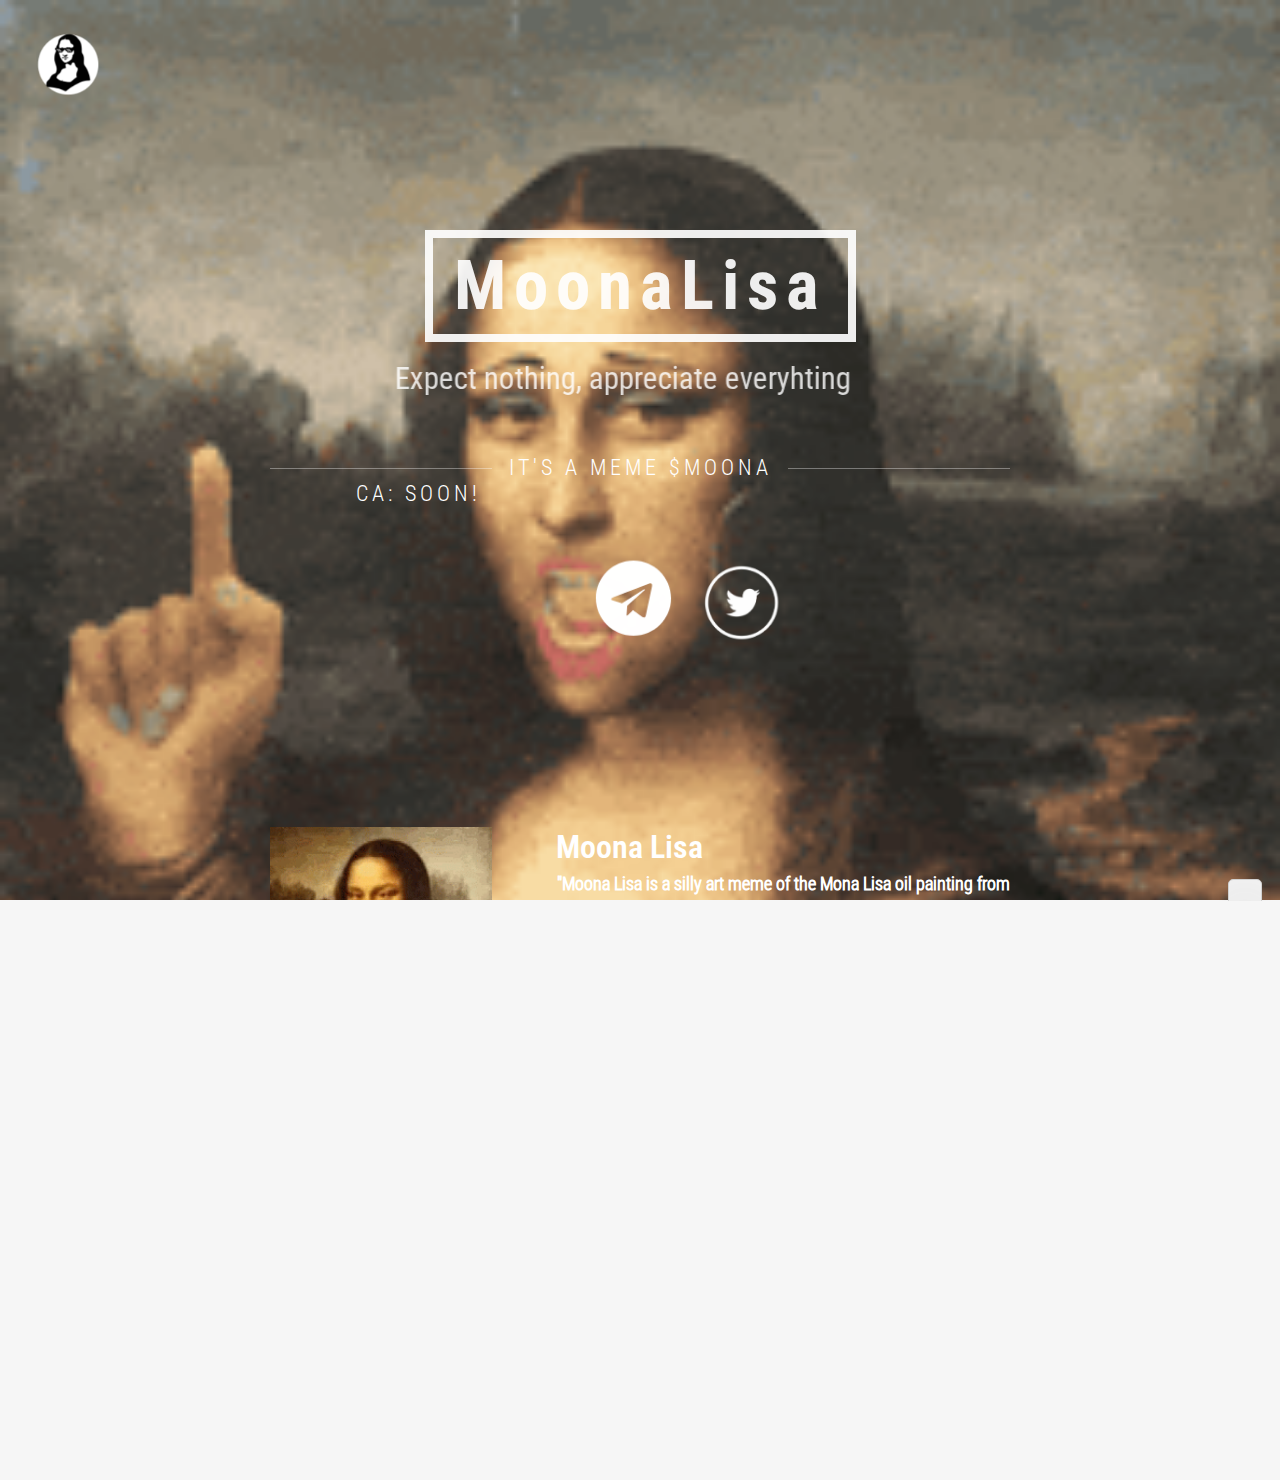
==== index.html @ 5926c215 "ggg" ====
<!DOCTYPE html>
<html
  data-wf-domain="alis-amazing-site-3a3f61.webflow.io"
  data-wf-page="66044930750574b4af69abfa"
  data-wf-site="6604492f750574b4af69ab96"
  class="w-mod-js w-mod-ix wf-robotocondensed-n7-active wf-robotocondensed-n4-active wf-active"
>
  <head>
    <meta http-equiv="Content-Type" content="text/html; charset=UTF-8" />
    <style>
      .wf-force-outline-none[tabindex="-1"]:focus {
        outline: none;
      }
    </style>
    <link rel="icon" type="image/x-icon" href="/favicon.ico" />
    <title>Moona Lisa Meme Token</title>
    <meta content="width=device-width, initial-scale=1" name="viewport" />
    <meta content="Webflow" name="generator" />
    <link
      href="Moona%20Lisa%20Meme%20Token_files/alis-amazing-site-3a3f61.webflow.4578fef8c.css"
      rel="stylesheet"
      type="text/css"
    />
    <style></style>
    <style></style>
    <link href="https://fonts.googleapis.com/" rel="preconnect" />
    <link
      href="https://fonts.gstatic.com/"
      rel="preconnect"
      crossorigin="anonymous"
    />
    <script
      src="Moona%20Lisa%20Meme%20Token_files/webfont.js"
      type="text/javascript"
    ></script>
    <link
      rel="stylesheet"
      href="Moona%20Lisa%20Meme%20Token_files/css"
      media="all"
    />
    <script type="text/javascript">
      WebFont.load({ google: { families: ["Roboto Condensed:regular,700"] } });
    </script>
    <script type="text/javascript">
      !(function (o, c) {
        var n = c.documentElement,
          t = " w-mod-";
        (n.className += t + "js"),
          ("ontouchstart" in o ||
            (o.DocumentTouch && c instanceof DocumentTouch)) &&
            (n.className += t + "touch");
      })(window, document);
    </script>
    <link
      href="../assets-global.website-files.com/6604492f750574b4af69ab96/661024d2a218e4e66d6963ef_favicon-32x32.png"
      rel="shortcut icon"
      type="image/x-icon"
    />
    <link
      href="../assets-global.website-files.com/img/webclip.png"
      rel="apple-touch-icon"
    />
    <style>
      @import url(../d3e54v103j8qbb.cloudfront.net/fonts/inter/inter.s3.3a4044b2f3.css);
    </style>
    <style>
      .w-reset,
      .w-editor-bem-RichTextInput_Content *:not(rteselectionmarker, sub, sup),
      .w-editor-rich-text-container * {
        position: static;
        left: auto;
        top: auto;
        right: auto;
        bottom: auto;
        z-index: auto;
        display: block;
        visibility: visible;
        overflow: visible;
        overflow-x: visible;
        overflow-y: visible;
        box-sizing: border-box;
        width: auto;
        height: auto;
        max-height: none;
        max-width: none;
        min-height: 0;
        margin: 0;
        padding: 0;
        float: none;
        clear: none;
        border: 0 none transparent;
        border-radius: 0;
        background: none;
        background-image: none;
        background-position: 0% 0%;
        background-size: auto auto;
        background-repeat: repeat;
        background-origin: padding-box;
        background-clip: border-box;
        background-attachment: scroll;
        background-color: transparent;
        box-shadow: none;
        opacity: 1;
        transform: none;
        transition: none;
        direction: ltr;
        font-family: inherit;
        font-weight: inherit;
        color: inherit;
        font-size: inherit;
        line-height: inherit;
        font-style: inherit;
        font-variant: inherit;
        text-align: inherit;
        letter-spacing: inherit;
        text-decoration: inherit;
        text-indent: 0;
        text-transform: inherit;
        list-style-type: disc;
        text-shadow: none;
        font-smoothing: auto;
        vertical-align: baseline;
        cursor: inherit;
        white-space: inherit;
        word-break: normal;
        word-spacing: normal;
        word-wrap: normal;
      }
      span.w-reset,
      span.w-editor-bem-RichTextInput_Content
        *:not(rteselectionmarker, sub, sup),
      span.w-editor-rich-text-container *,
      .w-reset span,
      .w-editor-bem-RichTextInput_Content
        *:not(rteselectionmarker, sub, sup)
        span,
      .w-editor-rich-text-container * span {
        display: inline;
      }
      .w-reset .w-ExpressionEditor-fieldWrapper span,
      .w-editor-bem-RichTextInput_Content
        *:not(rteselectionmarker, sub, sup)
        .w-ExpressionEditor-fieldWrapper
        span,
      .w-editor-rich-text-container * .w-ExpressionEditor-fieldWrapper span {
        display: inherit;
      }
      .w-editor-ghost-span {
        font-size: 0px;
        line-height: 0px;
        display: inline;
        width: 0px;
        height: 0px;
        pointer-events: none;
        position: relative;
        direction: ltr !important;
      }
      .w-editor-ghost-span:after {
        content: "";
        position: absolute;
        width: 6px;
        height: 6px;
        left: -3px;
        top: -3px;
      }
      .w-editor-ghost-span.w-editor-top {
        vertical-align: top;
      }
      .w-editor-ghost-span.w-editor-bottom {
        vertical-align: bottom;
      }
      .w-editor-ghost-span.w-editor-wide {
        width: 20%;
      }
      .w-editor-ghost-span.w-editor-mode-block {
        display: block;
        clear: both;
      }
      .w-editor-ghost-span.w-editor-mode-float-right {
        float: right;
      }
      .w-editor-ghost-span.w-editor-mode-float-left {
        float: left;
      }
      @keyframes wf-bounce-in {
        0% {
          opacity: 0;
          transform: scale(1);
        }
        0.5% {
          opacity: 0;
          transform: scale(0.94);
        }
        50% {
          opacity: 1;
          transform: scale(1.005);
        }
        75% {
          transform: scale(0.997);
        }
        100% {
          transform: scale(1);
        }
      }
      @keyframes wf-move-progress {
        from {
          background-position: 40px 0;
        }
        to {
          background-position: 0 0;
        }
      }
      @keyframes wf-blink {
        0%,
        100% {
          background: #808080;
          box-shadow: -8px 0 #1f1f1f;
        }
        50% {
          background: #1f1f1f;
          box-shadow: -8px 0 #808080;
        }
      }
      @keyframes wf-blink-in {
        40% {
          opacity: 1;
        }
      }
      @keyframes wf-spin {
        0% {
          transform: rotate(0deg);
        }
        100% {
          transform: rotate(360deg);
        }
      }
      @keyframes wf-move-right {
        0% {
          transform: translateX(-10px);
        }
        100% {
          transform: translateX(10px);
        }
      }
      @keyframes wf-animate-right-arrow {
        0% {
          transform: translateX(5px);
          opacity: 1;
        }
        100% {
          transform: translateX(16px);
          opacity: 0;
        }
      }
      @keyframes wf-pulse {
        0% {
          transform: scale(1);
          opacity: 1;
        }
        100% {
          transform: scale(3.3);
          opacity: 0;
        }
      }
      @keyframes wf-pulse-appear {
        0% {
          transform: scale(0);
          opacity: 0;
        }
        70% {
          transform: scale(1.5);
          opacity: 1;
        }
        100% {
          transform: scale(1);
          opacity: 1;
        }
      }
      @keyframes wf-exclaim-front-icon {
        0% {
          opacity: 0;
          transform: scale(1);
        }
        25% {
          opacity: 1;
          transform: scale(1.2);
        }
        50% {
          opacity: 0;
          transform: scale(1);
        }
        75% {
          opacity: 1;
          transform: scale(1.2);
        }
        100% {
          transform: scale(1);
        }
      }
      @keyframes wf-exclaim-back-icon {
        0% {
          opacity: 1;
          transform: scale(1);
        }
        25% {
          opacity: 0;
          transform: scale(1.2);
        }
        50% {
          opacity: 1;
          transform: scale(1);
        }
        75% {
          opacity: 0;
          transform: scale(1.2);
        }
        100% {
          transform: scale(1);
        }
      }
      @keyframes wf-distractor-blink {
        40% {
          opacity: 1;
        }
      }
      @keyframes wf-preview-panel {
        from {
          opacity: 0;
        }
        to {
          opacity: 1;
        }
      }
      html {
        --wf-designer--textColorLight: #ebebeb;
        --wf-designer--textColor: #d9d9d9;
        --wf-designer--textColorPreloader: #ababab;
        --wf-designer--textColorDim: #ababab;
        --wf-designer--textColorDimmer: #757575;
        --wf-designer--notificationTextColor: #d9d9d9;
        --wf-designer--panelColor: #404040;
        --wf-designer--panelColorLight: #4d4d4d;
        --wf-designer--panelColorLighter: #5e5e5e;
        --wf-designer--panelColorDark: #2b2b2b;
        --wf-designer--panelColorDarker: #212121;
        --wf-designer--panelBorder: #212121;
        --wf-designer--panelHeadDividerBorder: 1px solid
          var(--wf-designer--borderColorDark);
        --wf-designer--panelActiveShadow: inset -1px 0px 0 0 #212121,
          -1px -1px 0 0 #212121, 0 2px 0 0 #404040;
        --wf-designer--panelActiveShadowLast: none;
        --wf-designer--panelTabBackground: var(--wf-designer--panelColorDark);
        --wf-designer--panelShadow: inset -1px -1px 0 0
          var(--wf-designer--borderColorDark);
        --wf-designer--panelShadowLast: inset 0px -1px 0 0 var(--wf-designer--borderColorDark);
        --wf-designer--panelTabsShadow: none;
        --wf-designer--panelTabBarShadow: 0 -1px 0 0 var(--wf-designer--borderColorDark);
        --wf-designer--token-input-background-disabled: #4d4d4d;
        --wf-designer--token-input-text-disabled: var(
          --wf-designer--textColorDim
        );
        --wf-designer--borderColor: #363636;
        --wf-designer--borderColorDark: #212121;
        --wf-designer--borderColorDarker: #212121;
        --wf-designer--insetColor: #363636;
        --wf-designer--insetBorderColor: #2b2b2b;
        --wf-designer--listColor: #363636;
        --wf-designer--listColorHover: #2b2b2b;
        --wf-designer--listBorderColor: #2b2b2b;
        --wf-designer--listSourceBorderColor: #757575;
        --wf-designer--listRowBackgroundHover: var(
          --wf-designer--panelColorLight
        );
        --wf-designer--listRowSelectedBackground: var(
          --wf-designer--panelColorLight
        );
        --wf-designer--listRowBorder: 1px solid
          var(--wf-designer--borderColorDark);
        --wf-designer--listRowBigHeight: 45px;
        --wf-designer--listRowColorHover: revert;
        --wf-designer--listGridBorder: 1px solid var(--wf-designer--borderColor);
        --wf-designer--paneBorderColor: var(--wf-designer--borderColorDark);
        --wf-designer--paneHeadHeight: 45px;
        --wf-designer--paneCardColor: var(--wf-designer--panelColorLight);
        --wf-designer--paneCardBorder: 1px solid var(--wf-designer--borderColor);
        --wf-designer--tooltipColor: #ebebeb;
        --wf-designer--tooltipColorText: #212121;
        --wf-designer--tooltipColorBlue: #2496ff;
        --wf-designer--tooltipColorBlueText: white;
        --wf-designer--canvasColor: #5e5e5e;
        --wf-designer--canvasColorDark: #2b2b2b;
        --wf-designer--canvasColorDarker: #212121;
        --wf-designer--breadcrumbColor: #ebebeb;
        --wf-designer--breadcrumbTextColor: #4d4d4d;
        --wf-designer--breadcrumbRulerColor: var(
          --wf-designer--breadcrumbTextColor
        );
        --wf-designer--popoverBackground: var(--wf-designer--panelColor);
        --wf-designer--popoverHeaderBackground: var(
          --wf--designer--panelColorLight
        );
        --wf-designer--popoverShadow: 0px 1px 15px rgba(0, 0, 0, 0.2);
        --wf-designer--popoverBorder: 1px solid var(--wf-designer--borderColor);
        --wf-designer--popoverShadowHard: 0 0 0 1px
            var(--wf-designer--borderColor),
          var(--wf-designer--popoverShadow);
        --wf-designer--menuBackground: var(--wf-designer--panelColorLight);
        --wf-designer--menuBorder: var(--wf-designer--popoverBorder);
        --wf-designer--menuCardOffset: -1px;
        --wf-designer--menuCardTopBorderRadius: 0px;
        --wf-designer--menuDividerColor: var(--wf-designer--borderColorDark);
        --wf-designer--menuItemPadding: 4px 15px;
        --wf-designer--menuItemLineHeight: 19px;
        --wf-designer--menuItemHoverBackground: var(
          --wf-designer--panelColorLighter
        );
        --wf-designer--menuItemHoverColor: white;
        --wf-designer--menuItemCaretOffset: 0px;
        --wf-designer--modalBackground: var(--wf-designer--panelColor);
        --wf-designer--modalHeaderBackground: var(
          --wf-designer--panelColorLight
        );
        --wf-designer--modalHeaderHeight: 42px;
        --wf-designer--modalPadding: 16px;
        --wf-designer--modalShadow: 0 0 0 1px rgba(0, 0, 0, 0.3),
          0 4px 24px rgba(0, 0, 0, 0.2);
        --wf-designer--miniSettingsModalBackground: var(
          --wf-designer--modalBackground
        );
        --wf-designer--maskCanvas: rgba(0, 0, 0, 0.75);
        --wf-designer--maskPanel: rgba(33, 33, 33, 0.85);
        --wf-designer--maskLoading: rgba(33, 33, 33, 0.95);
        --wf-designer--notificationColor: rgba(33, 33, 33, 0.95);
        --wf-designer--pillBackground: var(--wf-designer--panelColorLight);
        --wf-designer--buttonText: white;
        --wf-designer--buttonGroupBackground: transparent;
        --wf-designer--buttonColor: #5e5e5e;
        --wf-designer--buttonColorHover: #757575;
        --wf-designer--buttonColorActive: #5e5e5e;
        --wf-designer--buttonBorder: 1px solid #363636;
        --wf-designer--buttonBoxShadow: none;
        --wf-designer--buttonBlue: #2496ff;
        --wf-designer--buttonBlueHover: #0084ff;
        --wf-designer--buttonGreen: #008547;
        --wf-designer--buttonGreenHover: #00944f;
        --wf-designer--buttonRed: #cf313b;
        --wf-designer--buttonRedHover: #db434c;
        --wf-designer--buttonOrange: #c75300;
        --wf-designer--buttonOrangeHover: #dd7124;
        --wf-designer--buttonPurple: #7f5ae9;
        --wf-designer--buttonPurpleHover: #8a61ff;
        --wf-designer--buttonHeadHeight: 29px;
        --wf-designer--buttonHeadLineHeight: 26px;
        --wf-designer--classShadow: 0 0 0 1px rgba(0, 0, 0, 0.15);
        --wf-designer--inputColor: #2b2b2b;
        --wf-designer--inputColorHover: #212121;
        --wf-designer--inputBorderColor: #212121;
        --wf-designer--inputBorderColorHover: #212121;
        --wf-designer--inputBoxShadow: 0 0 0 rgba(0, 0, 0, 0);
        --wf-designer--inputPreviewColor: #ababab;
        --wf-designer--inputPreviewBorderColor: #5e5e5e;
        --wf-designer--inputPreviewBg: #4d4d4d;
        --wf-designer--inputHeighlightColor: white;
        --wf-designer--inputHeighlightBorderColor: rgba(138, 194, 255, 0.8);
        --wf-designer--inputHeighlightBg: rgba(138, 194, 255, 0.35);
        --wf-designer--inputTickWidth: 24px;
        --wf-designer--inputPaddingX: 9px;
        --wf-designer--inputPaddingY: 8px;
        --wf-designer--inputPlaceholderColor: var(
          --wf-designer--textColorDimmer
        );
        --wf-designer--switchColor: var(--wf-designer--panelColorDark);
        --wf-designer--switchKnobColor: var(--wf-designer--buttonColor);
        --wf-designer--switchKnobColorHover: var(
          --wf-designer--buttonColorHover
        );
        --wf-designer--switchBorderColor: var(--wf-designer--borderColorDark);
        --wf-designer--switchActiveColor: #2496ff;
        --wf-designer--switchActiveBorderColor: #212121;
        --wf-designer--switchWidth: 40px;
        --wf-designer--inputNoticeColor: #b99f76;
        --wf-designer--inputNoticeBorderColor: #9e8863;
        --wf-designer--inputNoticeBg: #6f6452;
        --wf-designer--checkboxBorderColor: var(
          --wf-designer--inputBorderColor
        );
        --wf-designer--checkboxCheckedBackgroundColor: var(
          --wf-designer--inputColor
        );
        --wf-designer--checkboxCheckedBorderColor: var(
          --wf-designer--inputBorderColor
        );
        --wf-designer--checkboxLabelColor: currentColor;
        --wf-designer--checkboxSize: 14px;
        --wf-designer--checkboxVerticalAlign: baseline;
        --wf-designer--checkboxTopOffset: 0;
        --wf-designer--checkboxMarginRight: 8px;
        --wf-designer--inputOutlineFocus: var(--wf-designer--inputBoxShadow),
          0 0 0 1px #2496ff;
        --wf-designer--inputOutlineFocusPurple: var(
            --wf-designer--inputBoxShadow
          ),
          0 0 0 1px #a484ff;
        --wf-designer--inputOutlineFocusError: var(
            --wf-designer--inputBoxShadow
          ),
          0 0 0 1px #ed273e;
        --wf-designer--inputOutlineFocusErrorLight: var(
            --wf-designer--inputBoxShadow
          ),
          0 0 0 1px #ff424d;
        --wf-designer--fontDefault: Inter, -apple-system, BlinkMacSystemFont,
          "Segoe UI", Roboto, Oxygen-Sans, Ubuntu, Cantarell, "Helvetica Neue",
          Helvetica, Arial, "Apple Color Emoji", "Segoe UI Emoji",
          "Segoe UI Symbol", sans-serif;
        --wf-designer--fontHeading: var(--wf-designer--fontDefault);
        --wf-designer--fontHeadingWeight: 400;
        --wf-designer--fontCode: "SF Mono", "Liberation Mono", Inconsolata,
          Consolas, Monaco, Menlo, monospace;
        --wf-designer--modalTitleSize: 26px;
        --wf-designer--modalTitleWeight: 400;
        --wf-designer--inputHeight: 24px;
        --wf-designer--buttonHeight: 22px;
        --wf-designer--buttonLineHeight: 30px;
        --wf-designer--buttonGroupHeight: 25px;
        --wf-designer--controlFontSize: 11.5px;
        --wf-designer--inputFontSize: 11.5px;
        --wf-designer--controlBigHeight: 32px;
        --wf-designer--controlBigFontSize: 11.5px;
        --wf-designer--radius: 2px;
        --wf-designer--radiusSmall: 2px;
        --wf-designer--radiusMedium: 3px;
        --wf-designer--radiusRound: 100px;
        --wf-designer--radiusButtonGroup: 0px;
        --wf-designer--disabledOpacity: 0.5;
        --wf-designer--datePickerWidth: 254px;
        --wf-designer--scrollbarBaseColor: #4d4d4d #2b2b2b;
        --wf-designer--scrollbarTrackColor: var(--wf-designer--panelColorDark);
        --wf-designer--scrollbarTrackBorderColor: var(
          --wf-designer--borderColorDark
        );
        --wf-designer--scrollbarThumbColor: var(--wf-designer--panelColorLight);
        --wf-designer--scrollbarThumbColorHover: var(
          --wf-designer--buttonColor
        );
        --wf-designer--scrollbarThumbColorDisabled: var(
          --wf-designer--panelColor
        );
        --wf-designer--webkitScrollBarWidth: 9px;
        --wf-designer--cssTokenHeight: 23px;
        --wf-designer--rightSidebarBorderWidth: 1px;
        --wf-designer--rightSidebarWidthInner: 240px;
        --wf-designer--rightSidebarWidth: calc(240px + 1px);
        --wf-designer--rightSidebarWidthPlusScrollbar: calc(240px + 1px + 10px);
        --wf-designer--rightSidebarPanelWidth: 224px;
        --wf-designer--bottomBarHeight: 29px;
        --wf-designer--leftSidebarSpacerDisplay: block;
        --wf-designer--leftSidebarSpacerOffsetLeft: 0px;
        --wf-designer--leftSidebarWidth: 35px;
        --wf-designer--leftSidebarBorderColor: #212121;
        --wf-designer--leftSidebarBorderDisplay: block;
        --wf-designer--leftSidebarButtonBorderColor: #363636;
        --wf-designer--leftSidebarButtonActiveBackground: var(
          --wf-designer--panelColorLight
        );
        --wf-designer--leftSidebarButtonActiveBorder: var(
          --wf-designer--borderColorDark
        );
        --wf-designer--leftSidebarButtonActiveLeftBorder: 1px solid transparent;
        --wf-designer--leftSidebarButtonPadding: 11px;
        --wf-designer--leftSidebarBottomButtonPadding: 7px;
        --wf-designer--leftSidebarButtonBackgroundHover: transparent;
        --wf-designer--leftSidebarHelpTriggerPadding: 4px;
        --wf-designer--leftSidebarDividerOffset: -4px;
        --wf-designer--leftSidebarDividerMargin: 0px;
        --wf-designer--leftSidebarFirstButtonTopMargin: 0px;
        --wf-designer--topBarHeight: var(--wf-designer--leftSidebarWidth);
        --wf-designer--topBarIconActiveBackground: #212121;
        --wf-designer--topBarIconActiveColor: currentColor;
        --wf-designer--topBarBorderColor: var(--wf-designer--borderColor);
        --wf-designer--tabHeight: var(--wf-designer--topBarHeight);
        --wf-designer--leftSidebarSpacerWidth: 6px;
        --wf-designer--slateHeaderHeight: 44px;
        --wf-designer--firstSlatePanelWidth: 250px;
        --wf-designer--secondSlatePanelWidth: 400px;
        --wf-designer--sectionPadding: 0 10px 0 4px;
        --wf-designer--sectionHeaderPaddingLeft: 5px;
        --wf-designer--sectionClosedBorderBottom: none;
        --wf-designer--sectionOpenedBorderBottom: 1px solid
          var(--wf-designer--borderColorDark);
        --wf-designer--sectionTitleHeight: 28px;
        --wf-designer--sectionTitleBorderBottom: 1px solid
          var(--wf-designer--borderColorDark);
        --wf-designer--fontSize0: 10px;
        --wf-designer--fontSize1: 11px;
        --wf-designer--fontSize2: 12px;
        --wf-designer--fontSize3: 13px;
        --wf-designer--fontSize4: 14px;
        --wf-designer--fontSize5: 15px;
        --wf-designer--fontSize6: 16px;
        --wf-designer--fontSize8: 18px;
        --wf-designer--fontSize10: 20px;
        --wf-designer--fontWeightMedium: 500;
      }
      /**
 * IMPORTANT: Do not change the values in this file without updating them in zindex.js
 *
 * ISSUE #7308 (https://github.com/webflow/webflow/issues/7308) will remove the need for this synchronization
 *
 * NOTE: For new components, use ui/Layer, not these zIndex: https://github.com/webflow/webflow/blob/dev/docs/app/designer-overlay-system/overlay-system.md
 */
      /* Note: external less veriables used in this file must exist in both designer and editor
and variables defined here must not conflict with those defined in the designer or editor
also rich-text.less has its own sprite-sheet */
      .w-editor-bem-RichText {
        pointer-events: auto;
      }
      .w-editor-bem-RichText * {
        pointer-events: auto;
      }
      [class*="w-editor-edit"] .w-richtext .w-embed,
      [class*="w-editor-edit"] .w-rte-editable .w-embed {
        color: transparent;
      }
      [class*="w-editor-edit"] .w-richtext .w-embed:after,
      [class*="w-editor-edit"] .w-rte-editable .w-embed:after {
        display: block;
        line-height: 0;
      }
      .w-spinner {
        width: 36px;
        height: 36px;
        overflow: hidden;
      }
      .w-spinner i {
        display: none;
        position: absolute;
      }
      .w-spinner .w-spinner-uploading-thin {
        display: block;
        top: 13px;
        left: 13px;
        opacity: 0.8;
      }
      .w-spinner .w-spinner-success {
        top: 13px;
        left: 12px;
      }
      .w-spinner .w-spinner-success-thin {
        top: 13px;
        left: 12px;
      }
      .w-spinner .w-spinner-cancel {
        top: 13px;
        left: 13px;
      }
      .w-spinner .w-common-loading-dots {
        top: -21px !important;
        left: 12px !important;
      }
      .w-spinner.w-queued .w-common-loading-dots {
        display: block;
      }
      .w-spinner.w-queued .w-spinner-uploading-thin {
        display: none;
      }
      .w-spinner.w-complete .w-spinner-uploading-thin {
        display: none;
      }
      .w-spinner.w-complete .w-spinner-success {
        display: block;
      }
      .w-spinner.w-medium.w-queued .w-common-loading-dots {
        top: -25px !important;
        left: 8px !important;
      }
      .w-spinner.w-medium .w-spinner-uploading-thin {
        top: 10px;
        left: 10px;
      }
      .w-spinner.w-medium .w-spinner-success {
        top: 11px;
        left: 9px;
      }
      .w-spinner.w-medium .w-spinner-cancel {
        top: 10px;
        left: 10px;
      }
      .w-spinner.w-small.w-queued .w-common-loading-dots {
        display: none;
      }
      .w-spinner.w-small .w-spinner-uploading-thin,
      .w-spinner.w-small .w-spinner-success {
        display: none;
      }
      .w-spinner.w-small.w-complete .w-spinner-percent,
      .w-spinner.w-small.w-complete .w-spinner-border {
        opacity: 0;
      }
      .w-spinner.w-small.w-complete .w-spinner-success-thin {
        display: block;
        top: 8px;
        left: 6px;
      }
      .w-spinner.w-small.w-error .w-spinner-percent,
      .w-spinner.w-small.w-error .w-spinner-border {
        opacity: 0;
      }
      .w-spinner.w-small.w-error .w-spinner-cancel {
        display: none;
      }
      .w-spinner.w-small.w-error .w-spinner-success-thin {
        display: block;
        top: 6px;
        left: 7px;
      }
      .w-spinner svg {
        width: 100%;
        height: 100%;
      }
      .w-spinner .w-spinner-overlay {
        fill: rgba(0, 0, 0, 0.8);
      }
      .w-spinner .w-spinner-border {
        stroke-width: 1px;
        stroke: rgba(255, 255, 255, 0.35);
      }
      .w-spinner .w-spinner-percent {
        stroke: #fff;
        stroke-width: 2px;
      }
      .w-spinner .w-spinner-percent.w-hide {
        opacity: 0;
      }
      .w-spinner.w-complete .w-spinner-percent {
        stroke: #50bf5d;
      }
      .w-spinner.w-error .w-spinner-uploading-thin {
        display: none;
      }
      .w-spinner.w-error .w-spinner-percent {
        stroke: #f35353;
      }
      .w-spinner.w-error .w-spinner-cancel {
        display: block;
      }
      .w-editor-selectize-control.w-editor-plugin-drag_drop.w-editor-multi
        > .w-editor-selectize-input
        > div.w-editor-ui-sortable-placeholder {
        visibility: visible !important;
        background: #f2f2f2 !important;
        background: rgba(0, 0, 0, 0.06) !important;
        border: 0 none !important;
        box-shadow: inset 0 0 12px 4px #fff;
      }
      .w-editor-selectize-control.w-editor-plugin-drag_drop
        .w-editor-ui-sortable-placeholder::after {
        content: "!";
        visibility: hidden;
      }
      .w-editor-selectize-control.w-editor-plugin-drag_drop
        .w-editor-ui-sortable-helper {
        box-shadow: 0 2px 5px rgba(0, 0, 0, 0.2);
      }
      .w-editor-selectize-dropdown-header {
        position: relative;
        padding: 5px 8px;
        border-bottom: 1px solid #d0d0d0;
        background: #f8f8f8;
        border-radius: 3px 3px 0 0;
      }
      .w-editor-selectize-dropdown-header-close {
        position: absolute;
        right: 8px;
        top: 50%;
        color: #303030;
        opacity: 0.4;
        margin-top: -12px;
        line-height: 20px;
        font-size: 20px !important;
      }
      .w-editor-selectize-dropdown-header-close:hover {
        color: #000000;
      }
      .w-editor-selectize-dropdown.w-editor-plugin-optgroup_columns
        .w-editor-optgroup {
        border-right: 1px solid #f2f2f2;
        border-top: 0 none;
        float: left;
        box-sizing: border-box;
      }
      .w-editor-selectize-dropdown.w-editor-plugin-optgroup_columns
        .w-editor-optgroup:last-child {
        border-right: 0 none;
      }
      .w-editor-selectize-dropdown.w-editor-plugin-optgroup_columns
        .w-editor-optgroup:before {
        display: none;
      }
      .w-editor-selectize-dropdown.w-editor-plugin-optgroup_columns
        .w-editor-optgroup-header {
        border-top: 0 none;
      }
      .w-editor-selectize-control.w-editor-plugin-remove_button [data-value] {
        position: relative;
        padding-right: 18px !important;
      }
      .w-editor-selectize-control.w-editor-plugin-remove_button
        [data-value]
        .w-editor-remove {
        position: absolute;
        top: 0;
        right: 0;
        bottom: 0;
        width: 17px;
        text-align: center;
        font-weight: bold;
        font-size: var(--wf-designer--fontSize2);
        color: inherit;
        text-decoration: none;
        vertical-align: middle;
        display: inline-block;
        padding: 2px 0 0 0;
        border-radius: 0 2px 2px 0;
        box-sizing: border-box;
      }
      .w-editor-selectize-control.w-editor-plugin-remove_button
        [data-value]
        .w-editor-remove
        > i {
        position: absolute;
        background-position: 0;
        width: 5px;
        height: 6px;
        opacity: 0.5;
        top: 0;
        bottom: 0;
        left: 0;
        right: 0;
        margin: auto;
        transition: opacity 200ms;
      }
      .w-editor-selectize-control.w-editor-plugin-remove_button
        [data-value]
        .w-editor-remove:hover
        > i {
        opacity: 1;
      }
      .w-editor-selectize-control.w-editor-plugin-remove_button
        [data-value].w-editor-active
        .w-editor-remove {
        border-left-color: #cacaca;
      }
      .w-editor-selectize-control.w-editor-plugin-remove_button
        .w-editor-disabled
        [data-value]
        .w-editor-remove:hover {
        background: none;
      }
      .w-editor-selectize-control.w-editor-plugin-remove_button
        .w-editor-disabled
        [data-value]
        .w-editor-remove {
        border-left-color: #ffffff;
      }
      .w-editor-selectize-control {
        position: relative;
      }
      .w-editor-selectize-dropdown,
      .w-editor-selectize-input,
      .w-editor-selectize-input input {
        color: #303030;
        font-family: inherit;
        font-size: 13px;
        line-height: 18px;
        -webkit-font-smoothing: inherit;
      }
      .w-editor-selectize-input,
      .w-editor-selectize-control.w-editor-single
        .w-editor-selectize-input.w-editor-input-active {
        background: #fff;
        cursor: text;
        display: inline-block;
      }
      .w-editor-selectize-input {
        border: 1px solid #d0d0d0;
        padding: 8px 8px;
        display: inline-block;
        width: 100%;
        overflow: hidden;
        position: relative;
        z-index: 1;
        box-sizing: border-box;
        box-shadow: inset 0 1px 1px rgba(0, 0, 0, 0.1);
        border-radius: 3px;
      }
      .w-editor-selectize-control.w-editor-multi
        .w-editor-selectize-input.w-editor-has-items {
        padding: 6px 8px 3px;
      }
      .w-editor-selectize-input.w-editor-full {
        background-color: #fff;
      }
      .w-editor-selectize-input.w-editor-disabled,
      .w-editor-selectize-input.w-editor-disabled * {
        cursor: not-allowed !important;
        pointer-events: none !important;
      }
      .w-editor-selectize-input.w-editor-focus {
        box-shadow: inset 0 1px 2px rgba(0, 0, 0, 0.15);
      }
      .w-editor-selectize-input.w-editor-dropdown-active {
        border-radius: 3px 3px 0 0;
      }
      .w-editor-selectize-input > * {
        vertical-align: baseline;
        display: -moz-inline-stack;
        display: inline-block;
        zoom: 1;
        *display: inline;
      }
      .w-editor-selectize-control.w-editor-multi
        .w-editor-selectize-input
        > div {
        cursor: default;
        margin: 0 3px 3px 0;
        padding: 2px 6px;
        background: #f2f2f2;
        color: #303030;
        border: 0 solid #d0d0d0;
      }
      .w-editor-selectize-control.w-editor-multi
        .w-editor-selectize-input
        > div.w-editor-active {
        background: #e8e8e8;
        color: #303030;
        border: 0 solid #cacaca;
      }
      .w-editor-selectize-control.w-editor-multi
        .w-editor-selectize-input.w-editor-disabled
        > div,
      .w-editor-selectize-control.w-editor-multi
        .w-editor-selectize-input.w-editor-disabled
        > div.w-editor-active {
        color: #7d7d7d;
        background: #f2f2f2;
        border: 0 solid #ffffff;
      }
      .w-editor-selectize-input > input {
        padding: 0 !important;
        min-height: 0 !important;
        max-height: none !important;
        color: white;
        max-width: 100% !important;
        margin: 0 2px 0 0 !important;
        text-indent: 0 !important;
        border: 0 none !important;
        background: none !important;
        line-height: inherit !important;
        -webkit-user-select: auto !important;
        box-shadow: none !important;
      }
      .w-editor-selectize-input > input::-ms-clear {
        display: none;
      }
      .w-editor-selectize-input > input:focus {
        outline: none !important;
      }
      .w-editor-selectize-input::after {
        content: " ";
        display: block;
        clear: left;
      }
      .w-editor-selectize-dropdown {
        position: absolute;
        z-index: 10;
        margin: -1px 0 0 0;
        border-top: 0 none;
        box-sizing: border-box;
      }
      .w-editor-selectize-dropdown [data-selectable] {
        cursor: default;
        overflow: hidden;
      }
      .w-editor-selectize-dropdown [data-selectable] .w-editor-highlight {
        background: rgba(125, 168, 208, 0.2);
        font-weight: 800;
        text-decoration: underline;
        border-radius: 1px;
      }
      .w-editor-selectize-dropdown [data-selectable],
      .w-editor-selectize-dropdown .w-editor-optgroup-header {
        padding: 5px 8px;
      }
      .w-editor-selectize-dropdown
        .w-editor-optgroup:first-child
        .w-editor-optgroup-header {
        border-top: 0 none;
      }
      .w-editor-selectize-dropdown .w-editor-optgroup-header {
        color: #303030;
        background: #fff;
        cursor: default;
      }
      .w-editor-selectize-dropdown .w-editor-active {
        background-color: #f5fafd;
        color: #495c68;
      }
      .w-editor-selectize-dropdown .w-editor-active.w-editor-create {
        color: #495c68;
      }
      .w-editor-selectize-dropdown .w-editor-create {
        color: rgba(48, 48, 48, 0.5);
      }
      .w-editor-selectize-dropdown-content {
        overflow-y: auto;
        overflow-x: hidden;
        max-height: 200px;
      }
      .w-editor-selectize-control.w-editor-single .w-editor-selectize-input,
      .w-editor-selectize-control.w-editor-single
        .w-editor-selectize-input
        input {
        cursor: default;
      }
      .w-editor-selectize-control.w-editor-single
        .w-editor-selectize-input.w-editor-input-active,
      .w-editor-selectize-control.w-editor-single
        .w-editor-selectize-input.w-editor-input-active
        input {
        cursor: text;
      }
      .w-editor-selectize-control.w-editor-rtl.w-editor-single
        .w-editor-selectize-input:after {
        left: 15px;
        right: auto;
      }
      .w-editor-selectize-control.w-editor-rtl
        .w-editor-selectize-input
        > input {
        margin: 0 4px 0 -2px !important;
      }
      .w-editor-selectize-control .w-editor-selectize-input.w-editor-disabled {
        opacity: 0.5;
        background-color: #fafafa;
        cursor: not-allowed;
        pointer-events: none;
      }
      .w-editor-selectize-control.w-editor-plugin-drag_drop.w-editor-multi
        > .w-editor-selectize-input
        > div.w-editor-ui-sortable-placeholder {
        visibility: visible !important;
        background: #f2f2f2 !important;
        background: rgba(0, 0, 0, 0.06) !important;
        border: 0 none !important;
        box-shadow: inset 0 0 12px 4px #fff;
      }
      .w-editor-selectize-control.w-editor-plugin-drag_drop
        .w-editor-ui-sortable-placeholder::after {
        content: "!";
        visibility: hidden;
      }
      .w-editor-selectize-control.w-editor-plugin-drag_drop
        .w-editor-ui-sortable-helper {
        box-shadow: 0 2px 5px rgba(0, 0, 0, 0.2);
      }
      .w-editor-selectize-dropdown-header {
        position: relative;
        padding: 5px 8px;
        border-bottom: 1px solid #d0d0d0;
        background: #f8f8f8;
        border-radius: 3px 3px 0 0;
      }
      .w-editor-selectize-dropdown-header-close {
        position: absolute;
        right: 8px;
        top: 50%;
        color: #303030;
        opacity: 0.4;
        margin-top: -12px;
        line-height: 20px;
        font-size: 20px !important;
      }
      .w-editor-selectize-dropdown-header-close:hover {
        color: #000000;
      }
      .w-editor-selectize-dropdown.w-editor-plugin-optgroup_columns
        .w-editor-optgroup {
        border-right: 1px solid #f2f2f2;
        border-top: 0 none;
        float: left;
        box-sizing: border-box;
      }
      .w-editor-selectize-dropdown.w-editor-plugin-optgroup_columns
        .w-editor-optgroup:last-child {
        border-right: 0 none;
      }
      .w-editor-selectize-dropdown.w-editor-plugin-optgroup_columns
        .w-editor-optgroup:before {
        display: none;
      }
      .w-editor-selectize-dropdown.w-editor-plugin-optgroup_columns
        .w-editor-optgroup-header {
        border-top: 0 none;
      }
      .w-editor-selectize-control.w-editor-plugin-remove_button [data-value] {
        position: relative;
        padding-right: 24px !important;
      }
      .w-editor-selectize-control.w-editor-plugin-remove_button
        [data-value]
        .w-editor-remove {
        z-index: 1;
        /* fixes ie bug (see #392) */
        position: absolute;
        top: 0;
        right: 0;
        bottom: 0;
        width: 17px;
        text-align: center;
        font-weight: bold;
        font-size: 12px;
        color: inherit;
        text-decoration: none;
        vertical-align: middle;
        display: inline-block;
        padding: 2px 0 0 0;
        border-left: 1px solid #d0d0d0;
        border-radius: 0 2px 2px 0;
        box-sizing: border-box;
      }
      .w-editor-selectize-control.w-editor-plugin-remove_button
        [data-value]
        .w-editor-remove:hover {
        background: rgba(0, 0, 0, 0.05);
      }
      .w-editor-selectize-control.w-editor-plugin-remove_button
        [data-value].w-editor-active
        .w-editor-remove {
        border-left-color: #cacaca;
      }
      .w-editor-selectize-control.w-editor-plugin-remove_button
        .w-editor-disabled
        [data-value]
        .w-editor-remove:hover {
        background: none;
      }
      .w-editor-selectize-control.w-editor-plugin-remove_button
        .w-editor-disabled
        [data-value]
        .w-editor-remove {
        border-left-color: #ffffff;
      }
      .w-editor-selectize-control {
        position: relative;
      }
      .w-editor-selectize-dropdown,
      .w-editor-selectize-input,
      .w-editor-selectize-input input {
        color: #303030;
        font-family: inherit;
        font-size: 13px;
        line-height: 18px;
        -webkit-font-smoothing: inherit;
      }
      .w-editor-selectize-input,
      .w-editor-selectize-control.w-editor-single
        .w-editor-selectize-input.w-editor-input-active {
        background: #fff;
        cursor: text;
        display: inline-block;
      }
      .w-editor-selectize-input {
        border: 1px solid #d0d0d0;
        padding: 8px 8px;
        display: inline-block;
        width: 100%;
        overflow: hidden;
        position: relative;
        z-index: 1;
        box-sizing: border-box;
        box-shadow: inset 0 1px 1px rgba(0, 0, 0, 0.1);
        border-radius: 3px;
      }
      .w-editor-selectize-control.w-editor-multi
        .w-editor-selectize-input.w-editor-has-items {
        padding: 6px 8px 3px;
      }
      .w-editor-selectize-input.w-editor-full {
        background-color: #fff;
      }
      .w-editor-selectize-input.w-editor-disabled,
      .w-editor-selectize-input.w-editor-disabled * {
        cursor: default !important;
      }
      .w-editor-selectize-input.w-editor-focus {
        box-shadow: inset 0 1px 2px rgba(0, 0, 0, 0.15);
      }
      .w-editor-selectize-input.w-editor-dropdown-active {
        border-radius: 3px 3px 0 0;
      }
      .w-editor-selectize-input > * {
        vertical-align: baseline;
        display: -moz-inline-stack;
        display: inline-block;
        zoom: 1;
        *display: inline;
      }
      .w-editor-selectize-control.w-editor-multi
        .w-editor-selectize-input
        > div {
        cursor: pointer;
        margin: 0 3px 3px 0;
        padding: 2px 6px;
        background: #f2f2f2;
        color: #303030;
        border: 0 solid #d0d0d0;
      }
      .w-editor-selectize-control.w-editor-multi
        .w-editor-selectize-input
        > div.w-editor-active {
        background: #e8e8e8;
        color: #303030;
        border: 0 solid #cacaca;
      }
      .w-editor-selectize-control.w-editor-multi
        .w-editor-selectize-input.w-editor-disabled
        > div,
      .w-editor-selectize-control.w-editor-multi
        .w-editor-selectize-input.w-editor-disabled
        > div.w-editor-active {
        color: #7d7d7d;
        background: #ffffff;
        border: 0 solid #ffffff;
      }
      .w-editor-selectize-input > input {
        display: inline-block !important;
        padding: 0 !important;
        min-height: 0 !important;
        max-height: none !important;
        max-width: 100% !important;
        margin: 0 2px 0 0 !important;
        text-indent: 0 !important;
        border: 0 none !important;
        background: none !important;
        line-height: inherit !important;
        -webkit-user-select: auto !important;
        box-shadow: none !important;
      }
      .w-editor-selectize-input > input::-ms-clear {
        display: none;
      }
      .w-editor-selectize-input > input:focus {
        outline: none !important;
      }
      .w-editor-selectize-input::after {
        content: " ";
        display: block;
        clear: left;
      }
      .w-editor-selectize-input.w-editor-dropdown-active::before {
        content: " ";
        display: block;
        position: absolute;
        background: #f0f0f0;
        height: 1px;
        bottom: 0;
        left: 0;
        right: 0;
      }
      .w-editor-selectize-dropdown {
        position: absolute;
        z-index: 10;
        border: 1px solid #d0d0d0;
        background: #fff;
        margin: -1px 0 0 0;
        border-top: 0 none;
        box-sizing: border-box;
        box-shadow: 0 1px 3px rgba(0, 0, 0, 0.1);
        border-radius: 0 0 3px 3px;
      }
      .w-editor-selectize-dropdown [data-selectable] {
        cursor: pointer;
        overflow: hidden;
      }
      .w-editor-selectize-dropdown [data-selectable] .w-editor-highlight {
        background: rgba(125, 168, 208, 0.2);
        border-radius: 1px;
      }
      .w-editor-selectize-dropdown [data-selectable],
      .w-editor-selectize-dropdown .w-editor-optgroup-header {
        padding: 5px 8px;
      }
      .w-editor-selectize-dropdown
        .w-editor-optgroup:first-child
        .w-editor-optgroup-header {
        border-top: 0 none;
      }
      .w-editor-selectize-dropdown .w-editor-optgroup-header {
        color: #303030;
        background: #fff;
        cursor: default;
      }
      .w-editor-selectize-dropdown .w-editor-active {
        background-color: #f5fafd;
        color: #495c68;
      }
      .w-editor-selectize-dropdown .w-editor-active.w-editor-create {
        color: #495c68;
      }
      .w-editor-selectize-dropdown .w-editor-create {
        color: rgba(48, 48, 48, 0.5);
      }
      .w-editor-selectize-dropdown-content {
        overflow-y: auto;
        overflow-x: hidden;
        max-height: 200px;
      }
      .w-editor-selectize-control.w-editor-single .w-editor-selectize-input,
      .w-editor-selectize-control.w-editor-single
        .w-editor-selectize-input
        input {
        cursor: pointer;
      }
      .w-editor-selectize-control.w-editor-single
        .w-editor-selectize-input.w-editor-input-active,
      .w-editor-selectize-control.w-editor-single
        .w-editor-selectize-input.w-editor-input-active
        input {
        cursor: text;
      }
      .w-editor-selectize-control.w-editor-single
        .w-editor-selectize-input:after {
        content: " ";
        display: block;
        position: absolute;
        top: 50%;
        right: 15px;
        margin-top: -3px;
        width: 0;
        height: 0;
        border-style: solid;
        border-width: 5px 5px 0 5px;
        border-color: #808080 transparent transparent transparent;
      }
      .w-editor-selectize-control.w-editor-single
        .w-editor-selectize-input.w-editor-dropdown-active:after {
        margin-top: -4px;
        border-width: 0 5px 5px 5px;
        border-color: transparent transparent #808080 transparent;
      }
      .w-editor-selectize-control.w-editor-rtl.w-editor-single
        .w-editor-selectize-input:after {
        left: 15px;
        right: auto;
      }
      .w-editor-selectize-control.w-editor-rtl
        .w-editor-selectize-input
        > input {
        margin: 0 4px 0 -2px !important;
      }
      .w-editor-selectize-control .w-editor-selectize-input.w-editor-disabled {
        opacity: 0.5;
        background-color: #fafafa;
      }
      .w-codemirror {
        /**
  Copied from CodeMirror v5.40.0
  https://github.com/codemirror/CodeMirror/blob/ed8dfeb5e2ed25b5dd1f1eccc7b757ca6dbd118d/lib/codemirror.css

  Not modified. Customizations go in
  - public/css/designer-flux/codemirror-custom.less
*/
        /* BASICS */
        /* PADDING */
        /* GUTTER */
        /* CURSOR */
        /* Shown when moving in bi-directional text */
        /* Can style cursor different in overwrite (non-insert) mode */
        /* DEFAULT THEME */
        /* Default styles for common addons */
        /* STOP */
        /* The rest of this file contains styles related to the mechanics of
   the editor. You probably shouldn't touch them. */
        /* The fake, visible scrollbars. Used to force redraw during scrolling
   before actual scrolling happens, thus preventing shaking and
   flickering artifacts. */
        /* Force content-box sizing for the elements where we expect it */
        /* Used to force a border model for a node */
        /* See issue #2901 */
        /* Help users use markselection to safely style text background */
        /**
  Modified from CodeMirror v5.40.0
  https://github.com/codemirror/CodeMirror/blob/ed8dfeb5e2ed25b5dd1f1eccc7b757ca6dbd118d/theme/material.css
*/
        /*

    Name:       material
    Author:     Michael Kaminsky (http://github.com/mkaminsky11)

    Original material color scheme by Mattia Astorino (https://github.com/equinusocio/material-theme)

*/
        /* webflow added */
        /* end webflow added */
        /* webflow removed
  .cm-s-webflow-material .cm-tag { color: rgba(255, 83, 112, 1); }
*/
      }
      .w-codemirror .CodeMirror {
        /* Set height, width, borders, and global font properties here */
        font-family: monospace;
        height: 300px;
        color: black;
        direction: ltr;
      }
      .w-codemirror .CodeMirror-lines {
        padding: 4px 0;
        /* Vertical padding around content */
      }
      .w-codemirror .CodeMirror pre {
        padding: 0 4px;
        /* Horizontal padding of content */
      }
      .w-codemirror .CodeMirror-scrollbar-filler,
      .w-codemirror .CodeMirror-gutter-filler {
        background-color: white;
        /* The little square between H and V scrollbars */
      }
      .w-codemirror .CodeMirror-gutters {
        border-right: 1px solid #ddd;
        background-color: #f6f6f6;
        white-space: nowrap;
      }
      .w-codemirror .CodeMirror-linenumber {
        padding: 0 3px 0 5px;
        min-width: 20px;
        text-align: right;
        color: #999;
        white-space: nowrap;
      }
      .w-codemirror .CodeMirror-guttermarker {
        color: black;
      }
      .w-codemirror .CodeMirror-guttermarker-subtle {
        color: #999;
      }
      .w-codemirror .CodeMirror-cursor {
        border-left: 1px solid black;
        border-right: none;
        width: 0;
      }
      .w-codemirror .CodeMirror div.CodeMirror-secondarycursor {
        border-left: 1px solid silver;
      }
      .w-codemirror .cm-fat-cursor .CodeMirror-cursor {
        width: auto;
        border: 0 !important;
        background: #7e7;
      }
      .w-codemirror .cm-fat-cursor div.CodeMirror-cursors {
        z-index: 1;
      }
      .w-codemirror .cm-fat-cursor-mark {
        background-color: rgba(20, 255, 20, 0.5);
        animation: blink 1.06s steps(1) infinite;
      }
      .w-codemirror .cm-animate-fat-cursor {
        width: auto;
        border: 0;
        animation: blink 1.06s steps(1) infinite;
        background-color: #7e7;
      }
      @keyframes blink {
        50% {
          background-color: transparent;
        }
      }
      .w-codemirror .cm-tab {
        display: inline-block;
        text-decoration: inherit;
      }
      .w-codemirror .CodeMirror-rulers {
        position: absolute;
        left: 0;
        right: 0;
        top: -50px;
        bottom: -20px;
        overflow: hidden;
      }
      .w-codemirror .CodeMirror-ruler {
        border-left: 1px solid #ccc;
        top: 0;
        bottom: 0;
        position: absolute;
      }
      .w-codemirror .cm-s-default .CodeMirror-selected {
        background: #c3dbf8 !important;
      }
      .w-codemirror .cm-s-default .cm-header {
        color: blue;
      }
      .w-codemirror .cm-s-default .cm-quote {
        color: #090;
      }
      .w-codemirror .cm-negative {
        color: #d44;
      }
      .w-codemirror .cm-positive {
        color: #292;
      }
      .w-codemirror .cm-header,
      .w-codemirror .cm-strong {
        font-weight: bold;
      }
      .w-codemirror .cm-em {
        font-style: italic;
      }
      .w-codemirror .cm-link {
        text-decoration: underline;
      }
      .w-codemirror .cm-strikethrough {
        text-decoration: line-through;
      }
      .w-codemirror .cm-s-default .cm-keyword {
        color: #708;
      }
      .w-codemirror .cm-s-default .cm-atom {
        color: #219;
      }
      .w-codemirror .cm-s-default .cm-number {
        color: #164;
      }
      .w-codemirror .cm-s-default .cm-def {
        color: #00f;
      }
      .w-codemirror .cm-s-default .cm-variable-2 {
        color: #05a;
      }
      .w-codemirror .cm-s-default .cm-variable-3,
      .w-codemirror .cm-s-default .cm-type {
        color: #085;
      }
      .w-codemirror .cm-s-default .cm-comment {
        color: #a50;
      }
      .w-codemirror .cm-s-default .cm-string {
        color: #a11;
      }
      .w-codemirror .cm-s-default .cm-string-2 {
        color: #f50;
      }
      .w-codemirror .cm-s-default .cm-meta {
        color: #555;
      }
      .w-codemirror .cm-s-default .cm-qualifier {
        color: #555;
      }
      .w-codemirror .cm-s-default .cm-builtin {
        color: #30a;
      }
      .w-codemirror .cm-s-default .cm-bracket {
        color: #997;
      }
      .w-codemirror .cm-s-default .cm-tag {
        color: #170;
      }
      .w-codemirror .cm-s-default .cm-attribute {
        color: #00c;
      }
      .w-codemirror .cm-s-default .cm-hr {
        color: #999;
      }
      .w-codemirror .cm-s-default .cm-link {
        color: #00c;
      }
      .w-codemirror .cm-s-default .cm-error {
        color: #f00;
      }
      .w-codemirror .cm-invalidchar {
        color: #f00;
      }
      .w-codemirror .CodeMirror-composing {
        border-bottom: 2px solid;
      }
      .w-codemirror div.CodeMirror span.CodeMirror-matchingbracket {
        color: #0b0;
      }
      .w-codemirror div.CodeMirror span.CodeMirror-nonmatchingbracket {
        color: #a22;
      }
      .w-codemirror .CodeMirror-matchingtag {
        background: rgba(255, 150, 0, 0.3);
      }
      .w-codemirror .CodeMirror-activeline-background {
        background: #e8f2ff;
      }
      .w-codemirror .CodeMirror {
        position: relative;
        overflow: hidden;
        background: white;
      }
      .w-codemirror .CodeMirror-scroll {
        overflow: scroll !important;
        /* Things will break if this is overridden */
        /* 30px is the magic margin used to hide the element's real scrollbars */
        /* See overflow: hidden in .CodeMirror */
        margin-bottom: -30px;
        margin-right: -30px;
        padding-bottom: 30px;
        height: 100%;
        outline: none;
        /* Prevent dragging from highlighting the element */
        position: relative;
      }
      .w-codemirror .CodeMirror-sizer {
        position: relative;
        border-right: 30px solid transparent;
      }
      .w-codemirror .CodeMirror-vscrollbar,
      .w-codemirror .CodeMirror-hscrollbar,
      .w-codemirror .CodeMirror-scrollbar-filler,
      .w-codemirror .CodeMirror-gutter-filler {
        position: absolute;
        z-index: 6;
        display: none;
      }
      .w-codemirror .CodeMirror-vscrollbar {
        right: 0;
        top: 0;
        overflow-x: hidden;
        overflow-y: scroll;
      }
      .w-codemirror .CodeMirror-hscrollbar {
        bottom: 0;
        left: 0;
        overflow-y: hidden;
        overflow-x: scroll;
      }
      .w-codemirror .CodeMirror-scrollbar-filler {
        right: 0;
        bottom: 0;
      }
      .w-codemirror .CodeMirror-gutter-filler {
        left: 0;
        bottom: 0;
      }
      .w-codemirror .CodeMirror-gutters {
        position: absolute;
        left: 0;
        top: 0;
        min-height: 100%;
        z-index: 3;
      }
      .w-codemirror .CodeMirror-gutter {
        white-space: normal;
        height: 100%;
        display: inline-block;
        vertical-align: top;
        margin-bottom: -30px;
      }
      .w-codemirror .CodeMirror-gutter-wrapper {
        position: absolute;
        z-index: 4;
        background: none !important;
        border: none !important;
      }
      .w-codemirror .CodeMirror-gutter-background {
        position: absolute;
        top: 0;
        bottom: 0;
        z-index: 4;
      }
      .w-codemirror .CodeMirror-gutter-elt {
        position: absolute;
        cursor: default;
        z-index: 4;
      }
      .w-codemirror .CodeMirror-gutter-wrapper ::-moz-selection {
        background-color: transparent;
      }
      .w-codemirror .CodeMirror-gutter-wrapper ::selection {
        background-color: transparent;
      }
      .w-codemirror .CodeMirror-gutter-wrapper ::-moz-selection {
        background-color: transparent;
      }
      .w-codemirror .CodeMirror-lines {
        cursor: text;
        min-height: 1px;
        /* prevents collapsing before first draw */
      }
      .w-codemirror .CodeMirror pre {
        /* Reset some styles that the rest of the page might have set */
        border-radius: 0;
        border-width: 0;
        background: transparent;
        font-family: inherit;
        font-size: inherit;
        margin: 0;
        white-space: pre;
        word-wrap: normal;
        line-height: inherit;
        color: inherit;
        z-index: 2;
        position: relative;
        overflow: visible;
        -webkit-tap-highlight-color: transparent;
        font-variant-ligatures: contextual;
      }
      .w-codemirror .CodeMirror-wrap pre {
        word-wrap: break-word;
        white-space: pre-wrap;
        word-break: normal;
      }
      .w-codemirror .CodeMirror-linebackground {
        position: absolute;
        left: 0;
        right: 0;
        top: 0;
        bottom: 0;
        z-index: 0;
      }
      .w-codemirror .CodeMirror-linewidget {
        position: relative;
        z-index: 2;
        padding: 0.1px;
        /* Force widget margins to stay inside of the container */
      }
      .w-codemirror .CodeMirror-rtl pre {
        direction: rtl;
      }
      .w-codemirror .CodeMirror-code {
        outline: none;
      }
      .w-codemirror .CodeMirror-scroll,
      .w-codemirror .CodeMirror-sizer,
      .w-codemirror .CodeMirror-gutter,
      .w-codemirror .CodeMirror-gutters,
      .w-codemirror .CodeMirror-linenumber {
        box-sizing: content-box;
      }
      .w-codemirror .CodeMirror-measure {
        position: absolute;
        width: 100%;
        height: 0;
        overflow: hidden;
        visibility: hidden;
      }
      .w-codemirror .CodeMirror-cursor {
        position: absolute;
        pointer-events: none;
      }
      .w-codemirror .CodeMirror-measure pre {
        position: static;
      }
      .w-codemirror div.CodeMirror-cursors {
        visibility: hidden;
        position: relative;
        z-index: 3;
      }
      .w-codemirror div.CodeMirror-dragcursors {
        visibility: visible;
      }
      .w-codemirror .CodeMirror-focused div.CodeMirror-cursors {
        visibility: visible;
      }
      .w-codemirror .CodeMirror-selected {
        background: #d9d9d9;
      }
      .w-codemirror .CodeMirror-focused .CodeMirror-selected {
        background: #d7d4f0;
      }
      .w-codemirror .CodeMirror-crosshair {
        cursor: crosshair;
      }
      .w-codemirror .CodeMirror-line::-moz-selection,
      .w-codemirror .CodeMirror-line > span::-moz-selection,
      .w-codemirror .CodeMirror-line > span > span::-moz-selection {
        background: #d7d4f0;
      }
      .w-codemirror .CodeMirror-line::selection,
      .w-codemirror .CodeMirror-line > span::selection,
      .w-codemirror .CodeMirror-line > span > span::selection {
        background: #d7d4f0;
      }
      .w-codemirror .CodeMirror-line::-moz-selection,
      .w-codemirror .CodeMirror-line > span::-moz-selection,
      .w-codemirror .CodeMirror-line > span > span::-moz-selection {
        background: #d7d4f0;
      }
      .w-codemirror .cm-searching {
        background-color: #ffa;
        background-color: rgba(255, 255, 0, 0.4);
      }
      .w-codemirror .cm-force-border {
        padding-right: 0.1px;
      }
      @media print {
        .w-codemirror {
          /* Hide the cursor when printing */
        }
        .w-codemirror .CodeMirror div.CodeMirror-cursors {
          visibility: hidden;
        }
      }
      .w-codemirror .cm-tab-wrap-hack:after {
        content: "";
      }
      .w-codemirror span.CodeMirror-selectedtext {
        background: none;
      }
      .w-codemirror .cm-s-webflow-material.CodeMirror {
        background-color: white;
        color: #404040;
      }
      .w-codemirror .cm-s-webflow-material .CodeMirror-gutters {
        background: var(--wf-designer--panelColor);
        color: #404040;
        border-right: none;
        border-top-left-radius: var(--wf-designer--radius);
        border-bottom-left-radius: var(--wf-designer--radius);
      }
      .w-codemirror .cm-s-webflow-material .CodeMirror-gutter {
        border-right: 1px solid #d9d9d9;
      }
      .w-codemirror
        .cm-s-webflow-material.CodeMirror-focused
        .CodeMirror-gutters {
        background: var(--wf-designer--panelColor);
      }
      .w-codemirror
        .cm-s-webflow-material.CodeMirror-focused
        .CodeMirror-gutter {
        border-right-color: var(--wf-designer--borderColorDarker);
      }
      .w-codemirror .cm-s-webflow-material.CodeMirror-focused {
        outline: none;
        box-shadow: var(--wf-designer--inputOutlineFocus);
        background: white;
        border-radius: var(--wf-designer--radius);
      }
      .w-codemirror .cm-s-webflow-material.CodeMirror-focused:hover {
        outline: none;
        box-shadow: var(--wf-designer--inputOutlineFocus);
      }
      .w-codemirror .cm-s-webflow-material .CodeMirror-linenumber {
        color: var(--wf-designer--textColorDimmer);
        text-align: center;
      }
      .w-codemirror .cm-s-webflow-material .CodeMirror-guttermarker,
      .w-codemirror .cm-s-webflow-material .CodeMirror-guttermarker-subtle,
      .w-codemirror .cm-s-webflow-material .CodeMirror-linenumber {
        color: #537f7e;
      }
      .w-codemirror .cm-s-webflow-material .CodeMirror-cursor {
        border-left: 1px solid #d6d6d6;
      }
      .w-codemirror .cm-s-webflow-material div.CodeMirror-selected {
        background: none;
      }
      .w-codemirror
        .cm-s-webflow-material.CodeMirror-focused
        div.CodeMirror-selected {
        background: rgba(36, 150, 255, 0.35);
      }
      .w-codemirror .cm-s-webflow-material .CodeMirror-line::-moz-selection,
      .w-codemirror
        .cm-s-webflow-material
        .CodeMirror-line
        > span::-moz-selection,
      .w-codemirror
        .cm-s-webflow-material
        .CodeMirror-line
        > span
        > span::-moz-selection {
        background: rgba(255, 255, 255, 0.1);
      }
      .w-codemirror .cm-s-webflow-material .CodeMirror-line::selection,
      .w-codemirror .cm-s-webflow-material .CodeMirror-line > span::selection,
      .w-codemirror
        .cm-s-webflow-material
        .CodeMirror-line
        > span
        > span::selection {
        background: rgba(255, 255, 255, 0.1);
      }
      .w-codemirror .cm-s-webflow-material .CodeMirror-line::-moz-selection,
      .w-codemirror
        .cm-s-webflow-material
        .CodeMirror-line
        > span::-moz-selection,
      .w-codemirror
        .cm-s-webflow-material
        .CodeMirror-line
        > span
        > span::-moz-selection {
        background: rgba(255, 255, 255, 0.1);
      }
      .w-codemirror .cm-s-webflow-material .CodeMirror-activeline-background {
        background: rgba(0, 0, 0, 0);
      }
      .w-codemirror .cm-s-webflow-material .cm-keyword {
        color: #c792ea;
      }
      .w-codemirror .cm-s-webflow-material .cm-operator {
        color: #e9eded;
      }
      .w-codemirror .cm-s-webflow-material .cm-variable-2 {
        color: #80cbc4;
      }
      .w-codemirror .cm-s-webflow-material .cm-variable-3,
      .w-codemirror .cm-s-webflow-material .cm-type {
        color: #82b1ff;
      }
      .w-codemirror .cm-s-webflow-material .cm-builtin {
        color: #decb6b;
      }
      .w-codemirror .cm-s-webflow-material .cm-atom {
        color: #f77669;
      }
      .w-codemirror .cm-s-webflow-material .cm-number {
        color: #f77669;
      }
      .w-codemirror .cm-s-webflow-material .cm-def {
        color: #e9eded;
      }
      .w-codemirror .cm-s-webflow-material .cm-string {
        color: #c3e88d;
      }
      .w-codemirror .cm-s-webflow-material .cm-string-2 {
        color: #80cbc4;
      }
      .w-codemirror .cm-s-webflow-material .cm-comment {
        color: #546e7a;
      }
      .w-codemirror .cm-s-webflow-material .cm-variable {
        color: #82b1ff;
      }
      .w-codemirror .cm-s-webflow-material .cm-tag {
        color: #80cbc4;
      }
      .w-codemirror .cm-s-webflow-material .cm-meta {
        color: #80cbc4;
      }
      .w-codemirror .cm-s-webflow-material .cm-attribute {
        color: #ffcb6b;
      }
      .w-codemirror .cm-s-webflow-material .cm-property {
        color: #80cbae;
      }
      .w-codemirror .cm-s-webflow-material .cm-qualifier {
        color: #decb6b;
      }
      .w-codemirror .cm-s-webflow-material .cm-variable-3,
      .w-codemirror .cm-s-webflow-material .cm-type {
        color: #decb6b;
      }
      .w-codemirror .cm-s-webflow-material .cm-error {
        color: white;
        background-color: #cf313b;
      }
      .w-codemirror .cm-s-webflow-material .CodeMirror-matchingbracket {
        text-decoration: underline;
        color: white !important;
      }
      .w-virtualized {
        /* Collection default theme */
        /* Grid default theme */
        /* FlexTable default theme */
      }
      .w-virtualized .w-editor-Collection {
        position: relative;
        overflow: auto;
        -webkit-overflow-scrolling: touch;
        /* Without this property, Chrome repaints the entire Collection any time a new row or column is added.
     Firefox only repaints the new row or column (regardless of this property).
     Safari and IE don't support the property at all. */
        will-change: transform;
      }
      .w-virtualized .w-editor-Collection__innerScrollContainer {
        box-sizing: border-box;
        overflow: hidden;
      }
      .w-virtualized .w-editor-Collection__cell {
        position: absolute;
      }
      .w-virtualized .Grid {
        position: relative;
        overflow: auto;
        -webkit-overflow-scrolling: touch;
        /* Without this property, Chrome repaints the entire Grid any time a new row or column is added.
     Firefox only repaints the new row or column (regardless of this property).
     Safari and IE don't support the property at all. */
        will-change: transform;
      }
      .w-virtualized .Grid__innerScrollContainer {
        box-sizing: border-box;
        overflow: hidden;
      }
      .w-virtualized .Grid__cell {
        position: absolute;
      }
      .w-virtualized .w-editor-FlexTable__Grid {
        overflow-x: hidden;
      }
      .w-virtualized .w-editor-FlexTable__headerRow {
        font-weight: 700;
        text-transform: uppercase;
        display: flex;
        flex-direction: row;
        align-items: center;
        overflow: hidden;
      }
      .w-virtualized .w-editor-FlexTable__headerTruncatedText {
        white-space: nowrap;
        text-overflow: ellipsis;
        overflow: hidden;
      }
      .w-virtualized .w-editor-FlexTable__row {
        display: flex;
        flex-direction: row;
        align-items: center;
        overflow: hidden;
      }
      .w-virtualized .w-editor-FlexTable__headerColumn,
      .w-virtualized .w-editor-FlexTable__rowColumn {
        margin-right: 10px;
        min-width: 0px;
      }
      .w-virtualized .w-editor-FlexTable__headerColumn:first-of-type,
      .w-virtualized .w-editor-FlexTable__rowColumn:first-of-type {
        margin-left: 10px;
      }
      .w-virtualized .w-editor-FlexTable__headerColumn {
        align-items: center;
        display: flex;
        flex-direction: row;
        overflow: hidden;
      }
      .w-virtualized .w-editor-FlexTable__sortableHeaderColumn {
        cursor: pointer;
      }
      .w-virtualized .w-editor-FlexTable__rowColumn {
        justify-content: center;
        flex-direction: column;
        display: flex;
        overflow: hidden;
        height: 100%;
      }
      .w-virtualized .w-editor-FlexTable__sortableHeaderIconContainer {
        display: flex;
        align-items: center;
      }
      .w-virtualized .w-editor-FlexTable__sortableHeaderIcon {
        flex: 0 0 24px;
        height: 1em;
        width: 1em;
        fill: currentColor;
      }
      .w-virtualized .w-editor-FlexTable__truncatedColumnText {
        text-overflow: ellipsis;
        overflow: hidden;
      }
      .w-editor-invalid-input {
        box-shadow: var(--wf-designer--inputOutlineFocusError);
      }
      .w-editor-invalid-input > input.w-editor-input {
        color: #ff424d;
      }
      .w-editor-preview-input {
        background: var(--wf-designer--inputPreviewBg);
        border-color: var(--wf-designer--inputPreviewBorderColor);
      }
      .w-editor-highlighted-input {
        background: var(--wf-designer--inputHeighlightBg);
        border-color: var(--wf-designer--inputHeighlightBorderColor);
      }
      .w-editor-notice-input {
        background: var(--wf-designer--inputNoticeBg);
        border-color: var(--wf-designer--inputNoticeBorderColor);
      }
      .w-editor-bem-Field + .w-editor-bem-Field,
      .w-editor-bem-WireframeField + .w-editor-bem-WireframeField,
      .w-editor-bem-InlineField + .w-editor-bem-Field,
      .w-editor-bem-Field_Group + .w-editor-bem-Field,
      .w-editor-bem-Field + .w-editor-bem-Field_Group {
        margin-top: 16px;
      }
      .w-editor-bem-Field + .w-editor-bem-Field-secondary,
      .w-editor-bem-WireframeField + .w-editor-bem-WireframeField-secondary,
      .w-editor-bem-InlineField + .w-editor-bem-Field-secondary {
        margin-top: 7px;
      }
      .w-editor-bem-Field-inline + .w-editor-bem-Field-inline,
      .w-editor-bem-Field-inline + .w-editor-bem-Button {
        margin-top: 0;
        margin-left: 20px;
      }
      .w-editor-bem-Icon + .w-editor-bem-Text,
      .w-editor-bem-Svg + .w-editor-bem-Text,
      .w-editor-bem-Text + .w-editor-bem-Icon,
      .w-editor-bem-Button_Icon + .w-editor-bem-Text,
      .w-editor-bem-Link_Icon + .w-editor-bem-Text,
      .w-editor-bem-Text + .w-editor-bem-Link_Icon,
      .w-editor-bem-Checkbox + .w-editor-bem-Icon,
      .w-editor-bem-Pill + .w-editor-bem-Pill,
      .w-editor-bem-Pill + .w-editor-bem-Link,
      .w-editor-bem-Button + .w-editor-bem-Button,
      .w-editor-bem-TextInput + .w-editor-bem-Button,
      .w-editor-bem-Text + .w-editor-bem-TextInput,
      .w-editor-bem-Link + .w-editor-bem-Button,
      .w-editor-bem-Text + .w-editor-bem-ProfilePictures,
      .w-editor-bem-Swatch + .w-editor-bem-Text,
      .w-editor-bem-Text + .w-editor-bem-Button,
      .w-editor-bem-SelectInput + .w-editor-bem-Button,
      .w-editor-bem-TagSelect + .w-editor-bem-Button {
        margin-left: 8px;
      }
      .w-editor-bem-Dropdown + .w-editor-bem-Dropdown,
      .w-editor-bem-ProfilePictures + .w-editor-bem-Pane_Actions,
      .w-editor-bem-ProfilePicture + .w-editor-bem-Text,
      .w-editor-bem-Button + .w-editor-bem-Pane_Title {
        margin-left: 12px;
      }
      .w-editor-bem-ProfilePicture:focus-visible {
        outline: 2px solid #3490eb;
      }
      .w-editor-bem-TextInput + .w-editor-bem-Pill,
      .w-editor-bem-Heading + .w-editor-bem-Image {
        margin-top: 8px;
      }
      .w-editor-bem-TextInput + .w-editor-bem-Pill {
        vertical-align: bottom;
      }
      .w-editor-bem-Field_Notice + .w-editor-bem-Field_Notice {
        margin-top: -5px;
      }
      .w-editor-bem-List + .w-editor-bem-Paragraph,
      .w-editor-bem-Field + .w-editor-bem-Paragraph,
      .w-editor-bem-List + .w-editor-bem-Pane_Message,
      .w-editor-bem-Pane_Message + .w-editor-bem-Paragraph {
        margin-top: 12px;
      }
      .w-editor-bem-Field_Label_Text + .w-editor-bem-HintButton {
        margin-left: 7px;
      }
      .w-editor-bem-Heading + .w-editor-bem-Heading_Text {
        margin-top: 10px;
      }
      .w-editor-bem-Heading + .w-editor-bem-Paragraph,
      .w-editor-bem-Paragraph + .w-editor-bem-Heading,
      .w-editor-bem-Paragraph + .w-editor-bem-Paragraph {
        margin-top: 10px;
      }
      .w-editor-bem-Heading + .w-editor-bem-Field,
      .w-editor-bem-Heading + .w-editor-bem-Pane_Message,
      .w-editor-bem-Heading + .w-editor-bem-List {
        margin-top: 16px;
      }
      .w-editor-bem-Heading_Text + .w-editor-bem-Field,
      .w-editor-bem-Heading_Text + .w-editor-bem-Pane_Message,
      .w-editor-bem-Heading_Text + .w-editor-bem-List {
        margin-top: 16px;
      }
      .w-editor-bem-Form_Body > .w-editor-bem-Pane_Message:first-child {
        margin: 20px 8px 0 8px;
      }
      .w-editor-bem-ProfilePicture + .w-editor-bem-ProfilePicture,
      .w-editor-bem-SlugPreview_Icon + .w-editor-bem-Text,
      .w-editor-bem-SlugPreview_Icon + .w-editor-bem-Svg,
      .w-editor-bem-EditablePill_Icon + .w-editor-bem-Text,
      .w-editor-bem-Text + .w-editor-bem-Svg {
        margin-left: 4px;
      }
      .w-editor-bem-SpecificityLabel + .w-editor-bem-Warn,
      .w-editor-bem-SpecificityLabel-text + .w-editor-bem-UnitBox {
        margin-left: 5px;
      }
      .w-editor-bem-Table_Body + .w-editor-bem-Table_Pagination {
        margin-top: 20px;
      }
      .w-editor-bem-Confirm_ActionButton + .w-editor-bem-Confirm_CancelButton {
        margin-left: auto;
      }
      .w-editor-bem-Button {
        -webkit-appearance: none;
        padding: 0 10px;
        background: var(--wf-designer--buttonColor);
        border-radius: var(--wf-designer--radius);
        font-family: Inter, Helvetica, Arial, sans-serif;
        border: var(--wf-designer--buttonBorder);
        box-shadow: var(--wf-designer--buttonBoxShadow);
        color: #404040;
        cursor: default;
        white-space: nowrap;
        font-size: var(--wf-designer--controlBigFontSize);
        line-height: var(--wf-designer--buttonLineHeight);
        text-align: center;
        text-decoration: none;
        -webkit-user-select: none;
        -moz-user-select: none;
        -ms-user-select: none;
        user-select: none;
        outline: none;
      }
      .w-editor-bem-Button:hover {
        color: #363636;
        background: #ffffff;
      }
      .w-editor-bem-Button:active {
        background: var(--wf-designer--buttonColor);
      }
      .w-editor-bem-Button-block {
        display: block;
        width: 100%;
        padding: 0;
      }
      .w-editor-bem-Button-inline {
        display: inline-block;
        width: auto;
      }
      .w-editor-bem-Button-active {
        position: relative;
        background: white;
        border-color: #d9d9d9;
      }
      .w-editor-bem-Button-active:hover {
        background: white;
      }
      .w-editor-bem-Button-head {
        font-size: var(--wf-designer--controlFontSize);
        line-height: var(--wf-designer--buttonHeadLineHeight);
        height: var(--wf-designer--buttonHeadHeight);
      }
      .w-editor-bem-Button-thin {
        line-height: 20px;
      }
      .w-editor-bem-Button-icon {
        padding-left: 5px;
        padding-right: 5px;
        min-width: 35px;
      }
      .w-editor-bem-Button-small {
        line-height: 20px;
        min-width: 22px;
        height: 22px;
      }
      .w-editor-bem-Button-primary {
        background: #0066ff;
        color: #363636;
      }
      .w-editor-bem-Button-primary:hover {
        background: #1a75ff;
      }
      .w-editor-bem-Button-primary:active {
        background: #0066ff;
      }
      .w-editor-bem-Button-emphasis {
        background: #00713c;
        color: #363636;
      }
      .w-editor-bem-Button-emphasis:hover {
        background: #008b4a;
      }
      .w-editor-bem-Button-dynamic {
        background: #7140ff;
        color: #363636;
      }
      .w-editor-bem-Button-dynamic:hover {
        background: #845aff;
      }
      .w-editor-bem-Button-warning {
        background: #c75300;
        color: #363636;
      }
      .w-editor-bem-Button-warning:hover {
        background: #e15e00;
      }
      .w-editor-bem-Button-over-mask {
        z-index: 22;
      }
      .w-editor-bem-Button-risk {
        background: var(--wf-designer--buttonColor);
        color: #363636;
      }
      .w-editor-bem-Button-risk:hover {
        background: #d50000;
      }
      .w-editor-bem-Button-danger {
        background: #d50000;
        color: #363636;
      }
      .w-editor-bem-Button-danger:hover {
        background: #ef0000;
      }
      .w-editor-bem-Button-disabled {
        opacity: var(--wf-designer--disabledOpacity);
        cursor: not-allowed;
      }
      .w-editor-bem-Button-disabled.w-editor-bem-Button-active {
        background: white;
      }
      .w-editor-bem-Button-ghostHint {
        background: transparent;
        box-shadow: none;
      }
      .w-editor-bem-Button-ghostHint:hover {
        background: transparent !important;
        box-shadow: none !important;
      }
      .w-editor-bem-Button_Inner {
        display: flex;
        justify-content: center;
        align-items: center;
        height: 22px;
        min-width: 22px;
      }
      .w-editor-bem-Button_Icon {
        vertical-align: middle;
        position: relative;
        opacity: 0.75;
      }
      .w-editor-bem-Button:hover .w-editor-bem-Button_Icon {
        opacity: 1;
      }
      .w-editor-bem-Button-disabled:hover > * {
        color: #404040;
      }
      .w-editor-bem-Button-disabled:hover > i {
        opacity: 0.8;
      }
      .w-editor-bem-Checkbox {
        position: relative;
        display: inline-block;
        cursor: default;
      }
      .w-editor-bem-Checkbox_Input {
        display: inline-block;
        -webkit-appearance: none;
        border: 1px solid var(--wf-designer--checkboxBorderColor);
        height: var(--wf-designer--checkboxSize);
        width: var(--wf-designer--checkboxSize);
        margin-right: var(--wf-designer--checkboxMarginRight);
        border-radius: 2px;
        background: white;
        cursor: default;
        position: relative;
        overflow: visible;
        vertical-align: var(--wf-designer--checkboxVerticalAlign);
        top: var(--wf-designer--checkboxTopOffset);
      }
      .w-editor-bem-Checkbox_Input::before {
        position: relative;
        top: 50%;
        left: 50%;
        content: "x";
        color: transparent;
        pointer-events: none;
        display: block;
        opacity: 0;
        transform: scale(0.7) translate(-70%, -70%);
      }
      .w-editor-bem-Checkbox_Input:hover {
        background: white;
      }
      .w-editor-bem-Checkbox_Input:focus {
        outline: 0;
        box-shadow: var(--wf-designer--inputOutlineFocus);
        background: white;
      }
      .w-editor-bem-Checkbox_Input:checked {
        background: var(--wf-designer--checkboxCheckedBackgroundColor);
        border-color: var(--wf-designer--checkboxCheckedBorderColor);
      }
      .w-editor-bem-Checkbox_Input:checked::before {
        opacity: 1;
      }
      .w-editor-bem-Checkbox-small .w-editor-bem-Checkbox_Input {
        width: 12px;
        height: 12px;
        line-height: 12px;
      }
      .w-editor-bem-Checkbox-small .w-editor-bem-Checkbox_Input::before {
        top: -3px;
        left: -2px;
      }
      .w-editor-bem-Checkbox-compact .w-editor-bem-Checkbox_Input {
        width: 12px;
        height: 12px;
        margin-right: 6px;
        vertical-align: middle;
      }
      .w-editor-bem-Checkbox-compact .w-editor-bem-Checkbox_Input::before {
        content: none;
      }
      .w-editor-bem-Checkbox_CheckMark {
        position: absolute;
        top: 1px;
        left: 0;
        color: #fff;
        pointer-events: none;
      }
      .w-editor-bem-Checkbox_Label {
        display: inline;
        cursor: default;
        color: var(--wf-designer--checkboxLabelColor);
      }
      .w-editor-bem-Checkbox_Label-dimmer {
        color: var(--wf-designer--textColorDimmer);
      }
      .w-editor-bem-ConfirmWrapper_Modal {
        position: absolute;
        top: -5%;
        right: -5%;
        bottom: -5%;
        left: -5%;
        height: 110%;
        background: var(--wf-designer--maskCanvas);
        z-index: 10000;
      }
      .w-editor-bem-DatePicker {
        width: 254px;
        color: #404040;
      }
      .w-editor-bem-DatePicker_Head {
        padding: 10px;
        background: var(--wf-designer--popoverHeaderBackground);
        border-bottom: 1px solid var(--wf-designer--borderColor);
      }
      .w-editor-bem-DatePicker_Title {
        font-family: Inter, -apple-system, BlinkMacSystemFont, "Segoe UI",
          Roboto, Oxygen-Sans, Ubuntu, Cantarell, "Helvetica Neue", Helvetica,
          Arial, "Apple Color Emoji", "Segoe UI Emoji", "Segoe UI Symbol",
          sans-serif;
        font-size: 14px;
        font-weight: 400;
        text-align: center;
      }
      .w-editor-bem-DatePicker_Body {
        padding: 0 8px;
      }
      .w-editor-bem-DatePicker_WeekDay,
      .w-editor-bem-DatePicker_Day {
        display: inline-block;
        width: 30px;
        height: 30px;
        margin: 2px;
        line-height: 30px;
        text-align: center;
      }
      .w-editor-bem-DatePicker_WeekDay {
        font-weight: bold;
      }
      .w-editor-bem-DatePicker_Day {
        border-radius: var(--wf-designer--radius);
      }
      .w-editor-bem-DatePicker_Day-disabled {
        color: var(--wf-designer--textColorDimmer);
      }
      .w-editor-bem-DatePicker_Day-activeCurrentMonth {
        cursor: default;
      }
      .w-editor-bem-DatePicker_Day-activeCurrentMonth:hover {
        background: white;
      }
      .w-editor-bem-DatePicker_Day-activeNotCurrentMonth {
        cursor: default;
        color: var(--wf-designer--textColorDimmer);
      }
      .w-editor-bem-DatePicker_Day-activeNotCurrentMonth:hover {
        background: white;
      }
      .w-editor-bem-DatePicker_Day-current {
        position: relative;
        background: var(--wf-designer--panelColorDark);
      }
      .w-editor-bem-DatePicker_Day-current:after {
        content: "";
        position: absolute;
        right: 2px;
        bottom: 2px;
        border: 3px solid currentColor;
        border-top-color: transparent;
        border-left-color: transparent;
      }
      .w-editor-bem-DatePicker_Day-selected {
        color: #363636;
        background: #2496ff;
        cursor: default;
      }
      .w-editor-bem-DatePicker_Day-selected:hover {
        background: #2496ff;
      }
      .w-editor-bem-DateTimeSwitch {
        margin-right: -1px;
        margin-bottom: -1px;
        padding-top: 1px;
        overflow: hidden;
      }
      .w-editor-bem-DateTimeSwitch_Cell {
        border: 1px solid #d9d9d9;
        margin-top: -1px;
        margin-left: -1px;
      }
      .w-editor-bem-DateTimeSwitch_Button {
        color: #404040;
        padding: 0 10px;
        height: 40px;
        opacity: 0.4;
        cursor: default;
      }
      .w-editor-bem-DateTimeSwitch_Button-selected,
      .w-editor-bem-DateTimeSwitch_Button:hover {
        opacity: 1;
        background: white;
      }
      .w-editor-bem-DateTimeSwitch_Button-disabled,
      .w-editor-bem-DateTimeSwitch_Button-disabled:hover {
        opacity: 0.4;
        cursor: not-allowed;
      }
      .w-editor-bem-DateTimeSwitch_Icon {
        margin-right: 10px;
        opacity: 0.7;
      }
      .w-editor-bem-FileDropZone.w-editor-clickable {
        cursor: default;
      }
      .w-editor-bem-FileDropZone.w-editor-clickable:hover,
      .w-editor-bem-FileDropZone.w-editor-clickable:focus {
        background: white;
      }
      .w-editor-bem-FileDropZone.w-editor-isDropTarget {
        box-shadow: var(--wf-designer--inputOutlineFocus);
        background: white;
      }
      .w-editor-bem-Dropdown {
        display: inline-block;
        position: relative;
        -webkit-user-select: none;
        -moz-user-select: none;
        -ms-user-select: none;
        user-select: none;
      }
      .w-editor-bem-Dropdown_Body {
        display: none;
        left: 0;
        margin-top: 5px;
        min-width: 100%;
        position: absolute;
        top: 100%;
        z-index: 1;
      }
      .w-editor-bem-Dropdown-top .w-editor-bem-Dropdown_Body {
        margin-top: 0;
        top: 0;
      }
      .w-editor-bem-Dropdown-right .w-editor-bem-Dropdown_Body {
        left: initial;
        right: 0;
      }
      .w-editor-bem-Dropdown.w-editor-isActive .w-editor-bem-Dropdown_Body {
        display: block;
        z-index: 36;
      }
      .w-editor-bem-Dropdown_Shield {
        bottom: 0;
        box-sizing: content-box;
        left: 0;
        margin: -100px;
        padding: 100px;
        position: absolute;
        right: 0;
        top: 0;
        z-index: -1;
      }
      .w-editor-bem-Field {
        display: block;
      }
      .w-editor-bem-Field_Head {
        display: flex;
        align-items: flex-end;
        flex-wrap: wrap;
        margin-bottom: 8px;
      }
      .w-editor-bem-Field_Head-nolabel {
        margin-bottom: 0px;
      }
      .w-editor-bem-Field_Label {
        max-width: 100%;
        -webkit-user-select: text;
        -moz-user-select: text;
        -ms-user-select: text;
        user-select: text;
        width: 100%;
      }
      .w-editor-bem-Field_Hint {
        color: #ababab;
        display: block;
      }
      .w-editor-bem-Field_Hint-bottom {
        margin-top: 8px;
      }
      .w-editor-bem-Field_Head + .w-editor-bem-Field_Hint,
      .w-editor-bem-View + .w-editor-bem-Field_Hint {
        margin-top: 4px;
      }
      .w-editor-bem-Field_Note {
        align-self: flex-end;
        background-color: white;
        color: #404040;
        border-radius: var(--wf-designer--radius);
        padding: 2px 7px;
        margin-top: -20px;
        margin-bottom: 2px;
        position: relative;
        overflow: visible;
      }
      .w-editor-bem-Field_Note-error {
        background-color: #ed273e;
        box-shadow: none;
      }
      .w-editor-bem-Field_Group .w-editor-bem-Field {
        display: flex;
        flex-direction: column;
        flex: 1;
      }
      .w-editor-bem-Field_Group .w-editor-bem-Field + .w-editor-bem-Field {
        margin-top: 0;
        margin-left: 10px;
      }
      .w-editor-bem-Field_NoteArrow {
        overflow: hidden;
        position: absolute;
        padding: 0 2px;
        right: 14px;
        top: 100%;
      }
      .w-editor-bem-Field_NoteArrow::before {
        content: "";
        display: block;
        box-shadow: 0 0 0 1px var(--wf-designer--borderColor);
        transform: rotate(45deg);
        width: 10px;
        height: 10px;
        position: relative;
        top: -6px;
        background-color: white;
      }
      .w-editor-bem-Field_Note-error .w-editor-bem-Field_NoteArrow::before {
        background-color: #ed273e;
        box-shadow: none;
      }
      .w-editor-bem-Field_Warning {
        padding: 5px 7px;
        background-color: white;
        border: 1px solid var(--wf-designer--borderColor);
        border-radius: var(--wf-designer--radius);
        color: #ffc700;
        margin-top: 4px;
      }
      .w-editor-bem-Field_Notice {
        line-height: 26px;
      }
      .w-editor-bem-Field_Notice-focused {
        color: #ffc700;
      }
      .w-editor-bem-Field_Notice-focused.w-editor-bem-Field_Notice-severe {
        color: #ff8a8a;
        opacity: 0.9;
      }
      .w-editor-bem-Field_RequiredBadge {
        flex-shrink: 0;
        padding: 1px;
        line-height: 0;
        border-radius: var(--wf-designer--radius);
        align-self: flex-start;
        margin: 0 5px;
      }
      .w-editor-bem-Field-inline {
        display: inline-block;
        position: relative;
      }
      .w-editor-bem-Field-inline .w-editor-bem-Note-error,
      .w-editor-bem-Field-inline .w-editor-bem-Note {
        position: absolute;
        bottom: 36px;
        right: 0;
      }
      .w-editor-bem-Field-medium {
        width: calc(100% / 3 - 40px / 3);
      }
      .w-editor-bem-Field-medium:first-child {
        margin-left: 0;
        margin-top: 20px;
      }
      .w-editor-bem-Field-small {
        max-width: 350px;
      }
      .w-editor-bem-Field-half {
        width: calc(50% - 10px);
      }
      .w-editor-bem-Field-half:nth-of-type(2n + 3) {
        margin-left: 0;
        margin-top: 20px;
      }
      .w-editor-bem-Field-third {
        width: calc(100% / 3 - 40px / 3);
      }
      .w-editor-bem-Field-third > .w-editor-bem-Field_Head {
        position: relative;
      }
      .w-editor-bem-Field-third
        > .w-editor-bem-Field_Head
        > .w-editor-bem-Note-error,
      .w-editor-bem-Field-third
        > .w-editor-bem-Field_Head
        > .w-editor-bem-Note {
        position: absolute;
        bottom: 0;
        right: 0;
      }
      .w-editor-bem-Field-twoThirds {
        width: calc(200% / 3 - 40px / 3 / 2);
      }
      .w-editor-bem-Field-twoThirds > .w-editor-bem-Field_Head {
        position: relative;
      }
      .w-editor-bem-Field-twoThirds
        > .w-editor-bem-Field_Head
        > .w-editor-bem-Note-error,
      .w-editor-bem-Field-twoThirds
        > .w-editor-bem-Field_Head
        > .w-editor-bem-Note {
        position: absolute;
        bottom: 0;
        right: 0;
      }
      .w-editor-bem-Field-half > .w-editor-bem-Field_Head {
        position: relative;
      }
      .w-editor-bem-Field-half
        > .w-editor-bem-Field_Head
        > .w-editor-bem-Note-error,
      .w-editor-bem-Field-half > .w-editor-bem-Field_Head > .w-editor-bem-Note {
        position: absolute;
        bottom: 0;
        right: 0;
      }
      .w-editor-bem-FileInput_Input {
        display: none;
      }
      .w-editor-bem-FileInput.w-editor-bem-Button {
        position: relative;
        overflow: hidden;
      }
      .w-editor-bem-FileInput.w-editor-bem-Button:disabled,
      .w-editor-bem-FileInput.w-editor-bem-Button[disabled] {
        opacity: var(--wf-designer--disabledOpacity);
      }
      .w-editor-bem-FileInput.w-editor-bem-Button
        .w-editor-bem-FileInput_Input {
        display: block;
        position: absolute;
        left: 0;
        top: -100%;
        width: 100%;
        height: 200%;
        opacity: 0;
        cursor: default;
      }
      .w-editor-bem-FileInput.w-editor-bem-Button:disabled
        .w-editor-bem-FileInput_Input,
      .w-editor-bem-FileInput.w-editor-bem-Button[disabled]
        .w-editor-bem-FileInput_Input {
        cursor: not-allowed;
        pointer-events: none;
      }
      .w-editor-bem-FileInput:disabled,
      .w-editor-bem-FileInput[disabled] {
        cursor: not-allowed;
      }
      .w-editor-bem-FileInput-ghost {
        background: transparent;
        box-shadow: none;
        padding: 0 4px;
      }
      .w-editor-bem-FileInput-ghost:hover {
        background: #ffffff;
        box-shadow: var(--wf-designer--buttonBoxShadow);
      }
      .w-editor-bem-FileInput-ghost:active {
        background: var(--wf-designer--buttonColor);
        box-shadow: var(--wf-designer--buttonBoxShadow);
      }
      .w-editor-bem-FileInput-isSplit {
        border-bottom-right-radius: 0;
        border-top-right-radius: 0;
      }
      .w-editor-bem-GuidanceTooltip {
        color: var(--wf-designer--tooltipColor);
      }
      .w-editor-bem-GuidanceTooltip_Body {
        max-width: var(--wf-designer--rightSidebarPanelWidth);
        padding: 5px 10px;
        font-size: var(--wf-designer--fontSize2);
        color: var(--wf-designer--tooltipColorText);
        -webkit-font-smoothing: antialiased;
        -moz-osx-font-smoothing: grayscale;
      }
      .w-editor-bem-HintButton {
        display: flex;
        height: 15px;
        min-width: 15px;
        padding: 0;
        cursor: help;
        justify-content: center;
        align-items: center;
      }
      .w-editor-bem-HintButton:hover {
        background: var(--wf-designer--buttonColor);
      }
      /**
 * 1. The button shifts 1px on hover in Safari without this.
 */
      .w-editor-bem-IconButton {
        display: flex;
        align-items: center;
        justify-content: center;
        width: 100%;
        height: 100%;
        text-decoration: none;
        padding: 10px;
        cursor: default;
        transform: translateZ(0);
        /* 1 */
        opacity: 0.5;
        transition: opacity 200ms;
      }
      .w-editor-bem-IconButton:hover {
        opacity: 1;
      }
      .w-editor-bem-InlineField {
        display: inline-block;
        margin-top: 7px;
        -webkit-user-select: auto;
        -moz-user-select: auto;
        -ms-user-select: auto;
        user-select: auto;
      }
      .w-editor-bem-InlineField_Foot {
        display: flex;
      }
      .w-editor-bem-Note {
        align-self: flex-end;
        background: var(--wf-designer--buttonColor);
        color: #363636;
        border-radius: var(--wf-designer--radius);
        padding: 2px 7px;
        box-shadow: 0 0 0 1px var(--wf-designer--borderColor);
        margin-top: -24px;
        margin-bottom: 2px;
        position: relative;
        overflow: visible;
        font-weight: 200;
        justify-content: flex-start;
        font-size: var(--wf-designer--fontSize2);
        line-height: 1.5;
      }
      .w-editor-bem-Note-error {
        background-color: #cf313b;
        font-weight: 400;
        box-shadow: none;
      }
      .w-editor-bem-Note-warning {
        background-color: #996e00;
        box-shadow: none;
      }
      .w-editor-bem-Note-below {
        top: 33px;
        margin-top: -26px;
        margin-bottom: 15px;
      }
      .w-editor-bem-Note-below .w-editor-bem-Note_Arrow {
        top: -10px;
        right: auto;
        left: 14px;
      }
      .w-editor-bem-Note-below .w-editor-bem-Note_Arrow-left {
        right: auto;
        left: 14px;
      }
      .w-editor-bem-Note-below .w-editor-bem-Note_Arrow-right {
        right: 14px;
        left: auto;
      }
      .w-editor-bem-Note-below .w-editor-bem-Note_Arrow::before {
        top: 6px;
      }
      .w-editor-bem-Note_Arrow {
        overflow: hidden;
        position: absolute;
        padding: 0 2px;
        right: 14px;
        top: 100%;
      }
      .w-editor-bem-Note_Arrow-left {
        right: auto;
        left: 14px;
      }
      .w-editor-bem-Note_Arrow-right {
        right: 14px;
        left: auto;
      }
      .w-editor-bem-Note_Arrow::before {
        content: "";
        display: block;
        box-shadow: 0 0 0 1px var(--wf-designer--borderColor);
        transform: rotate(45deg);
        width: 10px;
        height: 10px;
        position: relative;
        top: -6px;
        background: var(--wf-designer--buttonColor);
      }
      .w-editor-bem-Note_Text {
        margin: 0 2px;
      }
      .w-editor-bem-Note-error .w-editor-bem-Note_Arrow::before {
        background-color: #cf313b;
        box-shadow: none;
      }
      .w-editor-bem-Note-warning .w-editor-bem-Note_Arrow::before {
        background-color: #996e00;
        box-shadow: none;
      }
      .w-editor-bem-Heading {
        margin: 0;
        padding: 0;
        font-weight: normal;
        color: var(--wf-designer--textColorLight);
        font-family: Inter, -apple-system, BlinkMacSystemFont, "Segoe UI",
          Roboto, Oxygen-Sans, Ubuntu, Cantarell, "Helvetica Neue", Helvetica,
          Arial, "Apple Color Emoji", "Segoe UI Emoji", "Segoe UI Symbol",
          sans-serif;
      }
      .w-editor-bem-Heading-center {
        text-align: center;
      }
      .w-editor-bem-Heading-dim {
        color: #404040;
      }
      .w-editor-bem-Heading-isolate {
        margin: 10px 0;
      }
      .w-editor-bem-Heading-h1 {
        font-size: var(--wf-designer--fontSize10);
        line-height: 1.34;
      }
      .w-editor-bem-Heading-h2 {
        font-size: var(--wf-designer--fontSize10);
        line-height: 1.34;
      }
      .w-editor-bem-Heading-h3 {
        font-size: var(--wf-designer--fontSize8);
        line-height: 1.34;
        font-weight: var(--wf-designer--fontWeightMedium);
      }
      .w-editor-bem-Heading-h4 {
        font-size: var(--wf-designer--fontSize6);
        line-height: 1.34;
        font-weight: var(--wf-designer--fontWeightMedium);
      }
      .w-editor-bem-Heading-h5 {
        font-size: var(--wf-designer--fontSize2);
        line-height: 1.34;
        font-weight: 600;
      }
      .w-editor-bem-Heading + .w-editor-bem-Heading_Text {
        line-height: 1.4em;
      }
      .w-editor-bem-Icon {
        vertical-align: middle;
        position: relative;
      }
      .w-editor-bem-Icon-dim {
        opacity: 0.4;
      }
      .w-editor-bem-ImageInput {
        border-radius: var(--wf-designer--radius);
      }
      .w-editor-bem-ImageInput_Csv {
        height: 170px;
        display: flex;
        align-items: stretch;
        justify-content: center;
        border-radius: var(--wf-designer--radius);
      }
      .w-editor-bem-ImageInput_Csv-preview {
        border: 1px solid transparent;
        background: var(--wf-designer--pillBackground);
      }
      .w-editor-bem-ImageInput_Csv.w-editor-hasNotice {
        background: var(--wf-designer--inputNoticeBg);
        border-color: var(--wf-designer--inputNoticeBorderColor);
        color: var(--wf-designer--inputNoticeColor);
      }
      .w-editor-bem-ImageInput_Csv.w-editor-highlighted {
        background: var(--wf-designer--inputHeighlightBg);
        border-color: var(--wf-designer--inputHeighlightBorderColor);
        color: var(--wf-designer--inputHeighlightColor);
      }
      .w-editor-bem-ImageInput.w-editor-hasError,
      .w-editor-bem-ImageInput_Csv.w-editor-hasError {
        box-shadow: var(--wf-designer--inputOutlineFocusError);
        overflow: hidden;
      }
      .w-editor-bem-ImageInput.w-editor-hasError > input.w-editor-input,
      .w-editor-bem-ImageInput_Csv.w-editor-hasError > input.w-editor-input {
        color: #ff424d;
      }
      .w-editor-bem-ImageInput_Controls {
        margin-top: 10px;
      }
      .w-editor-bem-MultiImageInput_Csv {
        align-items: stretch;
        justify-content: center;
        padding: 4px;
        border-radius: var(--wf-designer--radius);
      }
      .w-editor-bem-MultiImageInput_Csv-empty {
        height: 170px;
        display: flex;
        border: 1px solid transparent;
        background: var(--wf-designer--pillBackground);
      }
      .w-editor-bem-MultiImageInput_Csv-preview {
        color: var(--wf-designer--inputPreviewColor);
        border: 1px solid transparent;
        background: var(--wf-designer--pillBackground);
        padding: 5px;
      }
      .w-editor-bem-MultiImageInput_Csv.w-editor-hasNotice {
        background: var(--wf-designer--inputNoticeBg);
        border-color: var(--wf-designer--inputNoticeBorderColor);
        color: var(--wf-designer--inputNoticeColor);
      }
      .w-editor-bem-MultiImageInput_Csv.w-editor-highlighted {
        background: var(--wf-designer--inputHeighlightBg);
        border-color: var(--wf-designer--inputHeighlightBorderColor);
        color: var(--wf-designer--inputHeighlightColor);
      }
      .w-editor-bem-MultiImageInput_Csv.w-editor-hasError,
      .w-editor-bem-MultiImageInput_Csv_Csv.w-editor-hasError {
        box-shadow: var(--wf-designer--inputOutlineFocusError);
        overflow: hidden;
      }
      .w-editor-bem-MultiImageInput_Csv.w-editor-hasError
        > input.w-editor-input,
      .w-editor-bem-MultiImageInput_Csv_Csv.w-editor-hasError
        > input.w-editor-input {
        color: #ff424d;
      }
      .w-editor-bem-MultiImageInput_Csv_Controls {
        margin-top: 10px;
      }
      .w-editor-bem-ImagePreview {
        height: 100%;
        padding: 8px;
        border: 1px solid #d9d9d9;
        border-radius: var(--wf-designer--radius);
        background: white;
        color: #404040;
        position: relative;
      }
      .w-editor-bem-ImagePreview_Image {
        margin: auto;
        width: auto;
        height: auto;
        max-height: 100%;
        max-width: 100%;
      }
      .w-editor-bem-ImagePreview.w-editor-isDropTarget {
        box-shadow: var(--wf-designer--inputOutlineFocus);
        background: white;
      }
      .w-editor-bem-ImagePreview-preview {
        border: none;
        background: none;
        padding: 4px;
      }
      .w-editor-bem-Link {
        cursor: default;
        color: inherit;
      }
      .w-editor-bem-Link + .w-editor-bem-Link {
        margin-left: 12px;
      }
      .w-editor-bem-Link:hover {
        color: var(--wf-designer--textColorLight);
      }
      .w-editor-bem-Link:hover .w-editor-bem-Link_Icon {
        opacity: 1;
      }
      .w-editor-bem-Link_Icon {
        opacity: 0.6;
      }
      .w-editor-bem-Link-underline {
        text-decoration: underline;
      }
      .w-editor-bem-Link-disabled {
        cursor: default;
      }
      .w-editor-bem-Link-dim,
      .w-editor-bem-Link-disabled,
      .w-editor-bem-Link-disabled:hover {
        color: var(--wf-designer--textColorDim);
      }
      .w-editor-bem-Link-dim .w-editor-bem-Link_Icon,
      .w-editor-bem-Link-disabled .w-editor-bem-Link_Icon,
      .w-editor-bem-Link-disabled:hover .w-editor-bem-Link_Icon {
        opacity: 0.4;
      }
      .w-editor-bem-Link-stretch {
        display: flex;
        flex: 1;
        justify-content: center;
      }
      .w-editor-bem-Link-outbound {
        cursor: pointer;
      }
      .w-editor-bem-List {
        flex: 1;
      }
      .w-editor-bem-List_Row {
        display: flex;
        align-items: center;
        justify-content: flex-start;
        flex: 0 0 var(--wf-designer--controlBigHeight);
        min-height: var(--wf-designer--controlBigHeight);
        padding: 0 11px;
        border-bottom: var(--wf-designer--listRowBorder);
        -webkit-user-select: none;
        -moz-user-select: none;
        -ms-user-select: none;
        user-select: none;
      }
      .w-editor-bem-List_Row-big {
        min-height: var(--wf-designer--listRowBigHeight);
        flex-basis: var(--wf-designer--listRowBigHeight);
      }
      .w-editor-bem-List_Row-clickable {
        cursor: default;
      }
      .w-editor-bem-List_Row-clickable:hover {
        background-color: var(--wf-designer--listRowColorHover);
      }
      .w-editor-bem-List_Row-clickable:first-child {
        border-top-left-radius: inherit;
        border-top-right-radius: inherit;
      }
      .w-editor-bem-List_Row-clickable:last-child {
        border-bottom-left-radius: inherit;
        border-bottom-right-radius: inherit;
      }
      .w-editor-bem-List_Row.w-editor-isSelected {
        background-color: var(--wf-designer--listRowSelectedBackground);
        color: white;
      }
      .w-editor-bem-List_Row-clickable:hover .w-editor-bem-List_Icon,
      .w-editor-bem-List_Row.w-editor-isSelected .w-editor-bem-List_Icon {
        opacity: 0.8;
      }
      .w-editor-bem-List_Row-draggable {
        padding-left: 0px;
      }
      .w-editor-bem-List_DragHandle {
        visibility: hidden;
        flex: 0 0 11px;
        -ms-grid-row-align: stretch;
        align-self: stretch;
        opacity: 0.35;
        background-image: url([data-uri]);
        background-size: 3px 23px;
        background-repeat: no-repeat;
        background-position: 3px 3px;
        cursor: ns-resize;
      }
      .w-editor-bem-List_DragHandle:hover {
        opacity: 0.7;
      }
      .w-editor-bem-List_Row:hover .w-editor-bem-List_DragHandle,
      .w-editor-bem-List_Row.w-editor-isSource .w-editor-bem-List_DragHandle {
        visibility: visible;
      }
      .w-editor-bem-List_Cell + .w-editor-bem-List_Cell,
      .w-editor-bem-List_Action + .w-editor-bem-List_Action,
      .w-editor-bem-List_Cell + .w-editor-bem-List_Action {
        margin-left: 8px;
      }
      .w-editor-bem-List_Icon {
        flex: 0 0 auto;
        opacity: 0.6;
      }
      .w-editor-bem-List_Action {
        display: flex;
        flex: 0 0 auto;
      }
      .w-editor-bem-List_Cell-shy,
      .w-editor-bem-List_Action-shy {
        display: none;
      }
      .w-editor-bem-List_Row:hover > .w-editor-bem-List_Cell-shy,
      .w-editor-bem-List_Row:hover > .w-editor-bem-List_Action-shy,
      .w-editor-bem-List_Row:hover > * > .w-editor-bem-List_Cell-shy,
      .w-editor-bem-List_Row:hover > * > .w-editor-bem-List_Action-shy {
        display: block;
      }
      .w-editor-bem-List_Row:hover .w-editor-bem-List_Cell-unshy,
      .w-editor-bem-List_Row:hover .w-editor-bem-List_Action-unshy {
        display: none;
      }
      .w-editor-bem-List_Row-big .w-editor-bem-List_Cell {
        padding: 0 1px;
      }
      .w-editor-bem-List-flat {
        border: 2px solid var(--wf-designer--buttonColor);
        box-shadow: 0 0 0 1px var(--wf-designer--borderColor);
        border-bottom: 0;
        border-radius: var(--wf-designer--radiusMedium);
      }
      .w-editor-bem-List-flat .w-editor-bem-List_Row {
        flex-wrap: wrap;
        padding: 8px 10px;
        box-shadow: none;
        border-bottom: 2px solid var(--wf-designer--buttonColor);
      }
      .w-editor-bem-List-flat .w-editor-bem-List_Row-editable {
        padding: 0;
      }
      .w-editor-bem-List_Row-editable .w-editor-bem-List_Cell {
        padding: 8px 10px;
        position: relative;
        cursor: default;
      }
      .w-editor-bem-List_Row-editable .w-editor-bem-List_Cell:hover,
      .w-editor-bem-List_Row-editable .w-editor-bem-List_Cell:focus {
        outline: 0;
      }
      .w-editor-bem-List_Row-editable .w-editor-bem-List_Cell:focus {
        cursor: text;
        background: white;
        flex-grow: 1;
      }
      .w-editor-bem-List_Row-editable .w-editor-bem-List_Cell:focus::after {
        content: "Press enter to save";
        position: absolute;
        right: 10px;
        color: var(--wf-designer--textColorDimmer);
      }
      .w-editor-bem-List_Row-editable
        .w-editor-bem-List_Cell
        + .w-editor-bem-List_Action {
        margin-left: 0;
      }
      .w-editor-bem-List_Row-editable
        .w-editor-bem-List_Cell:focus
        ~ .w-editor-bem-List_Action-shy {
        display: none;
      }
      .w-editor-bem-List-flat .w-editor-bem-List_Row.w-editor-isSource,
      .w-editor-bem-List_Row.w-editor-isSource {
        border-bottom-color: var(--wf-designer--listSourceBorderColor);
      }
      .w-editor-bem-Menu {
        border-radius: var(--wf-designer--radiusMedium);
        color: #404040;
        box-shadow: var(--wf-designer--popoverShadow);
        border: var(--wf-designer--popoverBorder);
        background: var(--wf-designer--menuBackground);
        -webkit-user-select: none;
        -moz-user-select: none;
        -ms-user-select: none;
        user-select: none;
        letter-spacing: 0;
        padding: 3px 0;
      }
      .w-editor-bem-Menu_Caret {
        margin-left: 35px;
        margin-right: var(--wf-designer--menuItemCaretOffset);
      }
      .w-editor-bem-Menu_Shortcut {
        margin-left: 10px;
      }
      .w-editor-bem-Menu_Section + .w-editor-bem-Menu_Section {
        border-top: 1px solid var(--wf-designer--menuDividerColor);
        padding-top: 3px;
        margin-top: 3px;
      }
      .w-editor-bem-Menu_Item {
        font-size: var(--wf-designer--fontSize2);
        padding: var(--wf-designer--menuItemPadding);
        line-height: var(--wf-designer--menuItemLineHeight);
        white-space: nowrap;
        position: relative;
        cursor: default;
      }
      .w-editor-bem-Menu_Item:hover {
        background: var(--wf-designer--menuItemHoverBackground);
        color: var(--wf-designer--menuItemHoverColor);
      }
      .w-editor-bem-Menu_Item-selectable {
        padding-left: 0;
      }
      .w-editor-bem-Menu_Item-disabled {
        opacity: 0.4;
        cursor: not-allowed;
      }
      .w-editor-bem-Menu_Item-disabled:hover {
        color: inherit;
        background: var(--wf-designer--menuBackground);
      }
      .w-editor-bem-Menu_Item-visuallyDisabled {
        opacity: 0.4;
      }
      .w-editor-bem-Menu_Item_Icon {
        width: 30px;
      }
      .w-editor-bem-Menu_Item
        div[style*="box-sizing: content-box"]:has([data-wf-icon]) {
        padding-bottom: 0px !important;
        padding-top: 0px !important;
      }
      .w-editor-bem-Menu_Item > .w-editor-bem-Menu {
        visibility: hidden;
      }
      .w-editor-bem-Menu_Item:hover > .w-editor-bem-Menu {
        visibility: visible;
      }
      .w-editor-bem-Menu_Item
        > .w-editor-bem-Menu
        .w-editor-bem-Menu_Item
        .w-editor-bem-Icon {
        opacity: 0.7;
      }
      .w-editor-bem-Menu_Item
        > .w-editor-bem-Menu
        .w-editor-bem-Menu_Item:hover
        .w-editor-bem-Icon {
        opacity: 1;
      }
      .w-editor-bem-Menu_Item
        > .w-editor-bem-Menu
        .w-editor-bem-Menu_Item-selected
        .w-editor-bem-Icon {
        opacity: 1;
      }
      .w-editor-bem-Modal {
        width: 100%;
        height: 100%;
        display: flex;
        align-items: center;
        justify-content: center;
        /**
   * 1. The button shifts 1px on hover in Safari without this.
   */
      }
      .w-editor-bem-Modal_Card {
        max-width: 100%;
        background: var(--wf-designer--modalBackground);
        color: #404040;
        box-shadow: var(--wf-designer--modalShadow);
        border-radius: var(--wf-designer--radiusMedium);
      }
      .w-editor-bem-Modal_Head {
        display: flex;
        height: var(--wf-designer--modalHeaderHeight);
        align-items: center;
        border-radius: var(--wf-designer--radiusMedium)
          var(--wf-designer--radiusMedium) 0 0;
        border-bottom: 1px solid #d9d9d9;
        background-color: var(--wf-designer--modalHeaderBackground);
      }
      .w-editor-bem-Modal_Title {
        flex: 1;
        padding-left: var(--wf-designer--modalPadding);
        font-family: Inter, -apple-system, BlinkMacSystemFont, "Segoe UI",
          Roboto, Oxygen-Sans, Ubuntu, Cantarell, "Helvetica Neue", Helvetica,
          Arial, "Apple Color Emoji", "Segoe UI Emoji", "Segoe UI Symbol",
          sans-serif;
        font-size: var(--wf-designer--fontSize5);
        font-weight: var(--wf-designer--fontWeightMedium);
        text-transform: capitalize;
      }
      .w-editor-bem-Modal_Close,
      .w-editor-bem-Modal_Fullscreen,
      .w-editor-bem-Modal_LineWrapping {
        display: flex;
        align-items: center;
        justify-content: center;
        height: 100%;
        padding: 0 var(--wf-designer--modalPadding);
        cursor: default;
        transform: translateZ(0);
        /* 1 */
        opacity: 0.5;
        transition: opacity 200ms;
      }
      .w-editor-bem-Modal_Close:hover,
      .w-editor-bem-Modal_Fullscreen:hover,
      .w-editor-bem-Modal_LineWrapping:hover {
        opacity: 1;
      }
      .w-editor-bem-Modal_Close--active,
      .w-editor-bem-Modal_Fullscreen--active,
      .w-editor-bem-Modal_LineWrapping--active {
        opacity: 1;
      }
      .w-editor-bem-Modal_HeadIconSeparator {
        border-right: 1px solid #d9d9d9;
        height: 100%;
      }
      .w-editor-bem-Modal_Body {
        border-radius: 0 0 var(--wf-designer--radiusMedium)
          var(--wf-designer--radiusMedium);
        padding: var(--wf-designer--modalPadding);
      }
      .w-editor-bem-Modal_Message {
        display: flex;
        width: 448px;
        padding: 3px 0;
      }
      .w-editor-bem-Modal_MessageIcon {
        margin-right: 20px;
        margin-left: 5px;
        color: inherit;
      }
      .w-editor-bem-Modal_MessageText {
        flex: 1;
        font-size: var(--wf-designer--fontSize3);
        line-height: 135%;
      }
      .w-editor-bem-Modal_MessageText a,
      .w-editor-bem-Modal_MessageText a:visited {
        color: #8ac2ff;
        text-decoration: none;
      }
      .w-editor-bem-Modal_Controls {
        margin-top: 16px;
        text-align: right;
      }
      .w-editor-bem-Notification {
        padding: 11px 13px;
        color: #d9d9d9;
        font-size: 12px;
        line-height: 16px;
        background: var(--wf-designer--notificationColor);
        background-clip: padding-box;
        border-left: var(--wf-designer--radiusMedium) solid;
        border-radius: var(--wf-designer--radiusMedium);
        box-shadow: var(--wf-designer--popoverShadow);
        /**
   * 1. Prevents text from flowing underneath icon.
   */
        /**
   * 1. Prevents text from going underneath floating action.
   */
      }
      .w-editor-bem-Notification-error {
        color: #ed273e;
      }
      .w-editor-bem-Notification-warning {
        color: #ffc700;
      }
      .w-editor-bem-Notification-success {
        color: #2fc862;
      }
      .w-editor-bem-Notification-love {
        color: #8ac2ff;
      }
      .w-editor-bem-Notification-webflow {
        color: #8ac2ff;
      }
      .w-editor-bem-Notification-borderless {
        border: none;
      }
      .w-editor-bem-Notification_Icon {
        float: left;
        height: 16px;
        margin-right: 12px;
      }
      .w-editor-bem-Notification_Body {
        color: #d9d9d9;
        overflow: hidden;
        /* 1 */
      }
      .w-editor-bem-Notification_Title {
        margin-bottom: 5px;
        font-size: 13px;
        line-height: 16px;
        color: white;
      }
      .w-editor-bem-Notification_Message {
        overflow: hidden;
        /* 1 */
      }
      .w-editor-bem-Notification_CTA {
        margin-top: 5px;
      }
      .w-editor-bem-Notification_Action {
        float: right;
        margin-left: 10px;
        cursor: default;
      }
      .w-editor-bem-NotificationList {
        position: absolute;
        top: var(--wf-designer--topBarHeight);
        right: 0;
        margin: 10px;
        z-index: 10002;
      }
      .w-editor-bem-NotificationList-inWorkspace {
        right: var(--wf-designer--rightSidebarWidth);
      }
      .w-editor-bem-NotificationList-scrollBarEnabled {
        right: var(--wf-designer--rightSidebarWidthPlusScrollbar);
      }
      .w-editor-bem-NotificationList-inDataManager,
      .w-editor-bem-NotificationList-inCommerceSettings,
      .w-editor-bem-NotificationList-inSiteUsersManager {
        top: calc(var(--wf-designer--topBarHeight) + 45px);
        right: var(--wf-designer--webkitScrollBarWidth);
      }
      .w-editor-bem-NotificationList-inMailSettings,
      .w-editor-bem-NotificationList-inDataManagerSettings {
        right: 10px;
      }
      .w-editor-bem-NotificationList-isBelowPreviewLinkSignupBanner {
        top: calc(36px + var(--wf-designer--topBarHeight));
      }
      .w-editor-bem-NotificationList-inDataManager.w-editor-bem-NotificationList-isBelowPreviewLinkSignupBanner,
      .w-editor-bem-NotificationList-inCommerceSettings.w-editor-bem-NotificationList-isBelowPreviewLinkSignupBanner,
      .w-editor-bem-NotificationList-inSiteUsersManager.w-editor-bem-NotificationList-isBelowPreviewLinkSignupBanner {
        top: calc(var(--wf-designer--topBarHeight) + 36px + 45px);
      }
      .w-editor-bem-NotificationList-inLogicFlowsAuthoring {
        top: calc(var(--wf-designer--topBarHeight) + 15px);
      }
      .w-editor-bem-NotificationList-inLogicFlowsAuthoring.w-editor-bem-NotificationList-isBelowPreviewLinkSignupBanner {
        top: calc(var(--wf-designer--topBarHeight) + 36px + 15px);
      }
      .w-editor-bem-NotificationList_Item {
        width: 265px;
      }
      .w-editor-bem-NotificationList_Item
        + .w-editor-bem-NotificationList_Item {
        margin-top: 10px;
      }
      .w-editor-bem-Pane {
        background: var(--wf-designer--panelColor);
        border: 1px solid var(--wf-designer--paneBorderColor);
        color: #404040;
        font-size: var(--wf-designer--fontSize2);
        line-height: 16px;
        overflow: hidden;
        pointer-events: auto;
        flex-grow: 0;
      }
      .w-editor-bem-Pane ::-moz-selection {
        background-color: #0066ff;
        color: white;
      }
      .w-editor-bem-Pane ::selection {
        background-color: #0066ff;
        color: white;
      }
      .w-editor-bem-Pane-lift {
        position: relative;
      }
      .w-editor-bem-Pane ~ .w-editor-bem-Pane {
        border-left: 0;
      }
      .w-editor-bem-Pane_Head {
        display: flex;
        flex-shrink: 0;
        align-items: center;
        color: #404040;
        background: white;
        padding: 0 10px;
        height: var(--wf-designer--paneHeadHeight);
      }
      .w-editor-bem-Pane_Body {
        position: relative;
        overflow: auto;
      }
      .w-editor-bem-Pane_Body_Inner {
        -ms-grid-row-align: stretch;
        align-self: stretch;
      }
      .w-editor-bem-Pane_Head + .w-editor-bem-Pane_Body {
        border-top: 1px solid #d9d9d9;
      }
      .w-editor-bem-Pane_Head + .w-editor-bem-Pane_Body-well {
        border-top: none;
      }
      .w-editor-bem-Pane_Foot {
        display: flex;
        flex-shrink: 0;
        align-items: center;
        color: #404040;
        background: white;
        border-top: 1px solid #d9d9d9;
        border-bottom: 1px solid #d9d9d9;
        padding: 0 10px;
        height: 50px;
      }
      .w-editor-bem-Pane_Message {
        display: inline-flex;
        align-items: center;
        padding-top: 6px;
        padding-bottom: 6px;
        padding-right: 10px;
        background: white;
        color: #404040;
        border-radius: var(--wf-designer--radius);
        border: 1px solid var(--wf-designer--borderColor);
        box-shadow: inset 23px 0 0 -20px #404040;
        margin-top: 8px;
      }
      .w-editor-bem-Pane_Message-locked {
        box-shadow: inset 23px 0 0 -20px #ffc700;
      }
      .w-editor-bem-Pane_Message-warning {
        box-shadow: inset 23px 0 0 -20px #ffc700;
      }
      .w-editor-bem-Pane_Message-dynamic {
        box-shadow: inset 23px 0 0 -20px #a484ff;
      }
      .w-editor-bem-Pane_Message-page {
        box-shadow: inset 23px 0 0 -20px #63d489;
      }
      .w-editor-bem-Pane_Message-info {
        box-shadow: inset 23px 0 0 -20px #404040;
      }
      .w-editor-bem-Pane_Message-danger {
        box-shadow: inset 13px 0 0 -10px #fb6b6f;
        display: flex;
        background: #4d4d4d;
      }
      .w-editor-bem-Pane_Message_Icon {
        flex-shrink: 0;
        position: relative;
        left: 12px;
      }
      .w-editor-bem-Pane_Message_Icon-locked {
        color: #ffc700;
      }
      .w-editor-bem-Pane_Message_Icon-warning {
        -ms-grid-row-align: initial;
        align-self: initial;
        color: #ffc700;
      }
      .w-editor-bem-Pane_Message_Icon-dynamic {
        color: #a484ff;
        transform: scale(1.5);
      }
      .w-editor-bem-Pane_Message_Icon-page {
        color: #63d489;
      }
      .w-editor-bem-Pane_Message_Icon-info {
        -ms-grid-row-align: initial;
        align-self: initial;
        color: #404040;
      }
      .w-editor-bem-Pane_Message_Icon-danger {
        color: #fb6b6f;
      }
      .w-editor-bem-Pane_Message_Content {
        display: inline-block;
        margin-left: 12px;
        flex: 1;
      }
      .w-editor-bem-Pane_Message_Icon + .w-editor-bem-Pane_Message_Content {
        margin-left: 20px;
      }
      .w-editor-bem-Pane_Card {
        position: relative;
        background: var(--wf-designer--paneCardColor);
        border-radius: var(--wf-designer--radiusMedium);
        border: var(--wf-designer--paneCardBorder);
        margin: 15px 8px;
        padding: 12px 14px;
        text-align: center;
      }
      .w-editor-bem-Pane_Card-spacious {
        margin: auto;
        padding: 25px 70px;
      }
      .w-editor-bem-Pane_CardHead {
        font-family: Inter, -apple-system, BlinkMacSystemFont, "Segoe UI",
          Roboto, Oxygen-Sans, Ubuntu, Cantarell, "Helvetica Neue", Helvetica,
          Arial, "Apple Color Emoji", "Segoe UI Emoji", "Segoe UI Symbol",
          sans-serif;
        font-weight: 600;
        font-size: var(--wf-designer--fontSize3);
      }
      .w-editor-bem-Pane_CardBody {
        margin-top: 5px;
        font-size: 11px;
        line-height: 15px;
        color: var(--wf-designer--textColorDim);
      }
      .w-editor-bem-Pane_CardFooter {
        margin-top: 12px;
        padding-top: 12px;
        border-top: 1px solid var(--wf-designer--borderColor);
      }
      .w-editor-bem-Pane_CardClose {
        position: absolute;
        top: 8px;
        right: 8px;
        line-height: 0;
      }
      .w-editor-bem-Pane_Section {
        padding: 16px 12px;
      }
      .w-editor-bem-Pane_Section + .w-editor-bem-Pane_Section {
        border-top: 1px solid #d9d9d9;
      }
      .w-editor-bem-Pane_Title {
        font-family: Inter, -apple-system, BlinkMacSystemFont, "Segoe UI",
          Roboto, Oxygen-Sans, Ubuntu, Cantarell, "Helvetica Neue", Helvetica,
          Arial, "Apple Color Emoji", "Segoe UI Emoji", "Segoe UI Symbol",
          sans-serif;
        font-weight: var(--wf-designer--fontHeadingWeight);
        margin: 0 10px 0 0;
        overflow-x: hidden;
        text-overflow: ellipsis;
        white-space: nowrap;
        padding: 3px 0;
      }
      .w-editor-bem-Pane_Title_Icon {
        margin-left: 10px;
        opacity: 0.3;
        cursor: default;
      }
      .w-editor-bem-Pane_Title_Icon:hover {
        opacity: 1;
      }
      .w-editor-bem-Pane_Close {
        display: inline-block;
        cursor: default;
        opacity: 0.4;
      }
      .w-editor-bem-Pane_Close:hover {
        opacity: 0.85;
      }
      .w-editor-bem-Pane_CloseIcon {
        background-position: 0;
        height: 12px;
        width: 11px;
      }
      .w-editor-bem-Pane_Actions {
        display: flex;
        flex-grow: 1;
        flex-shrink: 0;
        justify-content: flex-end;
        align-items: center;
      }
      .w-editor-bem-Pane_Actions + .w-editor-bem-Pane_Actions {
        flex-grow: 0;
        margin-left: 8px;
      }
      .w-editor-bem-Pane_Close + .w-editor-bem-Pane_Actions {
        margin-left: 8px;
      }
      .w-editor-bem-Pane_Actions-divided {
        border-right: var(--wf-designer--buttonBorder);
        padding-right: 8px;
      }
      .w-editor-bem-Pane_Icon {
        opacity: 0.6;
        width: 17px;
      }
      .w-editor-bem-Pane-tab {
        border: 0;
      }
      .w-editor-bem-Pane-tab .w-editor-bem-Pane_Head {
        background: var(--wf-designer--panelColor);
        box-shadow: none;
        height: 36px;
      }
      .w-editor-bem-Panel {
        padding-left: var(--wf-designer--leftSidebarSpacerWidth);
        pointer-events: none;
        color: #404040;
        -webkit-user-select: none;
        -moz-user-select: none;
        -ms-user-select: none;
        user-select: none;
        cursor: default;
        margin-left: var(--wf-designer--leftSidebarSpacerOffsetLeft);
      }
      .w-editor-bem-Panel::before {
        background: white;
        border-right: 1px solid #d9d9d9;
        bottom: 0;
        content: "";
        display: var(--wf-designer--leftSidebarSpacerDisplay);
        left: 0;
        position: absolute;
        top: 1px;
        width: var(--wf-designer--leftSidebarSpacerWidth);
        pointer-events: auto;
      }
      .w-editor-bem-Panel_Head {
        height: 35px;
        background: var(--wf-designer--panelColor);
        font-size: 11px;
        pointer-events: auto;
        position: absolute;
        top: 0;
        margin-top: -34px;
        left: 0;
        right: 0;
        border-bottom: 1px solid #d9d9d9;
      }
      .w-editor-bem-Panel_Head_Section {
        padding: 0 10px;
      }
      .w-editor-bem-Panel_Head_Section + .w-editor-bem-Panel_Head_Section {
        border-left: var(--wf-designer--panelHeadDividerBorder);
      }
      .w-editor-bem-Paragraph {
        margin: 0;
        font-size: 12px;
        line-height: 14px;
      }
      .w-editor-bem-Paragraph-dim {
        color: var(--wf-designer--textColorDim);
      }
      .w-editor-bem-Paragraph-dimmer {
        color: var(--wf-designer--textColorDimmer);
      }
      .w-editor-bem-Paragraph-dimmer > em {
        color: var(--wf-designer--textColorDim);
        font-style: normal;
      }
      .w-editor-bem-Paragraph-small {
        font-size: 12px;
      }
      .w-editor-bem-Pill {
        background-color: var(--wf-designer--pillBackground);
        box-shadow: 0 0 0 1px var(--wf-designer--borderColor);
        padding: 3px 9px;
        border-radius: var(--wf-designer--radius);
        -webkit-user-select: text;
        -moz-user-select: text;
        -ms-user-select: text;
        user-select: text;
        cursor: text;
      }
      .w-editor-bem-Pill.w-editor-isFocused {
        background: white;
        box-shadow: var(--wf-designer--inputOutlineFocus);
        cursor: text;
      }
      .w-editor-bem-Pill.w-editor-hasError {
        box-shadow: var(--wf-designer--inputOutlineFocusError);
      }
      .w-editor-bem-Pill.w-editor-hasError > input.w-editor-input {
        color: #ff424d;
      }
      .w-editor-bem-Pill-covermargin {
        position: relative;
        margin-left: 7px;
      }
      .w-editor-bem-Pill-covermargin::before {
        content: "";
        display: block;
        position: absolute;
        width: 7px;
        left: -7px;
        top: 0;
        bottom: 0;
      }
      .w-editor-bem-PopoverMenu {
        position: absolute;
        z-index: 1;
        top: 0;
        left: 0;
        padding: 7px;
        transform-origin: top left;
      }
      .w-editor-bem-PopoverMenu-bottomLeft {
        top: auto;
        bottom: 0;
        transform-origin: bottom left;
      }
      .w-editor-bem-PopoverMenu-topRight {
        left: auto;
        right: 0;
        transform-origin: top right;
      }
      .w-editor-bem-PopoverMenu:after {
        content: "";
        position: absolute;
        z-index: -1;
        top: 7px;
        right: 7px;
        bottom: 7px;
        left: 7px;
        border-radius: var(--wf-designer--radius);
        box-shadow: var(--wf-designer--popoverShadow);
      }
      .w-editor-bem-PopoverMenu_Button {
        display: flex;
        cursor: default;
        padding-right: 30px;
        height: 42px;
        background: var(--wf-designer--panelColor);
        border: 1px solid #d9d9d9;
        color: #404040;
        white-space: nowrap;
        font-size: 14px;
        align-items: center;
      }
      .w-editor-bem-PopoverMenu_Button:hover {
        background: white;
      }
      .w-editor-bem-PopoverMenu_Button:active > * {
        opacity: 0.6;
      }
      .w-editor-bem-PopoverMenu_ButtonIcon {
        display: flex;
        width: 44px;
        justify-content: center;
      }
      .w-editor-bem-PopoverMenu_Button + .w-editor-bem-PopoverMenu_Button {
        border-top: none;
      }
      .w-editor-bem-PopoverMenu_Button:first-child {
        border-top-left-radius: var(--wf-designer--radius);
        border-top-right-radius: var(--wf-designer--radius);
      }
      .w-editor-bem-PopoverMenu_Button:last-child {
        border-bottom-left-radius: var(--wf-designer--radius);
        border-bottom-right-radius: var(--wf-designer--radius);
      }
      .w-editor-bem-EditablePill {
        cursor: default;
      }
      .w-editor-bem-EditablePill_Icon {
        position: relative;
        opacity: 0.4;
      }
      .w-editor-bem-EditablePill_Input {
        word-break: break-all;
        padding-left: 1px;
        vertical-align: bottom;
        outline: none;
      }
      .w-editor-bem-ProfilePictures {
        overflow: hidden;
      }
      .w-editor-bem-ProfilePictures_Profile {
        border: 0 solid transparent;
        box-sizing: content-box;
      }
      .w-editor-bem-ProfilePictures_Profile:nth-child(1) {
        z-index: 5;
      }
      .w-editor-bem-ProfilePictures_Profile:nth-child(2) {
        z-index: 4;
      }
      .w-editor-bem-ProfilePictures_Profile:nth-child(3) {
        z-index: 3;
      }
      .w-editor-bem-ProfilePictures_Profile:nth-child(4) {
        z-index: 2;
      }
      .w-editor-bem-ProfilePictures_Profile:nth-child(5) {
        z-index: 1;
      }
      .w-editor-bem-ProfilePictures_Profile:hover {
        z-index: 6;
      }
      .w-editor-bem-EditorMainMenu .w-editor-bem-ProfilePictures_Profile {
        border-color: #e4e4e4;
      }
      .w-editor-bem-BottomBar .w-editor-bem-ProfilePictures_Profile {
        border-color: var(--wf-designer--breadcrumbColor);
      }
      .w-editor-bem-Pane_Head .w-editor-bem-ProfilePictures_Profile {
        border-color: white;
      }
      .w-editor-bem-Panel_Head .w-editor-bem-ProfilePictures_Profile {
        border-color: var(--wf-designer--panelColor);
      }
      .w-editor-bem-EditorApp_Panel
        .w-editor-bem-Pane_Head
        .w-editor-bem-ProfilePictures_Profile {
        border-color: #f7f7f7;
      }
      .w-editor-bem-Table_Row .w-editor-bem-ProfilePictures_Profile {
        border-color: var(--wf-designer--panelColor);
      }
      .w-editor-bem-Table_Row:hover .w-editor-bem-ProfilePictures_Profile,
      .w-editor-bem-Table_Row.w-editor-isSelected
        .w-editor-bem-ProfilePictures_Profile {
        border-color: white;
      }
      .w-editor-bem-EditorApp_Panel
        .w-editor-bem-Table_Row
        .w-editor-bem-ProfilePictures_Profile {
        border-color: white;
      }
      .w-editor-bem-EditorApp_Panel
        .w-editor-bem-Table_Row:hover
        .w-editor-bem-ProfilePictures_Profile,
      .w-editor-bem-EditorApp_Panel
        .w-editor-bem-Table_Row.w-editor-isSelected
        .w-editor-bem-ProfilePictures_Profile {
        border-color: #f4f8fc;
      }
      .w-editor-bem-ProfilePicture {
        color: white;
        position: relative;
        text-align: center;
        border-radius: var(--wf-designer--radiusRound);
      }
      .w-editor-bem-ProfilePicture_Text,
      .w-editor-bem-ProfilePicture_Image,
      .w-editor-bem-ProfilePicture::after {
        left: 0;
        position: absolute;
        top: 0;
        height: 100%;
        width: 100%;
        border-radius: var(--wf-designer--radiusRound);
      }
      .w-editor-bem-ProfilePicture::after {
        content: "";
      }
      .w-editor-bem-ProfilePicture_Image {
        -o-object-fit: cover;
        object-fit: cover;
      }
      .w-editor-bem-RadioSelectInput_Input {
        -webkit-appearance: none;
        -moz-appearance: none;
        appearance: none;
        width: 15px;
        height: 15px;
        border-radius: var(--wf-designer--radiusRound);
        background: white;
        border: 1px solid #d9d9d9;
        color: #404040;
        position: relative;
      }
      .w-editor-bem-RadioSelectInput_Input:hover {
        background: white;
      }
      .w-editor-bem-RadioSelectInput_Input:focus {
        outline: none;
        box-shadow: var(--wf-designer--inputOutlineFocus);
        background: white;
      }
      .w-editor-bem-RadioSelectInput_Input:checked::before {
        background: #404040;
        border-radius: var(--wf-designer--radiusRound);
        content: "";
        left: 0;
        right: 0;
        margin: 4px;
        position: absolute;
        top: 0;
        bottom: 0;
      }
      .w-editor-bem-RadioSelectInput_Label {
        margin-left: 10px;
        margin-top: 1px;
      }
      .w-editor-bem-RadioSelectInput_Option
        + .w-editor-bem-RadioSelectInput_Option {
        margin-top: 8px;
      }
      .w-editor-bem-SelectInput {
        position: relative;
        height: var(--wf-designer--controlBigHeight);
        border-radius: var(--wf-designer--radius);
      }
      .w-editor-bem-SelectInput:focus {
        outline: none;
        box-shadow: var(--wf-designer--inputOutlineFocus);
      }
      .w-editor-bem-SelectInput.w-editor-hasError {
        box-shadow: var(--wf-designer--inputOutlineFocusError);
      }
      .w-editor-bem-SelectInput.w-editor-hasError > input.w-editor-input {
        color: #ff424d;
      }
      .w-editor-bem-SelectInput-disabled {
        opacity: 0.5;
        cursor: not-allowed !important;
      }
      .w-editor-bem-SelectInput-preview {
        opacity: 1;
      }
      .w-editor-bem-SelectInput-legacyFancySelect {
        height: var(--wf-designer--inputHeight);
      }
      .w-editor-bem-SelectInput_Trigger {
        border-radius: var(--wf-designer--radius);
        background: var(--wf-designer--buttonColor);
        box-shadow: var(--wf-designer--buttonBoxShadow);
        border: var(--wf-designer--buttonBorder);
        height: var(--wf-designer--controlBigHeight);
        width: 100%;
        line-height: 30px;
        -webkit-user-select: none;
        -moz-user-select: none;
        -ms-user-select: none;
        user-select: none;
        text-align: left;
        color: #363636;
      }
      .w-editor-bem-SelectInput_Trigger-legacyFancySelect {
        height: var(--wf-designer--inputHeight);
      }
      .w-editor-bem-SelectInput_Trigger-disabled {
        pointer-events: none;
      }
      .w-editor-bem-SelectInput_Trigger:hover:not(
          .w-editor-bem-SelectInput_Trigger-disabled
        ) {
        background: #ffffff;
        cursor: default;
      }
      .w-editor-bem-SelectInput_Trigger.w-editor-isExpanded:before {
        content: "";
        width: 0;
        height: 0;
        position: absolute;
        right: 10px;
        border-bottom: 5px solid #363636;
        border-right: 4px solid transparent;
        border-left: 4px solid transparent;
        pointer-events: none;
      }
      .w-editor-bem-SelectInput_Trigger:not(.w-editor-isExpanded):before {
        content: "";
        width: 0;
        height: 0;
        position: absolute;
        right: 10px;
        top: 50%;
        border-top: 5px solid #363636;
        border-right: 4px solid transparent;
        border-left: 4px solid transparent;
        pointer-events: none;
        transform: translateY(-50%);
      }
      .w-editor-bem-SelectInput_Trigger-legacyFancySelect:not(
          .w-editor-isExpanded
        ):before {
        right: 7px;
        top: 10px;
        border-right: 3px solid transparent;
      }
      .w-editor-bem-SelectInput-preview .w-editor-bem-SelectInput_Trigger {
        box-shadow: none;
      }
      .w-editor-bem-SelectInput.w-editor-highlighted
        .w-editor-bem-SelectInput_Trigger {
        background: var(--wf-designer--inputHeighlightBg);
        border-color: var(--wf-designer--inputHeighlightBorderColor);
      }
      .w-editor-bem-SelectInput.w-editor-highlighted
        .w-editor-bem-SelectInput_Trigger:before {
        border-top-color: var(--wf-designer--inputHeighlightColor);
      }
      .w-editor-bem-SelectInput.w-editor-hasNotice
        .w-editor-bem-SelectInput_Trigger {
        background: var(--wf-designer--inputNoticeBg);
        border-color: var(--wf-designer--inputNoticeBorderColor);
      }
      .w-editor-bem-SelectInput.w-editor-hasNotice
        .w-editor-bem-SelectInput_Trigger:before {
        border-top-color: var(--wf-designer--inputNoticeColor);
      }
      .w-editor-bem-SelectInput_Menu {
        background: var(--wf-designer--buttonColor);
        z-index: 24;
        position: absolute;
        border: var(--wf-designer--buttonBorder);
        width: 100%;
        margin-top: var(--wf-designer--menuCardOffset);
        border-top-left-radius: var(--wf-designer--menuCardTopBorderRadius);
        border-top-right-radius: var(--wf-designer--menuCardTopBorderRadius);
        border-bottom-left-radius: var(--wf-designer--radius);
        border-bottom-right-radius: var(--wf-designer--radius);
        max-height: 180px;
        overflow-y: auto;
        -webkit-user-select: none;
        -moz-user-select: none;
        -ms-user-select: none;
        user-select: none;
        box-shadow: var(--wf-designer--popoverShadow);
      }
      .w-editor-bem-SelectInput_Option {
        position: relative;
        width: 100%;
        color: #363636;
      }
      .w-editor-bem-SelectInput_Option i {
        opacity: 0.7;
      }
      .w-editor-bem-SelectInput_Option:hover {
        outline: none;
        background: #ffffff;
        cursor: default;
      }
      .w-editor-bem-SelectInput_Option:hover i {
        opacity: 0.9;
      }
      .w-editor-bem-SelectInput_Option:focus {
        outline: none;
        background-color: #2496ff;
      }
      .w-editor-bem-SelectInput_Option:active {
        background: var(--wf-designer--buttonColor);
      }
      .w-editor-bem-SelectInput_Option-disabled {
        background-color: inherit;
        outline: none;
        color: var(--wf-designer--textColorDim);
      }
      .w-editor-bem-SelectInput_Option-disabled:hover {
        color: var(--wf-designer--textColorDim);
        cursor: not-allowed;
      }
      .w-editor-bem-SelectInput_Option-selected {
        background: #2496ff;
        color: #363636;
      }
      .w-editor-bem-SelectInput_Option-selected:hover {
        background: #2496ff;
      }
      .w-editor-bem-SelectInput_WithAddition {
        display: flex;
      }
      .w-editor-bem-SelectInput_WithAddition .w-editor-bem-SelectInput {
        flex: 1;
        min-width: 0;
      }
      .w-editor-bem-Swatch {
        display: inline-block;
        vertical-align: middle;
        background-color: white;
        border-radius: var(--wf-designer--radius);
        overflow: hidden;
      }
      .w-editor-bem-SearchResultPreview {
        min-height: 100px;
        padding: 15px;
        border: 1px solid #d9d9d9;
        border-radius: 4px;
        background-color: rgba(255, 255, 255, 0.9);
        position: relative;
      }
      .w-editor-bem-SearchResultPreview_Arrow {
        position: absolute;
        top: -24px;
        right: 24px;
        display: inline-block;
        padding: 1px;
        opacity: 0.6;
        cursor: default;
      }
      .w-editor-bem-SearchResultPreview_Arrow:hover {
        opacity: 1;
      }
      .w-editor-bem-SearchResultPreview_Arrow
        + .w-editor-bem-SearchResultPreview_Arrow {
        right: 0;
      }
      .w-editor-bem-SearchResultPreview_Heading {
        font-family: Inter, -apple-system, BlinkMacSystemFont, "Segoe UI",
          Roboto, Oxygen-Sans, Ubuntu, Cantarell, "Helvetica Neue", Helvetica,
          Arial, "Apple Color Emoji", "Segoe UI Emoji", "Segoe UI Symbol",
          sans-serif;
        color: #1a0dab;
        overflow-wrap: break-word;
      }
      .w-editor-bem-SearchResultPreview_Heading-default {
        color: #8a8a8a;
      }
      .w-editor-bem-SearchResultPreview_Image {
        width: 100%;
      }
      .w-editor-bem-SearchResultPreview-seo
        .w-editor-bem-SearchResultPreview_Heading {
        width: 485px;
        white-space: nowrap;
        overflow: hidden;
        text-overflow: ellipsis;
      }
      .w-editor-bem-SearchResultPreview-og
        > .w-editor-bem-SearchResultPreview_Heading,
      .w-editor-bem-SearchResultPreview-rss
        > .w-editor-bem-SearchResultPreview_Heading {
        color: #212121;
      }
      .w-editor-bem-SearchResultPreview-og
        > .w-editor-bem-SearchResultPreview_Heading-default,
      .w-editor-bem-SearchResultPreview-rss
        > .w-editor-bem-SearchResultPreview_Heading-default {
        color: #8a8a8a;
      }
      .w-editor-bem-SearchResultPreview-rss
        > .w-editor-bem-SearchResultPreview_Description:after {
        content: "";
        display: block;
        position: relative;
        bottom: -10px;
        height: 1px;
        width: 65px;
        margin-bottom: 22px;
        background: #8a8a8a;
      }
      .w-editor-bem-SearchResultPreview-rss
        > .w-editor-bem-SearchResultPreview_ItemList {
        margin-top: 20px;
        overflow: auto;
      }
      .w-editor-bem-SearchResultPreview-rss
        .w-editor-bem-SearchResultPreview_Image {
        margin-top: 8px;
        margin-right: 8px;
        margin-bottom: 2px;
        width: 260px;
        float: left;
      }
      .w-editor-bem-SearchResultPreview_Image
        + .w-editor-bem-SearchResultPreview_Heading {
        margin-top: 5px;
      }
      .w-editor-bem-SearchResultPreview_Url {
        color: #006621;
      }
      .w-editor-bem-SearchResultPreview_Url-default {
        color: #8a8a8a;
      }
      .w-editor-bem-SearchResultPreview-og
        .w-editor-bem-SearchResultPreview_Url,
      .w-editor-bem-SearchResultPreview-rss
        .w-editor-bem-SearchResultPreview_Url {
        color: #8a8a8a;
      }
      .w-editor-bem-SearchResultPreview_Description {
        color: #212121;
        overflow-wrap: break-word;
      }
      .w-editor-bem-SearchResultPreview_Description-default {
        color: #8a8a8a;
      }
      .w-editor-bem-SearchResultPreview_Heading
        + .w-editor-bem-SearchResultPreview_Url.w-editor-bem-Paragraph {
        margin-top: 4px;
      }
      .w-editor-bem-SearchResultPreview_Heading
        + .w-editor-bem-SearchResultPreview_Description.w-editor-bem-Paragraph {
        margin-top: 4px;
      }
      .w-editor-bem-SearchResultPreview_Heading
        + .w-editor-bem-SearchResultPreview_Url.w-editor-bem-Paragraph {
        margin-top: 4px;
      }
      .w-editor-bem-SearchResultPreview_Url
        + .w-editor-bem-SearchResultPreview_Description.w-editor-bem-Paragraph {
        margin-top: 4px;
      }
      .w-editor-bem-SearchResultPreview_Image
        + .w-editor-bem-SearchResultPreview_Description.w-editor-bem-Paragraph {
        margin-top: 4px;
      }
      .w-editor-bem-SearchResultPreview_Description
        + .w-editor-bem-SearchResultPreview_Url.w-editor-bem-Paragraph {
        margin-top: 4px;
      }
      .w-editor-bem-SlugPreview {
        overflow: hidden;
        white-space: nowrap;
        text-overflow: ellipsis;
        display: flex;
        align-items: center;
      }
      .w-editor-bem-SlugPreview_Icon {
        position: relative;
        opacity: 0.4;
      }
      .w-editor-bem-Table {
        display: flex;
        flex-direction: column;
      }
      .w-editor-bem-Table_Head {
        letter-spacing: 0.5px;
        color: #404040;
        flex-shrink: 0;
        background: white;
        border-bottom: 1px solid #d9d9d9;
      }
      .w-editor-bem-Table_Header {
        text-transform: capitalize;
        font-family: Inter, -apple-system, BlinkMacSystemFont, "Segoe UI",
          Roboto, Oxygen-Sans, Ubuntu, Cantarell, "Helvetica Neue", Helvetica,
          Arial, "Apple Color Emoji", "Segoe UI Emoji", "Segoe UI Symbol",
          sans-serif;
        line-height: 14px;
        font-weight: 600;
        padding: 0 13px;
        width: 0;
        height: 38px;
      }
      .w-editor-bem-Table_Header-clickable {
        cursor: default;
      }
      .w-editor-bem-Table_Header-clickable:hover {
        color: #fff;
      }
      .w-editor-bem-Table_Header-selected {
        color: #fff;
      }
      .w-editor-bem-Table_Body {
        overflow: auto;
      }
      .w-editor-bem-Table_Row {
        display: flex;
        border-bottom: 1px solid #d9d9d9;
        height: 100%;
      }
      .w-editor-bem-Table_Row-clickable {
        cursor: default;
      }
      .w-editor-bem-Table_Row-clickable:hover,
      .w-editor-bem-Table_Row.w-editor-isSelected {
        background-color: white;
        color: white;
      }
      .w-editor-bem-Table_Row.w-editor-isBulkSelected {
        background-color: rgba(36, 150, 255, 0.25);
      }
      .w-editor-bem-Table_Row.w-editor-isDisabled {
        cursor: not-allowed;
      }
      .w-editor-bem-Table_Row.w-editor-isDisabled > * {
        opacity: 0.5;
      }
      .w-editor-bem-Table_Cell {
        padding: 0 13px;
        min-width: 0;
      }
      .w-editor-bem-Table_Cell_Icon {
        position: relative;
        display: none;
        margin-left: 5px;
        opacity: 0.3;
      }
      .w-editor-bem-Table_Cell_Icon:hover {
        opacity: 1;
      }
      .w-editor-bem-Table_Pagination {
        display: flex;
        align-items: center;
        justify-content: space-between;
      }
      .w-editor-bem-Table_Pagination_Buttons {
        display: flex;
      }
      .w-editor-bem-Table_Pagination_Button {
        display: flex;
        align-items: center;
        justify-content: space-between;
        padding: 0 12px;
      }
      .w-editor-bem-Table_Pagination_Button-left {
        width: 90px;
      }
      .w-editor-bem-Table_Pagination_Button-right {
        width: 65px;
      }
      .w-editor-bem-TagSelect {
        position: relative;
        -webkit-user-select: none;
        -moz-user-select: none;
        -ms-user-select: none;
        user-select: none;
        width: 100%;
      }
      .w-editor-bem-TagSelect::after {
        content: none !important;
      }
      .w-editor-bem-TagSelect.w-editor-hasError {
        box-shadow: var(--wf-designer--inputOutlineFocusError);
      }
      .w-editor-bem-TagSelect.w-editor-hasError > input.w-editor-input {
        color: #ff424d;
      }
      .w-editor-bem-TagSelect-disabled {
        cursor: not-allowed;
      }
      .w-editor-bem-TagSelect-preview
        .w-editor-selectize-control
        .w-editor-selectize-input.w-editor-items.w-editor-not-full {
        pointer-events: none;
        background: var(--wf-designer--pillBackground);
        border: 1px solid transparent;
        box-shadow: none;
      }
      .w-editor-bem-TagSelect-preview
        .w-editor-selectize-control
        .w-editor-selectize-input.w-editor-items.w-editor-not-full.w-editor-disabled {
        opacity: 1;
      }
      .w-editor-bem-TagSelect.w-editor-hasNotice {
        box-shadow: none;
      }
      .w-editor-bem-TagSelect.w-editor-hasNotice
        .w-editor-selectize-control
        .w-editor-selectize-input.w-editor-not-full {
        background: var(--wf-designer--inputNoticeBg);
        border-color: var(--wf-designer--inputNoticeBorderColor);
      }
      .w-editor-bem-TagSelect .w-editor-selectize-control {
        padding: 0;
        min-height: var(--wf-designer--controlBigHeight);
        border: none;
        box-shadow: none;
      }
      .w-editor-bem-TagSelect
        .w-editor-selectize-control
        .w-editor-selectize-input,
      .w-editor-bem-TagSelect
        .w-editor-selectize-control
        .w-editor-selectize-input.w-editor-has-items,
      .w-editor-bem-TagSelect
        .w-editor-selectize-control
        .w-editor-selectize-input.w-editor-not-full {
        padding: 0px 35px 1px 3px !important;
        vertical-align: top;
        min-height: var(--wf-designer--controlBigHeight);
        z-index: 0;
      }
      .w-editor-bem-TagSelect
        .w-editor-selectize-control
        .w-editor-selectize-input:hover,
      .w-editor-bem-TagSelect
        .w-editor-selectize-control
        .w-editor-selectize-input.w-editor-has-items:hover,
      .w-editor-bem-TagSelect
        .w-editor-selectize-control
        .w-editor-selectize-input.w-editor-not-full:hover {
        background: white;
      }
      .w-editor-bem-TagSelect
        .w-editor-selectize-control
        .w-editor-selectize-input.w-editor-focus,
      .w-editor-bem-TagSelect
        .w-editor-selectize-control
        .w-editor-selectize-input.w-editor-has-items.w-editor-focus,
      .w-editor-bem-TagSelect
        .w-editor-selectize-control
        .w-editor-selectize-input.w-editor-not-full.w-editor-focus,
      .w-editor-bem-TagSelect
        .w-editor-selectize-control
        .w-editor-selectize-input.w-editor-focus:hover,
      .w-editor-bem-TagSelect
        .w-editor-selectize-control
        .w-editor-selectize-input.w-editor-has-items.w-editor-focus:hover,
      .w-editor-bem-TagSelect
        .w-editor-selectize-control
        .w-editor-selectize-input.w-editor-not-full.w-editor-focus:hover {
        box-shadow: var(--wf-designer--inputOutlineFocus);
        background: white;
      }
      .w-editor-bem-TagSelect
        .w-editor-selectize-control
        .w-editor-selectize-input::before,
      .w-editor-bem-TagSelect
        .w-editor-selectize-control
        .w-editor-selectize-input.w-editor-has-items::before,
      .w-editor-bem-TagSelect
        .w-editor-selectize-control
        .w-editor-selectize-input.w-editor-not-full::before {
        content: none;
      }
      .w-editor-bem-TagSelect
        .w-editor-selectize-control
        .w-editor-selectize-input
        > input,
      .w-editor-bem-TagSelect
        .w-editor-selectize-control
        .w-editor-selectize-input.w-editor-has-items
        > input,
      .w-editor-bem-TagSelect
        .w-editor-selectize-control
        .w-editor-selectize-input.w-editor-not-full
        > input {
        position: relative;
        top: 1px;
        left: 3px !important;
        font-size: var(--wf-designer--fontSize2);
        line-height: 28px !important;
        color: #404040;
      }
      .w-editor-bem-TagSelect
        .w-editor-selectize-control
        .w-editor-selectize-input
        > input::-webkit-input-placeholder,
      .w-editor-bem-TagSelect
        .w-editor-selectize-control
        .w-editor-selectize-input.w-editor-has-items
        > input::-webkit-input-placeholder,
      .w-editor-bem-TagSelect
        .w-editor-selectize-control
        .w-editor-selectize-input.w-editor-not-full
        > input::-webkit-input-placeholder {
        color: var(--wf-designer--textColorDimmer);
      }
      .w-editor-bem-TagSelect
        .w-editor-selectize-control
        .w-editor-selectize-input
        div.w-editor-item,
      .w-editor-bem-TagSelect
        .w-editor-selectize-control
        .w-editor-selectize-input.w-editor-has-items
        div.w-editor-item,
      .w-editor-bem-TagSelect
        .w-editor-selectize-control
        .w-editor-selectize-input.w-editor-not-full
        div.w-editor-item {
        min-height: 21px;
        margin: 4px 4px 0 0;
        border-radius: var(--wf-designer--radius);
        font-size: var(--wf-designer--fontSize1);
        text-shadow: none;
        padding-right: 6px !important;
        background: #7f5ae9;
        color: #363636;
        cursor: default;
      }
      .w-editor-bem-TagSelect
        .w-editor-selectize-control
        .w-editor-selectize-input
        div.w-editor-item
        .w-editor-remove,
      .w-editor-bem-TagSelect
        .w-editor-selectize-control
        .w-editor-selectize-input.w-editor-has-items
        div.w-editor-item
        .w-editor-remove,
      .w-editor-bem-TagSelect
        .w-editor-selectize-control
        .w-editor-selectize-input.w-editor-not-full
        div.w-editor-item
        .w-editor-remove {
        position: relative;
        display: inline-block;
        vertical-align: middle;
        margin-left: 6px;
        margin-bottom: 3px;
        padding: 2px;
        border: none;
        color: transparent;
        opacity: 0.6;
        cursor: default;
      }
      .w-editor-bem-TagSelect
        .w-editor-selectize-control
        .w-editor-selectize-input
        div.w-editor-item
        .w-editor-remove:hover,
      .w-editor-bem-TagSelect
        .w-editor-selectize-control
        .w-editor-selectize-input.w-editor-has-items
        div.w-editor-item
        .w-editor-remove:hover,
      .w-editor-bem-TagSelect
        .w-editor-selectize-control
        .w-editor-selectize-input.w-editor-not-full
        div.w-editor-item
        .w-editor-remove:hover {
        opacity: 1;
      }
      .w-editor-bem-TagSelect
        .w-editor-selectize-control
        .w-editor-selectize-input.w-editor-highlighted,
      .w-editor-bem-TagSelect
        .w-editor-selectize-control
        .w-editor-selectize-input.w-editor-has-items.w-editor-highlighted,
      .w-editor-bem-TagSelect
        .w-editor-selectize-control
        .w-editor-selectize-input.w-editor-not-full.w-editor-highlighted {
        border-color: var(--wf-designer--inputHeighlightBorderColor);
        background: var(--wf-designer--inputHeighlightBg);
      }
      .w-editor-bem-TagSelect
        .w-editor-selectize-control
        .w-editor-selectize-dropdown {
        top: 31px;
        border: 1px solid var(--wf-designer--borderColor);
        border-bottom-left-radius: var(--wf-designer--radius);
        border-bottom-right-radius: var(--wf-designer--radius);
        color: #363636;
        background: var(--wf-designer--buttonColor);
      }
      .w-editor-bem-TagSelect
        .w-editor-selectize-control
        .w-editor-selectize-dropdown
        .w-editor-selectize-dropdown-content {
        max-height: 224px;
        font-size: 12px;
        line-height: 12px;
      }
      .w-editor-bem-TagSelect
        .w-editor-selectize-control
        .w-editor-selectize-dropdown
        .w-editor-selectize-dropdown-content
        .w-editor-option {
        padding: 8px;
        background: var(--wf-designer--buttonColor);
      }
      .w-editor-bem-TagSelect
        .w-editor-selectize-control
        .w-editor-selectize-dropdown
        .w-editor-selectize-dropdown-content
        .w-editor-option:last-child {
        border-bottom-left-radius: var(--wf-designer--radius);
        border-bottom-right-radius: var(--wf-designer--radius);
      }
      .w-editor-bem-TagSelect
        .w-editor-selectize-control
        .w-editor-selectize-dropdown
        .w-editor-selectize-dropdown-content
        .w-editor-option.w-editor-active {
        background: #ffffff;
        color: white;
      }
      .w-editor-bem-TagSelect
        .w-editor-selectize-control
        .w-editor-selectize-dropdown
        .w-editor-selectize-dropdown-content
        .w-editor-option.w-editor-active::after {
        content: "+ Add";
        float: right;
        margin-right: -8px;
        color: var(--wf-designer--textColorDim);
      }
      .w-editor-bem-TagSelect
        .w-editor-selectize-control
        .w-editor-selectize-dropdown
        .w-editor-selectize-dropdown-content
        .w-editor-option
        .w-editor-highlight {
        background: transparent;
        text-decoration: underline;
        color: white;
      }
      .w-editor-bem-TagSelect i.w-editor-search-big {
        position: absolute;
        right: 9px;
        top: 9px;
        opacity: 0.4;
      }
      .w-editor-bem-TagSelect-blue
        .w-editor-selectize-control
        .w-editor-selectize-input
        div.w-editor-item,
      .w-editor-bem-TagSelect-blue
        .w-editor-selectize-control
        .w-editor-selectize-input.w-editor-has-items
        div.w-editor-item {
        background-image: none;
        background-color: #2496ff;
      }
      .w-editor-bem-TagSelect_Icon {
        pointer-events: none;
      }
      .w-editor-bem-TagSelect_Wrapper {
        display: flex;
        justify-content: space-between;
      }
      .w-editor-bem-TagSelect + .w-editor-bem-Button {
        height: 32px;
      }
      .w-editor-bem-Text {
        vertical-align: middle;
        color: inherit;
      }
      .w-editor-bem-Text-dim {
        color: var(--wf-designer--textColorDim);
      }
      .w-editor-bem-Text-dimmer {
        color: var(--wf-designer--textColorDimmer);
      }
      .w-editor-bem-Text-dynamic {
        color: #a484ff;
      }
      .w-editor-bem-Text-emphasis {
        color: #63d489;
      }
      .w-editor-bem-Text-small {
        font-size: var(--wf-designer--fontSize2);
      }
      .w-editor-bem-Text-tiny {
        font-size: var(--wf-designer--fontSize1);
      }
      .w-editor-bem-Text-italic {
        font-style: italic;
      }
      .w-editor-bem-Text-bold {
        font-weight: 600;
      }
      .w-editor-bem-Text-baseline {
        vertical-align: baseline;
      }
      .w-editor-bem-TextInput,
      .w-editor-bem-TagSelect
        .w-editor-selectize-control
        .w-editor-selectize-input,
      .w-editor-bem-TagSelect
        .w-editor-selectize-control
        .w-editor-selectize-input.w-editor-has-items,
      .w-editor-bem-TagSelect
        .w-editor-selectize-control
        .w-editor-selectize-input.w-editor-not-full {
        background: white;
        border-radius: var(--wf-designer--radius);
        border: 1px solid #d9d9d9;
        box-shadow: var(--wf-designer--inputBoxShadow);
        color: #404040;
        cursor: text;
        display: block;
        font-family: Inter, -apple-system, BlinkMacSystemFont, "Segoe UI",
          Roboto, Oxygen-Sans, Ubuntu, Cantarell, "Helvetica Neue", Helvetica,
          Arial, "Apple Color Emoji", "Segoe UI Emoji", "Segoe UI Symbol",
          sans-serif;
        font-size: var(--wf-designer--controlBigFontSize);
        padding-top: var(--wf-designer--inputPaddingY);
        padding-bottom: var(--wf-designer--inputPaddingY);
        padding-right: var(--wf-designer--inputPaddingX);
        padding-left: var(--wf-designer--inputPaddingX);
        width: 100%;
        line-height: 14px;
      }
      .w-editor-bem-TextInput::-webkit-input-placeholder {
        color: var(--wf-designer--textColorDimmer);
      }
      .w-editor-bem-TextInput:-webkit-autofill {
        background-color: #996e00;
      }
      .w-editor-bem-TextInput:hover:not(.w-editor-bem-TextInput-preview) {
        background-color: white;
        border-color: var(--wf-designer--inputBorderColorHover);
      }
      .w-editor-bem-TextInput:focus {
        outline: none;
        box-shadow: var(--wf-designer--inputOutlineFocus);
        background-color: white;
      }
      .w-editor-bem-TextInput:disabled:not(.w-editor-bem-TextInput-preview) {
        opacity: 0.5;
        cursor: not-allowed;
      }
      .w-editor-bem-TextInput.w-editor-hasError {
        box-shadow: var(--wf-designer--inputOutlineFocusError);
      }
      .w-editor-bem-TextInput.w-editor-hasError > input.w-editor-input {
        color: #ff424d;
      }
      .w-editor-bem-TextInput-head {
        padding-top: 6px;
        padding-bottom: 6px;
        background-color: white;
        border-color: #d9d9d9;
        box-shadow: none;
      }
      .w-editor-bem-TextInput-head:hover,
      .w-editor-bem-TextInput-head:focus {
        background-color: white;
      }
      .w-editor-bem-TextInput-search {
        padding-left: 32px;
        background-image: url("data:image/svg+xml;utf8,<svg xmlns=%27http://www.w3.org/2000/svg%27 viewBox=%270 0 13 13%27><path fill=%27#8A8A8A%27%20d=%27M11.53%2010.47L8.308%207.247a4%204%200%201%200-1.06%201.06l3.222%203.224%201.06-1.06zM5%207.5C3.622%207.5%202.5%206.378%202.5%205S3.622%202.5%205%202.5%207.5%203.622%207.5%205%206.378%207.5%205%207.5z%27/%3E%3C/svg%3E");
        background-repeat: no-repeat;
        background-position: 7px center;
        background-size: 20px;
      }
      .w-editor-bem-TextInput-preview {
        -webkit-text-fill-color: #404040;
        background: var(--wf-designer--pillBackground);
        border-color: transparent;
        box-shadow: none;
      }
      .w-editor-bem-TextInput.w-editor-hasNotice {
        box-shadow: none;
        background: var(--wf-designer--inputNoticeBg);
        border-color: var(--wf-designer--inputNoticeBorderColor);
      }
      .w-editor-bem-TextInput.w-editor-highlighted {
        background: var(--wf-designer--inputHeighlightBg);
        border-color: var(--wf-designer--inputHeighlightBorderColor);
      }
      .w-editor-bem-TimePicker {
        width: var(--wf-designer--datePickerWidth);
      }
      .w-editor-bem-TimePicker_Heading {
        text-transform: uppercase;
        text-align: center;
        font-size: 11px;
        font-weight: 300;
        line-height: 32px;
      }
      .w-editor-bem-TimePicker_Row {
        margin-right: -1px;
        margin-bottom: -1px;
        padding-top: 1px;
        overflow: hidden;
      }
      .w-editor-bem-TimePicker_Button {
        display: inline-block;
        width: calc(var(--wf-designer--datePickerWidth) / 6 + 1);
        height: calc(var(--wf-designer--datePickerWidth) / 6 + 1);
        margin-top: -1px;
        margin-left: -1px;
        border: 1px solid #d9d9d9;
        background: white;
        color: #404040;
        text-align: center;
        cursor: default;
        /**
     * 1. Makes sure selected button is on top.
     */
      }
      .w-editor-bem-TimePicker_Button-disabled {
        color: #757575;
      }
      .w-editor-bem-TimePicker_Button-active:hover {
        background: var(--wf-designer--buttonColor);
        color: #363636;
      }
      .w-editor-bem-TimePicker_Button-selected {
        position: relative;
        /* 1 */
        color: #363636;
      }
      .w-editor-bem-TimePicker_Button-selected,
      .w-editor-bem-TimePicker_Button-selected:hover {
        background: #2496ff;
      }
      .w-editor-bem-TimePicker_Switch {
        text-align: center;
        margin: 6px;
      }
      .w-editor-bem-TimePicker_SwitchButton {
        display: inline-block;
        width: calc(var(--wf-designer--datePickerWidth) / 6 - 10px);
        height: 26px;
        margin: 5px;
        border-radius: var(--wf-designer--radius);
        color: #404040;
        cursor: default;
      }
      .w-editor-bem-TimePicker_SwitchButton:hover {
        background: white;
        color: #363636;
      }
      .w-editor-bem-TimePicker_SwitchButton-selected {
        background: #2496ff;
        color: #363636;
      }
      .w-editor-bem-TimePicker_SwitchButton-selected:hover {
        background: #2496ff;
      }
      .w-editor-bem-TimePicker_SwitchButton-disabled,
      .w-editor-bem-TimePicker_SwitchButton-disabled:hover {
        background: inherit;
        color: #404040;
        opacity: 0.5;
        cursor: not-allowed;
      }
      .w-editor-bem-TimePicker-disabled {
        color: #757575;
        pointer-events: none;
      }
      .w-editor-bem-TokenInput {
        position: relative;
        font-size: var(--wf-designer--fontSize2);
        border: 1px solid #d9d9d9;
        border-radius: var(--wf-designer--radius);
      }
      .w-editor-bem-TokenInput .CodeMirror .CodeMirror-line {
        z-index: auto;
      }
      .w-editor-bem-TokenInput .CodeMirror.w-cursor-frozen .CodeMirror-cursors {
        visibility: visible !important;
      }
      .w-editor-bem-TokenInput:not(.w-editor-bem-TokenInput-code) {
        border: none;
      }
      .w-editor-bem-TokenInput:not(.w-editor-bem-TokenInput-code) .CodeMirror {
        position: absolute;
        background: transparent;
        font-family: Inter, -apple-system, BlinkMacSystemFont, "Segoe UI",
          Roboto, Oxygen-Sans, Ubuntu, Cantarell, "Helvetica Neue", Helvetica,
          Arial, "Apple Color Emoji", "Segoe UI Emoji", "Segoe UI Symbol",
          sans-serif;
        font-size: var(--wf-designer--controlBigFontSize);
        padding-top: 2px;
        padding-right: 9px;
        padding-left: 9px;
        padding-bottom: 2px;
        font-family: inherit;
      }
      .w-editor-bem-TokenInput:not(.w-editor-bem-TokenInput-code)
        .CodeMirror-focused,
      .w-editor-bem-TokenInput:not(.w-editor-bem-TokenInput-code)
        .CodeMirror-focused:hover {
        outline: none;
        box-shadow: none !important;
      }
      .w-editor-bem-TokenInput:not(.w-editor-bem-TokenInput-code)
        .CodeMirror-scroll {
        margin-left: -4px;
      }
      .w-editor-bem-TokenInput:not(.w-editor-bem-TokenInput-code)
        .CodeMirror
        .cm-tag {
        color: #404040;
      }
      .w-editor-bem-TokenInput:not(.w-editor-bem-TokenInput-code)
        .CodeMirror
        .cm-error {
        background-color: transparent;
      }
      .w-editor-bem-TokenInput_Menu {
        color: #404040;
        max-height: 400px;
      }
      .w-editor-bem-TokenInput .w-editor-bem-Dropdown {
        position: absolute;
      }
      .w-editor-bem-TokenInput
        .w-editor-bem-Dropdown
        .w-editor-bem-Dropdown_Body {
        min-width: 160px;
      }
      .w-editor-bem-TokenInput
        .w-editor-bem-Dropdown.w-editor-isActive
        .w-editor-bem-Dropdown_Body {
        z-index: 7;
      }
      .w-editor-bem-TokenInput .w-add-field-button {
        position: absolute;
        top: -23px;
        right: 0;
        height: 20px;
        color: #a484ff;
        cursor: default;
      }
      .w-editor-bem-TokenInput .w-add-field-button:hover {
        color: #b79eff;
      }
      .w-editor-bem-TokenInput_Token {
        display: inline-block;
        min-height: 18px;
        color: #363636;
        text-align: center;
        line-height: 18px;
        margin: 0px 0.5px;
        padding: 0px 11px 0px 10px;
        background-color: #7140ff;
        border-radius: var(--wf-designer--radiusSmall);
        font-size: var(--wf-designer--fontSize2);
        text-shadow: none;
      }
      .w-editor-bem-TokenInput_Token-disabled {
        background-color: var(--wf-designer--token-input-background-disabled);
        color: var(--wf-designer--token-input-text-disabled) !important;
      }
      .w-editor-bem-TokenInput_Token:not(
          .w-editor-bem-TokenInput_Token-readOnly
        ):not(.w-editor-bem-TokenInput_Token-disabled) {
        padding: 0px 8px 0px 10px;
        cursor: default;
      }
      .w-editor-bem-TokenInput_Token:not(
          .w-editor-bem-TokenInput_Token-readOnly
        ):not(.w-editor-bem-TokenInput_Token-disabled):hover {
        background-color: #845aff;
      }
      .w-editor-bem-TokenInput_Token:not(
          .w-editor-bem-TokenInput_Token-readOnly
        ):not(.w-editor-bem-TokenInput_Token-disabled).w-editor-active {
        background-color: #845aff;
      }
      .w-editor-bem-TokenInput_Token:not(
          .w-editor-bem-TokenInput_Token-readOnly
        ):not(.w-editor-bem-TokenInput_Token-disabled).w-selected {
        color: #0066ff;
        background-color: #363636;
      }
      .w-editor-bem-TokenInput_Token:not(
          .w-editor-bem-TokenInput_Token-readOnly
        ):not(.w-editor-bem-TokenInput_Token-disabled)
        svg {
        margin-left: 5px;
        margin-bottom: 2px;
      }
      .w-editor-bem-TokenInput-code {
        border: none;
      }
      .w-editor-bem-TokenInput-code .w-editor-bem-TokenInput_Token svg {
        margin-bottom: 1px;
      }
      .w-editor-bem-TokenInput-code .w-editor-bem-TokenInput_Token {
        line-height: 16px;
      }
      .w-editor-bem-TokenInput
        .cm-s-webflow-material
        .CodeMirror-lines
        > div
        > div:nth-child(3),
      .w-editor-bem-TokenInput
        .cm-s-default
        .CodeMirror-lines
        > div
        > div:nth-child(3) {
        z-index: 0 !important;
      }
      .w-editor-bem-TokenInput .cm-s-webflow-material .CodeMirror-placeholder {
        color: white;
      }
      .w-editor-bem-TokenInput .cm-s-webflow-material .CodeMirror-vscrollbar {
        width: 10px;
        bottom: 0 !important;
      }
      .w-editor-bem-TokenInput .cm-s-webflow-material .CodeMirror-hscrollbar {
        display: none !important;
      }
      .w-editor-bem-TokenInput
        .cm-s-webflow-material
        .CodeMirror-scrollbar-filler {
        display: none !important;
      }
      .w-editor-bem-TokenInput .cm-s-webflow-material .CodeMirror-line {
        line-height: 18px;
      }
      .w-editor-bem-TokenInput
        .cm-s-webflow-material
        .CodeMirror-gutter-wrapper {
        line-height: 18px;
      }
      .w-editor-bem-TokenInput .cm-s-webflow-material .w-invalid {
        color: white;
        background-color: #ed273e;
      }
      .w-editor-bem-TokenInput.w-editor-hasError .cm-s-webflow-material,
      .w-editor-bem-TokenInput.w-editor-hasError:hover .cm-s-webflow-material {
        box-shadow: var(--wf-designer--inputOutlineFocusError);
      }
      .w-editor-bem-TokenInput.w-editor-hasError
        .cm-s-webflow-material
        > input.w-editor-input,
      .w-editor-bem-TokenInput.w-editor-hasError:hover
        .cm-s-webflow-material
        > input.w-editor-input {
        color: #ff424d;
      }
      .w-editor-bem-TokenInput-disabled * {
        cursor: not-allowed !important;
        color: var(--wf-designer--textColorDim) !important;
      }
      .w-editor-bem-TokenInput-disabled .w-invalid {
        background-color: transparent !important;
      }
      .w-editor-bem-TokenInput-disabled .CodeMirror-selected {
        background: none !important;
      }
      .w-editor-bem-TokenInput-disabled .CodeMirror-cursors {
        display: none;
      }
      .w-editor-bem-TokenInput-disabled .cm-s-webflow-material:hover {
        background-color: white !important;
      }
      .w-editor-bem-TokenInput-disabled .CodeMirror-focused {
        box-shadow: none !important;
      }
      .w-editor-bem-VideoInput_Preview {
        display: flex;
        margin-top: 8px;
      }
      .w-editor-bem-VideoInput_Preview_EmbedWrapper {
        display: inline-block;
        padding: 8px;
        border: 1px solid #d9d9d9;
        border-radius: var(--wf-designer--radius);
        background: white;
        color: #404040;
        /* Cap video preview width at 250px + 16px padding + 2px border */
        max-width: 268px;
      }
      .w-editor-bem-VideoInput_Preview_EmbedWrapper > iframe {
        width: 100%;
        height: 100%;
      }
      .w-editor-bem-Confirm_Controls {
        display: flex;
        justify-content: flex-end;
        margin-top: 30px;
      }
      .w-editor-bem-InlineItemEditPane.w-editor-bem-Pane-lift {
        box-shadow: 0 0 0 1px rgba(0, 0, 0, 0.3), 0 4px 24px rgba(0, 0, 0, 0.2);
        border-radius: 3px;
      }
      .w-editor-bem-InlineItemEditPane.w-editor-bem-Pane {
        border: none;
      }
      .w-editor-bem-InlineItemEditPane .w-editor-bem-Pane_Head_BackButton {
        display: none;
      }
      .w-editor-bem-InlineItemEditPane .w-editor-bem-Pane_Title {
        margin-left: 3px;
      }
      .w-editor-bem-InlineItemEditPane .w-editor-bem-Pane_Body {
        max-height: 560px;
      }
      .w-editor-bem-InlineItemEditPane .w-editor-bem-Form {
        display: block !important;
      }
      .w-editor-bem-InlineItemEditPane
        .w-editor-bem-Form
        .w-editor-bem-Form_Body {
        display: block !important;
      }
      .w-editor-bem-InlineItemEditPane_Wrapper {
        color: #404040;
        font-size: 12px;
        z-index: 10000;
      }
      .w-editor-bem-InlineItemEditPane_Wrapper,
      .w-editor-bem-InlineItemEditPane_Backdrop,
      .w-editor-bem-InlineItemEditPane_Modal {
        position: absolute;
        top: 0;
        bottom: 0;
        left: 0;
        right: 0;
      }
      .w-editor-bem-InlineItemEditPane_Backdrop {
        position: absolute;
        top: 0;
        right: 0;
        bottom: 0;
        left: 0;
        background: rgba(0, 0, 0, 0.6);
        transition: opacity 200ms;
      }
      .w-editor-bem-InlineItemEditPane_Backdrop.w-editor-transition-enter,
      .w-editor-bem-InlineItemEditPane_Backdrop.w-editor-transition-leave {
        opacity: 0;
      }
      .w-editor-bem-InlineItemEditPane_Backdrop.w-editor-transition-enter-active {
        opacity: 1;
      }
      .w-editor-bem-InlineItemEditPane_Modal {
        pointer-events: none;
      }
      .w-editor-bem-InlineItemEditPane_Modal
        > .w-editor-bem-Modal
        > .w-editor-bem-Modal_Card {
        width: 800px;
        pointer-events: all;
        -webkit-font-smoothing: antialiased;
      }
      .w-editor-bem-InlineItemEditPane_Modal
        > .w-editor-bem-Modal
        > .w-editor-bem-Modal_Card
        .w-editor-bem-Field_Head {
        margin-bottom: 10px;
      }
      .w-editor-bem-InlineItemEditPane_Modal
        > .w-editor-bem-Modal
        > .w-editor-bem-Modal_Card
        > .w-editor-bem-Modal_Body {
        padding: 15px 15px 0 15px;
      }
      .w-editor-bem-InlineItemEditPane_Modal
        > .w-editor-bem-Modal
        > .w-editor-bem-Modal_Card
        .w-editor-bem-Field
        .w-editor-bem-SelectInput_Menu {
        margin-bottom: 20px;
      }
      .w-editor-bem-InlineItemEditPane_Modal
        > .w-editor-bem-Modal
        .w-editor-bem-Modal_Head {
        cursor: grab;
      }
      .w-editor-bem-InlineItemEditPane_Modal
        > .w-editor-bem-Modal
        .w-editor-bem-Modal_Head.w-editor-dragging {
        cursor: grabbing;
      }
      .w-editor-spinner-inline {
        position: relative;
        display: inline-block;
        vertical-align: middle;
        opacity: 0;
      }
      .w-editor-spinner-inline > .w-editor-spinner {
        width: 24px;
        height: 24px;
        margin-top: -12px;
        margin-left: -12px;
        border: 4px solid rgba(0, 0, 0, 0.4);
      }
      .w-editor-spinner-inline > .w-editor-spinner:after {
        border-width: 2px;
        top: -3px;
        right: -3px;
        bottom: -3px;
        left: -3px;
      }
      .w-editor-spinner-processing-overlay {
        position: absolute;
        width: 100%;
        height: 100%;
        top: 0;
        left: 0;
        pointer-events: none;
        z-index: 1;
        opacity: 0;
      }
      .w-editor-spinner-processing-overlay > .w-editor-spinner {
        bottom: 4px;
        right: 4px;
        top: auto;
        left: auto;
        width: 10px;
        height: 10px;
        border-width: 3px;
        animation: w-editor-spin 3s infinite linear;
        pointer-events: all;
      }
      .w-editor-spinner-processing-overlay > .w-editor-spinner:after {
        border-width: 1px;
        top: -2px;
        right: -2px;
        bottom: -2px;
        left: -2px;
      }
      .w-editor-spinner-overlay {
        position: absolute;
        width: 100%;
        height: 100%;
        top: 0;
        left: 0;
        background: rgba(0, 0, 0, 0.4);
        pointer-events: none;
        z-index: 1;
        opacity: 0;
      }
      .w-editor-spinner {
        position: absolute;
        top: 50%;
        left: 50%;
        box-sizing: border-box;
        width: 40px;
        height: 40px;
        margin-top: -20px;
        margin-left: -20px;
        border: 5px solid rgba(0, 0, 0, 0.4);
        border-radius: 50%;
        animation: w-editor-spin 0.8s infinite linear;
      }
      .w-editor-spinner:after {
        position: absolute;
        content: "";
        top: -4px;
        right: -4px;
        bottom: -4px;
        left: -4px;
        border: 3px solid transparent;
        border-bottom-color: #fff;
        border-radius: 50%;
      }
      .w-editor-canvas-spinner {
        cursor: pointer;
      }
      .w-editor-canvas-spinner .w-editor-spinner-percent {
        width: 100%;
        float: left;
        color: #fff;
        font-weight: bold;
        text-align: center;
      }
      .w-editor-canvas-spinner .w-editor-spinner-cancel {
        opacity: 0;
        position: absolute;
        width: 30px;
        float: left;
        color: #fff;
        text-align: center;
        line-height: 30px;
        background: rgba(0, 0, 0, 0.9);
        border-radius: 100%;
        height: 30px;
        transition: opacity 150ms;
      }
      .w-editor-canvas-spinner:hover .w-editor-spinner-cancel {
        opacity: 1;
      }
      .w-editor-expanding-label {
        position: relative;
        display: inline-block !important;
        vertical-align: middle;
        opacity: 0;
        will-change: width, opacity;
      }
      .w-editor-expanding-label-inner {
        position: absolute;
        white-space: nowrap;
      }
      .w-editor-sync {
        position: relative;
        display: inline-block;
        vertical-align: middle;
        overflow: hidden;
        font-size: 14px;
        margin-right: 2px;
        margin-left: 15px;
        height: 25px;
      }
      .w-editor-sync-label .w-editor-expanding-label-inner {
        line-height: 0;
        color: #929292;
      }
      .w-editor-publish-controls {
        display: inline-block;
        vertical-align: middle;
        margin-left: 8px;
        transition: opacity 300ms ease;
      }
      .w-editor-publish-controls .w-editor-publish {
        display: inline-block;
        vertical-align: middle;
        overflow: hidden;
        height: 32px;
        line-height: 30px;
        padding: 0px 24px;
      }
      .w-editor-publish-controls .w-editor-publish.w--disabled {
        color: white;
        cursor: disabled;
      }
      .w-editor-publish-controls .w-editor-publish.w--success {
        opacity: 1;
        background: #2eb26b;
        border: 1px solid #299e5f;
        margin-left: 10px;
      }
      .w-editor-publish-controls .w-editor-clear-staging {
        display: inline-block;
        vertical-align: middle;
        padding: 5px;
        transition: opacity 200ms;
      }
      .w-editor-publish-controls .w-editor-clear-staging:before {
        content: "";
        position: absolute;
        width: 17px;
        height: 17px;
        background: white;
        z-index: -1;
        border-radius: 50%;
        box-shadow: 0px 2px 4px -2px rgba(34, 34, 34, 0.2);
      }
      .w-editor-publish-controls .w-editor-clear-staging i {
        background-position: -180px -60px;
        width: 9px;
        height: 9px;
        margin-left: 4px;
        margin-bottom: 2px;
        opacity: 0.5;
      }
      .w-editor-publish-controls .w-editor-clear-staging:active:before {
        background-color: #ffffff;
      }
      .w-editor-publish-controls .w-editor-clear-staging.w--disabled {
        opacity: 0;
      }
      .w-editor-change-count {
        color: #0a8aff;
        font-size: 14px;
        margin-right: 10px;
        display: inline-block;
        cursor: pointer;
        vertical-align: middle;
        padding: 7px 9px;
        transition: color 75ms ease, background 75ms ease, box-shadow 75ms ease;
        border-radius: 3px;
        background-color: rgba(255, 255, 255, 0);
        box-shadow: 0 0 0 1px rgba(0, 0, 0, 0);
      }
      .w-editor-change-count:hover {
        box-shadow: 0 0 0 1px rgba(0, 0, 0, 0.15);
      }
      .w-editor-change-count:active {
        color: #007df0;
        box-shadow: 0 0 0 1px rgba(0, 0, 0, 0.2);
        background: rgba(0, 0, 0, 0.03);
      }
      .w-editor-rich-text-container {
        white-space: nowrap;
        position: absolute;
        pointer-events: auto;
        z-index: 2147483647;
      }
      .w-editor-bem-Button {
        background: #f6f6f6;
        border-radius: 3px;
        border: 1px solid #d5d5d5;
        box-shadow: 0 1px 2px rgba(0, 0, 0, 0.03),
          inset 0 -27px 70px -37px rgba(0, 0, 0, 0.1),
          inset 0 1px 0 rgba(255, 255, 255, 0.25);
        color: #363636;
        font-size: 14px;
        font-weight: 400;
        height: 35px;
        margin: 0;
        padding: 0 10px;
        text-shadow: none;
        transition: background 75ms ease;
      }
      .w-editor-bem-Button .w-editor-bem-Icon {
        bottom: 1px !important;
      }
      .w-editor-bem-Button:hover {
        background: #fefefe;
        border: 1px solid #dadada;
        color: #292929;
      }
      .w-editor-bem-Button:active {
        color: #363636;
        background: #ececec;
        border: 1px solid #d7d7d7;
        box-shadow: 0 1px 2px rgba(0, 0, 0, 0),
          inset 0 -27px 70px -37px rgba(0, 0, 0, 0.08),
          inset 0 1px 0 rgba(0, 0, 0, 0.05);
      }
      .w-editor-bem-Button-head {
        color: #363636;
        background: #f6f6f6;
        border: 1px solid #cdcdcd;
      }
      .w-editor-bem-Button-head:hover {
        background: #fefefe;
        border: 1px solid #d2d2d2;
      }
      .w-editor-bem-Button-head:active {
        background: #ececec;
        border: 1px solid #c3c3c3;
      }
      .w-editor-bem-Button-primary {
        background: #2eb26b;
        border: 1px solid #299e5f;
        color: white;
        box-shadow: 0 1px 2px rgba(0, 0, 0, 0.03),
          inset 0 -27px 70px -37px rgba(0, 0, 0, 0.1),
          inset 0 1px 0 rgba(255, 255, 255, 0.08);
      }
      .w-editor-bem-Button-primary:hover {
        color: white;
        background-color: #32c275;
        border: 1px solid #2ba664;
      }
      .w-editor-bem-Button-primary:active {
        color: white;
        background: #2dae69;
        border: 1px solid #269258;
        box-shadow: 0 1px 2px rgba(0, 0, 0, 0),
          inset 0 -27px 70px -37px rgba(0, 0, 0, 0.08),
          inset 0 1px 0 rgba(0, 0, 0, 0.05);
      }
      .w-editor-bem-Button-icon {
        padding-left: 5px;
        padding-right: 5px;
      }
      .w-editor-bem-Button-emphasis {
        background: #2496ff;
        border: 1px solid #0082fa;
        color: white;
        box-shadow: 0 1px 2px rgba(0, 0, 0, 0.03),
          inset 0 -27px 70px -37px rgba(0, 0, 0, 0.1),
          inset 0 1px 0 rgba(255, 255, 255, 0.08);
      }
      .w-editor-bem-Button-emphasis:hover {
        background-color: #38a0ff;
        border: 1px solid #108cff;
        color: white;
      }
      .w-editor-bem-Button-emphasis:active {
        background: #158fff;
        border: 1px solid #0082fa;
        box-shadow: 0 1px 2px rgba(0, 0, 0, 0),
          inset 0 -27px 70px -37px rgba(0, 0, 0, 0.08),
          inset 0 1px 0 rgba(0, 0, 0, 0.05);
        color: white;
      }
      .w-editor-bem-Button-warning {
        background: #f05c24;
        border-color: #ea4c10;
        color: white;
        box-shadow: 0 1px 2px rgba(0, 0, 0, 0.03),
          inset 0 -27px 70px -37px rgba(0, 0, 0, 0.1),
          inset 0 1px 0 rgba(255, 255, 255, 0.08);
      }
      .w-editor-bem-Button-warning:hover {
        background: #f26e3c;
        border-color: #f05c24;
        color: white;
      }
      .w-editor-bem-Button-warning:active {
        background: #ea4c10;
        border-color: #d3440e;
        color: white;
        box-shadow: 0 1px 2px rgba(0, 0, 0, 0),
          inset 0 -27px 70px -37px rgba(0, 0, 0, 0.08),
          inset 0 1px 0 rgba(0, 0, 0, 0.05);
      }
      .w-editor-bem-Button-danger {
        background: #e72222;
        border-color: #d81717;
        color: white;
        box-shadow: 0 1px 2px rgba(0, 0, 0, 0.03),
          inset 0 -27px 70px -37px rgba(0, 0, 0, 0.1),
          inset 0 1px 0 rgba(255, 255, 255, 0.08);
      }
      .w-editor-bem-Button-risk:hover,
      .w-editor-bem-Button-danger:hover {
        background: #e93939;
        border-color: #e72222;
        color: white;
        box-shadow: 0 1px 2px rgba(0, 0, 0, 0.03),
          inset 0 -27px 70px -37px rgba(0, 0, 0, 0.1),
          inset 0 1px 0 rgba(255, 255, 255, 0.08);
      }
      .w-editor-bem-Button-risk:active,
      .w-editor-bem-Button-danger:active {
        background: #d81717;
        border-color: #c11515;
        color: white;
        box-shadow: 0 1px 2px rgba(0, 0, 0, 0),
          inset 0 -27px 70px -37px rgba(0, 0, 0, 0.08),
          inset 0 1px 0 rgba(0, 0, 0, 0.05);
      }
      .w-editor-bem-Button-disabled {
        opacity: var(--wf-designer--disabledOpacity);
        cursor: not-allowed;
        pointer-events: none;
      }
      .w-editor-bem-Button-small {
        line-height: 20px;
        min-width: 22px;
        height: 22px;
      }
      .w-editor-bem-Checkbox {
        margin: 0;
      }
      .w-editor-bem-Checkbox_Input {
        display: inline-block;
        -webkit-appearance: none;
        border: 1px solid #d4d4d4;
        box-shadow: none;
        height: 16px;
        width: 16px;
        line-height: 15px;
        margin-right: 7px;
        border-radius: border-radius;
        background: white;
        cursor: pointer;
        position: relative;
        overflow: visible;
      }
      .w-editor-bem-Checkbox_Input::before {
        position: relative;
        top: 50%;
        left: 50%;
        content: "x";
        color: transparent;
        pointer-events: none;
        display: block;
        opacity: 0;
      }
      .w-editor-bem-Checkbox_Input:checked {
        background: white;
        border: 1px solid #d4d4d4;
      }
      .w-editor-bem-Checkbox_Input:checked::before {
        opacity: 1;
      }
      .w-editor-bem-Checkbox_Input:focus {
        outline: 0;
        box-shadow: 0 0 2px 1px rgba(36, 150, 255, 0.12);
        border: 1px solid #2496ff;
      }
      .w-editor-bem-Checkbox_Label {
        display: inline;
        cursor: pointer;
      }
      .w-editor-bem-ConfirmWrapper_Modal {
        pointer-events: auto;
        z-index: 2147483548;
      }
      .w-editor-bem-FileDropZone {
        box-shadow: none;
        transition: box-shadow 75ms ease, color 75ms ease, border 75ms ease;
      }
      .w-editor-bem-FileDropZone .w-editor-bem-Icon {
        margin-right: 20px;
      }
      .w-editor-bem-FileDropZone .w-editor-bem-Link {
        text-decoration: underline;
        color: #363636;
      }
      .w-editor-bem-FileDropZone .w-editor-bem-Link:hover {
        color: #2496ff;
      }
      .w-editor-bem-FileDropZone.w-editor-isDropTarget {
        box-shadow: 0 0 2px 1px rgba(36, 150, 255, 0.12);
      }
      .w-editor-bem-FileDropZone .w-editor-bem-Icon {
        opacity: 0.3;
      }
      .w-editor-bem-EditorAccordion {
        position: relative;
        box-shadow: 0 2px 3px 1px #f3f3f3;
      }
      .w-editor-bem-EditorAccordion_Section {
        position: relative;
        margin-top: 22px;
        margin-bottom: 40px;
      }
      .w-editor-bem-EditorAccordion_Section .w-editor-bem-Heading {
        margin-bottom: 14px;
      }
      .w-editor-bem-EditorAccordion_Section
        + .w-editor-bem-EditorAccordion_Section {
        margin-top: 45px;
      }
      .w-editor-bem-EditorAccordion_Item {
        position: relative;
        border: 1px solid #d9d9d9;
        background: white;
        margin-top: -1px;
        margin-bottom: -1px;
      }
      .w-editor-bem-EditorAccordion_Item:first-child {
        border-top-left-radius: 4px;
        border-top-right-radius: 4px;
      }
      .w-editor-bem-EditorAccordion_Item:last-child {
        border-bottom-left-radius: 4px;
        border-bottom-right-radius: 4px;
      }
      .w-editor-bem-EditorAccordion_Item-hovered {
        background: #f3f8fc;
        border-color: #b3d3f7;
        z-index: 1;
      }
      .w-editor-bem-EditorAccordion_Item-selected {
        background: white;
        border: 1px solid #d9d9d9;
      }
      .w-editor-bem-EditorAccordion_Title {
        -webkit-user-select: none;
        -moz-user-select: none;
        -ms-user-select: none;
        user-select: none;
        cursor: pointer;
        position: relative;
        padding: 10px 30px 10px 14px;
        font-size: 14px;
        color: #363636;
      }
      .w-editor-bem-EditorAccordion_Title * {
        cursor: pointer;
      }
      .w-editor-bem-EditorAccordion_Title .w-editor-bem-Text {
        -webkit-user-select: text;
        -moz-user-select: text;
        -ms-user-select: text;
        user-select: text;
      }
      .w-editor-bem-EditorAccordion_Title .w-editor-bem-Icon {
        position: absolute;
        right: 14px;
        top: 0;
        bottom: 0;
        margin: auto;
      }
      .w-editor-bem-EditorAccordion_Body {
        position: relative;
        overflow: hidden;
        padding: 0 14px;
        font-size: 14px;
        color: #838383;
        line-height: 20px;
      }
      .w-editor-EditorAccordionPad {
        position: relative;
        clear: both;
        height: 14px;
      }
      .w-editor-bem-EditorApp {
        display: inline;
        -webkit-user-select: none;
        -moz-user-select: none;
        -ms-user-select: none;
        user-select: none;
        transition: transform 1000ms ease-out-sine;
      }
      .w-editor-bem-EditorApp-focused .w-editor-bem-EditorApp_Panel {
        transform: translate3d(0, -100%, 0);
      }
      .w-editor-bem-EditorApp-focused.w-editor-bem-EditorApp-login
        .w-editor-bem-EditorApp_Panel {
        transform: translate3d(0, -160px, 0);
      }
      .w-editor-bem-EditorApp-focused.w-editor-bem-EditorApp-signup
        .w-editor-bem-EditorApp_Panel {
        transform: translate3d(0, -240px, 0);
      }
      .w-editor-bem-EditorApp-newLogin .w-editor-bem-EditorApp_Panel {
        transform: translate3d(0, -48px, 0);
      }
      .w-editor-bem-EditorApp-focused.w-editor-bem-EditorApp-login
        .w-editor-bem-Pane {
        max-height: 160px;
      }
      .w-editor-bem-EditorApp-focused.w-editor-bem-EditorApp-signup
        .w-editor-bem-Pane {
        max-height: 240px;
      }
      .w-editor-bem-EditorApp-login .w-editor-bem-Pane_Body_Inner,
      .w-editor-bem-EditorApp-signup .w-editor-bem-Pane_Body_Inner {
        max-width: 960px;
      }
      .w-editor-bem-EditorApp-login .w-editor-bem-Field_Head,
      .w-editor-bem-EditorApp-signup .w-editor-bem-Field_Head {
        margin-bottom: 8px;
      }
      .w-editor-bem-EditorApp-login .w-editor-bem-Button,
      .w-editor-bem-EditorApp-signup .w-editor-bem-Button {
        height: 40px;
      }
      .w-editor-bem-EditorApp-login .w-editor-bem-TextInput,
      .w-editor-bem-EditorApp-signup .w-editor-bem-TextInput,
      .w-editor-bem-EditorApp-login .w-editor-bem-TextInput:focus,
      .w-editor-bem-EditorApp-signup .w-editor-bem-TextInput:focus {
        background-color: #f6f6f6;
        line-height: 22px;
      }
      .w-editor-bem-EditorApp-login
        .w-editor-bem-EditorLogo
        + .w-editor-bem-Heading,
      .w-editor-bem-EditorApp-signup
        .w-editor-bem-EditorLogo
        + .w-editor-bem-Heading {
        margin-top: 5px;
      }
      .w-editor-bem-EditorApp_Panel {
        position: absolute;
        overflow: visible;
        top: 100%;
        left: 0;
        right: 0;
        height: calc(100% - 80px);
        pointer-events: auto;
        backface-visibility: hidden;
        background: #f6f6f6;
        box-shadow: 0 -1px 0 0 rgba(0, 0, 0, 0.18);
        color: #363636;
        flex-grow: 0;
        transform: translate3d(0, -48px, 0);
        transition: transform 300ms cubic-bezier(0.165, 0.84, 0.44, 1);
        will-change: transform;
        z-index: 3;
      }
      .w-editor-bem-EditorApp-minimized .w-editor-bem-EditorApp_Panel {
        transform: translate3d(0, 0, 0);
        box-shadow: none;
      }
      .w-editor-bem-EditorApp_Main {
        bottom: 0;
        color: #363636;
        cursor: default;
        font-family: Inter, -apple-system, BlinkMacSystemFont, "Segoe UI",
          Roboto, Oxygen-Sans, Ubuntu, Cantarell, "Helvetica Neue", Helvetica,
          Arial, "Apple Color Emoji", "Segoe UI Emoji", "Segoe UI Symbol",
          sans-serif;
        font-size: 14px;
        font-weight: 400;
        font-style: normal;
        font-variant: normal;
        left: 0;
        letter-spacing: normal;
        line-height: normal;
        overflow: visible;
        pointer-events: none;
        position: fixed;
        right: 0;
        text-align: left;
        text-decoration: none;
        text-transform: none;
        top: 0;
        -webkit-user-select: none;
        -moz-user-select: none;
        -ms-user-select: none;
        user-select: none;
        white-space: normal;
      }
      .w-editor-bem-EditorApp_Main .w--disabled {
        cursor: default;
        opacity: 0.6;
      }
      .w-editor-bem-EditorApp_Main .w--no-pointer {
        pointer-events: none;
      }
      .w-editor-bem-EditorApp_Tooltips {
        z-index: 3;
        position: absolute;
        top: 0;
        left: 0;
        right: 0;
        bottom: 0;
      }
      .w-editor-edit {
        position: absolute;
        width: 100%;
        height: 100%;
        top: 0;
        left: 0px;
      }
      .w-editor-edit-fade-out > div:nth-of-type(2) {
        opacity: 0;
        /* use !important to prevent issues with user styles overriding editor transition visibility */
        visibility: hidden !important;
        transition: all 300ms ease-in;
        all: unset;
      }
      .w-editor-edit > div:nth-of-type(2) {
        opacity: 0;
        visibility: hidden;
      }
      .w-editor-edit-fade-in > div:nth-of-type(2) {
        opacity: 1;
        visibility: visible;
        transition: all 300ms ease-out;
      }
      .w-editor-publish-node {
        position: absolute;
        width: 100%;
        height: 100%;
        top: 0;
        left: 0px;
        opacity: 1;
        transition: all 300ms ease-out;
        visibility: visible;
      }
      .w-editor-publish-node-fade-out {
        opacity: 0;
        visibility: hidden;
        transition: all 300ms ease-in;
      }
      .w-editor-bem-EditorBlocker {
        cursor: pointer;
        opacity: 0;
        pointer-events: none;
        z-index: 2;
        transform: translateZ(0);
        transition: opacity 300ms;
        position: absolute;
        background: rgba(34, 34, 34, 0.6);
        top: 0;
        left: 0;
        right: 0;
        bottom: 0;
      }
      .w-editor-bem-EditorApp-focused .w-editor-bem-EditorBlocker {
        pointer-events: auto;
        opacity: 1;
      }
      .w-editor-bem-EditorApp-focused .w-editor-bem-EditorBlocker_Button {
        opacity: 1;
        transform: scale(1);
      }
      .w-editor-bem-EditorApp-newLogin .w-editor-bem-EditorBlocker_Button {
        transition: none;
        opacity: 0;
      }
      .w-editor-bem-EditorBlocker_Positioner {
        position: absolute;
        cursor: pointer;
        top: 0;
        left: 0;
        right: 0;
        display: flex;
        flex-direction: column;
        align-items: center;
        padding: 20px;
      }
      .w-editor-bem-EditorApp-login .w-editor-bem-EditorBlocker_Positioner,
      .w-editor-bem-EditorApp-signup .w-editor-bem-EditorBlocker_Positioner {
        top: auto;
        transition: transform 300ms ease;
      }
      .w-editor-bem-EditorApp-login .w-editor-bem-EditorBlocker_Positioner {
        bottom: 160px;
      }
      .w-editor-bem-EditorApp-signup .w-editor-bem-EditorBlocker_Positioner {
        bottom: 240px;
      }
      .w-editor-bem-EditorApp-login.w-editor-bem-EditorApp-message
        .w-editor-bem-EditorBlocker_Positioner,
      .w-editor-bem-EditorApp-signup.w-editor-bem-EditorApp-message
        .w-editor-bem-EditorBlocker_Positioner {
        transform: translateY(-40px);
      }
      .w-editor-bem-EditorBlocker_Button {
        -webkit-user-select: none;
        -moz-user-select: none;
        -ms-user-select: none;
        user-select: none;
        cursor: pointer;
        background-color: rgba(0, 0, 0, 0.55);
        border-radius: 99px;
        color: #c7c7c7;
        font-size: 14px;
        line-height: 39px;
        width: 200px;
        margin-top: auto;
        text-align: center;
        transform: scale(0.97);
        opacity: 0;
        will-change: background-color, transform, color, opacity;
        transition: background-color, color, transform, opacity;
        transition-duration: 150ms, 150ms, 500ms, 500ms;
        transition-delay: 0s, 0s, 300ms, 300ms;
      }
      .w-editor-bem-EditorBlocker_Button * {
        cursor: pointer;
      }
      .w-editor-bem-EditorBlocker_Button .w-editor-bem-Text {
        display: inline-block;
      }
      .w-editor-bem-EditorBlocker_Button > .w-editor-bem-Icon {
        opacity: 0.6;
        background-position: -240px -40px;
        width: 12px;
        height: 13px;
        transition: opacity 150ms ease;
      }
      .w-editor-bem-EditorBlocker:hover .w-editor-bem-EditorBlocker_Button {
        background-color: rgba(0, 0, 0, 0.7);
        color: #e6e6e6;
        transition-duration: 150ms;
        transition-delay: 0s;
      }
      .w-editor-bem-EditorBlocker:hover
        .w-editor-bem-EditorBlocker_Button
        > .w-editor-bem-Icon {
        opacity: 0.9;
      }
      .w-editor-bem-EditorBlocker:active .w-editor-bem-EditorBlocker_Button {
        background-color: rgba(0, 0, 0, 0.3);
        transform: scale(0.97);
      }
      .w-editor-bem-EditorFallback {
        position: fixed;
        top: 0;
        right: 0;
        bottom: 0;
        left: 0;
        background: rgba(34, 34, 34, 0.6);
        backface-visibility: hidden;
        transform: translateZ(0);
        z-index: 2147483547;
        font-family: Inter, -apple-system, BlinkMacSystemFont, "Segoe UI",
          Roboto, Oxygen-Sans, Ubuntu, Cantarell, "Helvetica Neue", Helvetica,
          Arial, "Apple Color Emoji", "Segoe UI Emoji", "Segoe UI Symbol",
          sans-serif;
      }
      .w-editor-bem-EditorFallback_Card {
        position: absolute;
        background: white;
        border: 1px solid #6b6b6b;
        box-shadow: 0px 10px 5px -8px rgba(80, 80, 80, 0.3);
        max-width: 500px;
        height: 380px;
        border-radius: 5px;
        top: 0;
        right: 0;
        bottom: 0;
        left: 0;
        width: 100%;
        margin: auto;
      }
      .w-editor-bem-EditorFallback_Head {
        position: relative;
        border-radius: 5px 5px 0 0;
        border-bottom: 1px solid #ebebeb;
        background-color: #f6f6f6;
        padding: 12px 15px;
        width: 100%;
        font-size: 17px;
        text-align: center;
      }
      .w-editor-bem-EditorFallback_Close {
        position: absolute;
        top: 0;
        right: 0;
        padding: 12px 15px;
        border-top-right-radius: 5px;
        cursor: pointer;
      }
      .w-editor-bem-EditorFallback_Close:hover {
        background: #eee;
      }
      .w-editor-bem-EditorFallback_Close:active {
        background: #ddd;
      }
      .w-editor-bem-EditorFallback_Close .w-editor-bem-Icon {
        opacity: 0.5;
      }
      .w-editor-bem-EditorFallback_Content {
        position: relative;
        border-radius: 0 0 5px 5px;
        padding: 30px 50px 20px;
        background-color: white;
        height: 278px;
      }
      .w-editor-bem-EditorFallback_Message {
        position: relative;
        font-size: 16px;
        line-height: 21px;
        margin-bottom: 20px;
        text-align: center;
      }
      .w-editor-bem-EditorFallback_Browsers {
        position: relative;
        white-space: nowrap;
        text-align: center;
      }
      .w-editor-bem-EditorFallback_Browser {
        position: relative;
        display: inline-block;
        padding: 12px;
        width: 33.333%;
        margin-bottom: 5px;
        border-radius: 5px;
        cursor: pointer;
      }
      .w-editor-bem-EditorFallback_Browser:hover {
        background: #eee;
      }
      .w-editor-bem-EditorFallback_Browser:active {
        background: #ddd;
      }
      .w-editor-bem-EditorFallback_BrowserLabel {
        font-size: 15px;
        margin-top: 10px;
        color: #0a8aff;
      }
      .w-editor-bem-EditorFallback_BrowserVersion {
        font-size: 14px;
        color: #999;
      }
      .w-editor-bem-EditorFallback_Footer {
        position: relative;
        margin: 0 50px;
        text-align: center;
        border-top: 1px solid #ddd;
        padding-top: 7px;
      }
      .w-editor-bem-EditorFallback_GoBack,
      .w-editor-bem-EditorFallback_Support {
        position: relative;
        display: inline-block;
        font-size: 14px;
        color: #0a8aff;
        padding: 10px;
        border-radius: 5px;
        cursor: pointer;
      }
      .w-editor-bem-EditorFallback_GoBack:hover,
      .w-editor-bem-EditorFallback_Support:hover {
        background: #eee;
      }
      .w-editor-bem-EditorFallback_GoBack:active,
      .w-editor-bem-EditorFallback_Support:active {
        background: #ddd;
      }
      .w-editor-bem-EditorFallback_LinkSep {
        position: relative;
        display: inline-block;
      }
      .w-editor-bem-EditorFallback_LinkSep::before {
        content: "•";
        color: #ccc;
        font-size: 11px;
      }
      .w-editor-bem-EditorFallback-mobile .w-editor-bem-EditorFallback_Card {
        width: 90%;
        height: 350px;
      }
      .w-editor-bem-EditorFallback-mobile .w-editor-bem-EditorFallback_Message {
        font-size: 18px;
        line-height: 23px;
        max-width: 320px;
        margin-left: auto;
        margin-right: auto;
      }
      .w-editor-bem-EditorFallback-mobile .w-editor-bem-EditorFallback_Content {
        padding-left: 30px;
        padding-right: 30px;
        height: auto;
      }
      .w-editor-bem-EditorFallback-mobile .w-editor-bem-EditorFallback_LinkSep {
        display: block;
      }
      .w-editor-bem-EditorFallback-mobile
        .w-editor-bem-EditorFallback_LinkSep::before {
        content: "";
      }
      .w-editor-bem-EditorLogo {
        height: 40px;
        display: inline-block;
        width: auto;
      }
      .w-editor-bem-EditorLogo-small {
        height: 32px;
        margin: 0 6px 0 8px;
      }
      .w-editor-bem-EditorLogoNav_Button {
        display: flex;
        cursor: pointer;
        white-space: nowrap;
        align-items: center;
        overflow: hidden;
        height: 48px;
        margin-left: -8px;
        padding-left: 14px;
        padding-right: 14px;
      }
      .w-editor-bem-EditorLogoNav_Button:hover {
        background: rgba(255, 255, 255, 0.3);
      }
      .w-editor-bem-EditorLogoNav_Button:active,
      .w-editor-bem-EditorLogoNav-isOpen .w-editor-bem-EditorLogoNav_Button {
        background: rgba(0, 0, 0, 0.04);
      }
      .w-editor-bem-EditorLogoNav_Logo,
      .w-editor-bem-EditorLogoNav_MenuIcon {
        display: flex;
        align-items: center;
        transition: opacity 100ms ease, color 100ms ease;
      }
      .w-editor-bem-EditorLogoNav_MenuIcon {
        margin-right: 4px;
        color: #b6b6b6;
      }
      .w-editor-bem-EditorLogoNav:active .w-editor-bem-EditorLogoNav_Logo,
      .w-editor-bem-EditorLogoNav:active .w-editor-bem-EditorLogoNav_MenuIcon,
      .w-editor-bem-EditorLogoNav-isOpen .w-editor-bem-EditorLogoNav_Logo,
      .w-editor-bem-EditorLogoNav-isOpen .w-editor-bem-EditorLogoNav_MenuIcon {
        opacity: 0.5;
      }
      .w-editor-bem-EditorLogoNav-isOpen .w-editor-bem-EditorLogoNav_MenuIcon,
      .w-editor-bem-EditorLogoNav_Button:hover
        .w-editor-bem-EditorLogoNav_MenuIcon {
        color: rgba(54, 54, 54, 0.85);
      }
      .w-editor-messages {
        position: absolute;
        overflow: hidden;
        width: 100%;
        height: 40px;
        top: -40px;
      }
      .w-editor-message-inner {
        background: #e72222;
        width: 960px;
        margin: 0 auto;
        height: 40px;
        border-top-left-radius: 5px;
        border-top-right-radius: 5px;
        line-height: 40px;
        padding: 0 20px;
        font-family: Inter, -apple-system, BlinkMacSystemFont, "Segoe UI",
          Roboto, Oxygen-Sans, Ubuntu, Cantarell, "Helvetica Neue", Helvetica,
          Arial, "Apple Color Emoji", "Segoe UI Emoji", "Segoe UI Symbol",
          sans-serif;
        color: white !important;
        transition: background-color 200ms;
      }
      .w-editor-message-inner a {
        color: white;
        text-decoration: underline;
      }
      .w-editor-message-inner-success {
        background: #2eb26b;
      }
      .w-editor-bem-EmbedEditor_Modal
        > .w-editor-bem-Modal
        > .w-editor-bem-Modal_Card {
        width: 800px;
      }
      .w-editor-bem-EmbedEditor_Modal
        > .w-editor-bem-Modal
        > .w-editor-bem-Modal_Card
        .w-editor-bem-Button {
        display: inline-block;
        margin-top: 7px;
      }
      .w-editor-bem-EmbedEditor_Modal
        > .w-editor-bem-Modal
        .w-editor-bem-Modal_Head {
        cursor: grab;
      }
      .w-editor-bem-EmbedEditor_Modal
        > .w-editor-bem-Modal
        .w-editor-bem-Modal_Head.w-editor-dragging {
        cursor: grabbing;
      }
      .w-editor-bem-HintButton {
        height: 15px;
        padding: 0;
      }
      .w-editor-bem-Modal_Card {
        background: white;
        border-radius: 5px;
        color: inherit;
      }
      .w-editor-bem-Modal_Head {
        border-radius: 5px 5px 0 0;
        border-bottom-color: #ebebeb;
        background-color: #f6f6f6;
      }
      .w-editor-bem-Modal_Body {
        border-radius: 0 0 5px 5px;
      }
      .w-editor-bem-Modal_Controls .w-editor-bem-Button {
        display: inline-block;
      }
      .w-editor-bem-EditorOverlay {
        position: absolute;
        z-index: 1;
        pointer-events: none;
      }
      .w-editor-bem-EditorOverlay > .w-editor-edit-outline {
        position: absolute;
        z-index: 1;
      }
      .w-editor-bem-EditorOverlay > .w-editor-edit-outline > .w-editor-inner {
        position: absolute;
        top: -4px;
        right: -4px;
        bottom: -4px;
        left: -4px;
        border: 1px solid rgba(0, 0, 0, 0.2);
        box-shadow: 0px 2px 25px rgba(0, 0, 0, 0.09);
      }
      .w-editor-bem-EditorOverlay > .w-editor-hover-outline {
        position: absolute;
        z-index: 2;
      }
      .w-editor-bem-EditorOverlay > .w-editor-hover-outline > .w-editor-inner {
        position: absolute;
        top: -4px;
        right: -4px;
        bottom: -4px;
        left: -4px;
        border: 1px solid rgba(0, 0, 0, 0.2);
        background: rgba(255, 255, 255, 0.1);
      }
      .w-editor-bem-EditorOverlay > .w-editor-hover-controls {
        pointer-events: auto;
        position: absolute;
        z-index: 3;
        color: rgba(255, 255, 255, 0.8);
        transition: color 100ms ease;
        margin-top: -10px;
      }
      .w-editor-bem-EditorOverlay .w-editor-hover-hitzone-top {
        position: absolute;
        cursor: auto;
        width: 100%;
        min-width: 60px;
        height: 10px;
        right: -10px;
        top: 1px;
      }
      .w-editor-bem-EditorOverlay .w-editor-hover-hitzone-right {
        position: absolute;
        cursor: auto;
        width: 30px;
        height: 40px;
        right: -10px;
        top: 0px;
      }
      .w-editor-bem-EditorOverlay .w-editor-hover-inner {
        display: flex;
        align-items: center;
        pointer-events: auto;
        position: absolute;
        cursor: pointer;
        line-height: 42px;
        width: 31px;
        height: 31px;
        right: -16px;
        top: -5px;
        text-align: center;
        background-color: #ebebeb;
        color: #363636;
        box-shadow: 0px 1px 6px rgba(0, 0, 0, 0.1),
          inset 0px 20px 60px -20px #f6f6f6, 0 0 0 1px rgba(0, 0, 0, 0.2);
        font-size: 12px;
        white-space: nowrap;
        border-radius: 50%;
        transition: background-color 75ms ease;
        font-family: Inter, -apple-system, BlinkMacSystemFont, "Segoe UI",
          Roboto, Oxygen-Sans, Ubuntu, Cantarell, "Helvetica Neue", Helvetica,
          Arial, "Apple Color Emoji", "Segoe UI Emoji", "Segoe UI Symbol",
          sans-serif;
      }
      .w-editor-bem-EditorOverlay .w-editor-hover-inner:hover {
        background-color: #f8f8f8;
      }
      .w-editor-bem-EditorOverlay .w-editor-hover-inner svg {
        margin: auto;
      }
      .w-editor-bem-EditorOverlay i.w--text {
        background-position: -120px 0px;
        width: 13px;
        height: 14px;
        margin: auto;
        opacity: 0.8;
      }
      .w-editor-bem-EditorOverlay i.w--image,
      .w-editor-bem-EditorOverlay i.w--background-image {
        background-position: -200px 0px;
        width: 19px;
        height: 16px;
        margin: auto;
        opacity: 0.8;
      }
      .w-editor-bem-EditorHoverControls .w-editor-bem-PopoverMenu:after {
        top: 19px;
      }
      .w-editor-bem-EditorStartButton {
        cursor: pointer;
        position: absolute;
        right: 0;
        top: -44px;
        width: 70px;
        height: 45px;
        overflow: hidden;
        text-align: center;
      }
      .w-editor-bem-EditorStartButton * {
        cursor: pointer;
      }
      .w-editor-bem-EditorStartButton_Shape {
        position: absolute;
        width: 34px;
        height: 34px;
        background: #e3e3e3;
        border: 1px solid #d1d1d1;
        border-radius: 5px;
        border-bottom-right-radius: 0;
        border-bottom-left-radius: 0;
        top: auto;
        bottom: 0;
        left: 0;
        right: 0;
        margin: auto;
        text-align: center;
        box-shadow: 0px 0px 8px 5px rgba(0, 0, 0, 0.02),
          inset 0px 22px 70px -20px #f6f6f6;
      }
      .w-editor-bem-EditorStartButton .w-editor-bem-Icon {
        position: absolute;
        top: 0;
        right: 0;
        bottom: 0;
        left: 0;
        margin: auto;
      }
      .w-editor-bem-EditorStartButton .w-editor-bem-Icon.w--arrow {
        bottom: 8px;
        top: auto;
      }
      .w-editor-bem-EditorStartButton .w-editor-bem-Icon.w--pencil {
        bottom: 11px;
        top: auto;
      }
      .w-editor-bem-EditorStartButton:active
        .w-editor-bem-EditorStartButton_Shape {
        background: #d1d1d1;
      }
      .w-editor-bem-EditSiteButton:hover {
        background: #fff !important;
      }
      .w-editor-bem-EditSiteButton:focus {
        outline: none;
      }
      .w-editor-bem-EditorTransactions {
        position: absolute;
        bottom: 44px;
        right: 10px;
        width: 330px;
        font-size: 13px;
        border-radius: 3px;
        box-shadow: 0 0 0 1px rgba(0, 0, 0, 0.14),
          0px 3px 15px 0px rgba(0, 0, 0, 0.13);
        z-index: 5;
        background: white;
      }
      .w-editor-bem-EditorTransactions-top {
        bottom: auto;
        top: 47px;
      }
      .w-editor-bem-EditorTransactions_Head {
        position: relative;
        background: #f6f6f6;
        color: #696969;
        padding: 10px 12px;
        border-top-left-radius: 3px;
        border-top-right-radius: 3px;
        border-bottom: 1px solid #d9d9d9;
        z-index: 1;
      }
      .w-editor-bem-EditorTransactions_Head .w-editor-bem-Text {
        text-transform: uppercase;
        font-family: Inter, -apple-system, BlinkMacSystemFont, "Segoe UI",
          Roboto, Oxygen-Sans, Ubuntu, Cantarell, "Helvetica Neue", Helvetica,
          Arial, "Apple Color Emoji", "Segoe UI Emoji", "Segoe UI Symbol",
          sans-serif;
        font-weight: 600;
        font-size: 12px;
        -webkit-font-smoothing: antialiased;
      }
      .w-editor-bem-EditorTransactions_Head .w-editor-spinner-inline {
        margin-right: 8px;
      }
      .w-editor-bem-EditorTransactions_Head .w-editor-bem-IconButton {
        cursor: pointer;
        position: absolute;
        top: 0;
        right: 0;
        width: 30px;
        height: 100%;
        display: flex;
        align-items: center;
        justify-content: center;
      }
      .w-editor-bem-EditorTransactions_Head .w-editor-bem-IconButton * {
        cursor: pointer;
      }
      .w-editor-bem-EditorTransactions_Items {
        position: relative;
        max-height: 50vh;
        overflow-y: auto;
        top: -1px;
      }
      .w-editor-bem-EditorTransactions_ItemsFooter {
        position: relative;
      }
      .w-editor-bem-EditorTransactions_ItemsShadow {
        position: absolute;
        pointer-events: none;
        top: -30px;
        height: 30px;
        width: 100%;
        box-shadow: inset 0 -23px 14px -10px white;
        z-index: 1;
        opacity: 1;
        transition: opacity 400ms;
        border-bottom-left-radius: 3px;
        border-bottom-right-radius: 3px;
      }
      .w-editor-bem-EditorTransactions-publish
        .w-editor-bem-EditorTransactions_Items {
        max-height: calc(50vh - 60px);
      }
      .w-editor-bem-EditorTransactions_Item {
        position: relative;
        border-top: 1px solid #d9d9d9;
        padding: 10px 12px;
        font-size: 13px;
        display: flex;
        white-space: nowrap;
      }
      .w-editor-bem-EditorTransactions_Item span {
        display: inline;
        flex: 1;
        min-width: 0;
        white-space: nowrap;
        overflow: hidden;
        text-overflow: ellipsis;
      }
      .w-editor-bem-EditorTransactions_Item .w--add {
        color: #2eb26b;
        margin-right: 2px;
      }
      .w-editor-bem-EditorTransactions_Item .w--delete {
        color: #e72222;
        margin-right: 2px;
      }
      .w-editor-bem-EditorTransactions_Item .w-editor-bem-Link {
        color: #2496ff;
      }
      .w-editor-bem-EditorTransactions_Item .w-editor-bem-ProfilePicture {
        margin-right: 8px;
        margin-top: -1px;
      }
      .w-editor-bem-EditorTransactions_Tail {
        position: absolute;
        bottom: -13px/2;
        transform: translateX(150px);
        transition: transform 200ms cubic-bezier(0.165, 0.84, 0.44, 1);
        z-index: -1;
      }
      .w-editor-bem-EditorTransactions_Tail-publish {
        transform: translateX(280px);
      }
      .w-editor-bem-EditorTransactions_Tail_Shape {
        width: 13px;
        height: 13px;
        background: white;
        transform: rotate(45deg);
        box-shadow: 1px 1px 0 rgba(0, 0, 0, 0.14),
          2px 2px 4px 0px rgba(0, 0, 0, 0.05);
      }
      .w-editor-bem-EditorTransactions_Tail-top {
        top: -5.5px;
      }
      .w-editor-bem-EditorTransactions_Tail-top
        .w-editor-bem-EditorTransactions_Tail_Shape {
        background: #f6f6f6;
        box-shadow: -1px -1px 0 rgba(0, 0, 0, 0.14),
          -2px -2px 4px 0px rgba(0, 0, 0, 0.05);
      }
      .w-editor-bem-EditorTransactions_Publish {
        position: relative;
        padding: 12px;
        display: flex;
        border-top: 1px solid #d9d9d9;
      }
      .w-editor-bem-EditorTransactions_Congrats {
        position: relative;
        padding: 12px;
        font-size: 14px;
      }
      .w-editor-bem-EditorTransactions_Checkmark {
        position: relative;
        display: inline-block;
        vertical-align: middle;
        background: #2eb26b;
        width: 20px;
        height: 20px;
        border-radius: 50%;
        margin-right: 7px;
      }
      .w-editor-bem-EditorTransactions_Checkmark .w-editor-bem-Icon {
        position: absolute;
        top: 0;
        right: 0;
        bottom: 0;
        left: 0;
        margin: auto;
      }
      .w-editor-bem-Field_Label {
        font-size: 14px;
        font-weight: 400;
      }
      .w-editor-bem-Field_Body {
        font-weight: 400;
      }
      .w-editor-bem-Field_Hint {
        color: #888;
        font-size: 13px;
        margin-top: 0px;
        margin-bottom: 2px;
      }
      .w-editor-bem-Field_Hint-bottom {
        margin-top: 8px;
      }
      .w-editor-bem-Field_Note {
        font-size: 13px;
      }
      .w-editor-bem-Field_Note,
      .w-editor-bem-Field_NoteArrow::before {
        background-color: #a1a1a1;
        box-shadow: none;
      }
      .w-editor-bem-Field_Note-error,
      .w-editor-bem-Field_Note-error .w-editor-bem-Field_NoteArrow::before {
        background-color: #db4748;
      }
      .w-editor-bem-Field_RequiredBadge {
        background: rgba(231, 34, 34, 0.1);
        border-radius: 3px;
        box-shadow: none;
        margin-top: 2px;
      }
      .w-editor-bem-Field_Notice-focused.w-editor-bem-Field_Notice-severe {
        color: #db4748;
        opacity: 1;
      }
      .w-editor-bem-FieldLabelLink {
        position: absolute;
        top: 0;
        right: 0;
        opacity: 0.5;
        transition: opacity 100ms;
        color: #363636;
      }
      .w-editor-bem-FieldLabelLink:hover {
        color: #363636;
        opacity: 1;
      }
      .w-editor-bem-InlineField {
        margin-top: 9px;
      }
      .w-editor-bem-InlineItemEditPane_Wrapper {
        z-index: 4;
        overflow: auto;
        pointer-events: auto;
      }
      .w-editor-bem-InlineItemEditPane .w-editor-bem-Pane {
        border: none;
      }
      .w-editor-bem-InlineItemEditPane .w-editor-bem-Pane_Actions {
        margin-right: 5px;
      }
      .w-editor-bem-InlineItemEditPane .w-editor-bem-Pane_Title {
        margin-left: 5px;
      }
      .w-editor-bem-InlineItemEditPane .w-editor-bem-Pane_Body {
        background: white;
      }
      .w-editor-bem-InlineItemEditPane .w-editor-bem-Pane_Body_Inner {
        padding: 0;
      }
      .w-editor-bem-InlineItemEditPane .w-editor-bem-Pane_Section {
        padding: 20px 13px;
        border: none;
      }
      .w-editor-bem-InlineItemEditPane .w-editor-bem-Pane_Section:first-child {
        margin-top: 0;
      }
      .w-editor-bem-InlineItemEditPane .w-editor-bem-Pane_Section:last-child {
        margin-bottom: 0;
      }
      .w-editor-bem-InlineItemEditPane .w-editor-bem-Field_Label_Text {
        color: #363636;
      }
      .w-editor-bem-InlineItemEditPane .w-editor-bem-Checkbox_Label {
        color: #363636;
      }
      .w-editor-bem-Icon {
        display: inline-block;
      }
      .w-editor-bem-Icon-dim {
        opacity: 0.2;
      }
      .w-editor-bem-EditorMainMenu {
        color: #363636;
        margin-bottom: -1px;
        padding: 0 8px;
        position: relative;
        -webkit-user-select: none;
        -moz-user-select: none;
        -ms-user-select: none;
        user-select: none;
        z-index: 10;
        flex-shrink: 0;
      }
      .w-editor-bem-EditorMainMenu_Tabs {
        overflow: hidden;
        border-left: 1px solid #d9d9d9;
        border-right: 1px solid #d9d9d9;
      }
      .w-editor-bem-EditorMainMenu_Tabs + .w-editor-bem-EditorMainMenu_Tabs {
        border-left: none;
      }
      .w-editor-bem-EditorMainMenu_Tab + .w-editor-bem-EditorMainMenu_Tab {
        border-left: 1px solid #d9d9d9;
      }
      .w-editor-bem-EditorMainMenu_Tab {
        cursor: pointer;
        position: relative;
        vertical-align: top;
        background: transparent;
        padding: 0 20px;
        color: inherit;
        line-height: 48px;
      }
      .w-editor-bem-EditorMainMenu_Tab * {
        cursor: pointer;
      }
      .w-editor-bem-EditorMainMenu_Tab .w-editor-bem-Text {
        text-decoration: none;
        display: block;
        line-height: 48px;
        font-size: 14px;
      }
      .w-editor-bem-EditorMainMenu_Tab:hover {
        color: inherit;
        background: rgba(0, 0, 0, 0.04);
      }
      .w-editor-bem-EditorMainMenu_Tab:hover > i {
        opacity: 0.8;
      }
      .w-editor-bem-EditorMainMenu_Tab.w-editor-isActive {
        color: inherit;
        background: white;
      }
      .w-editor-bem-EditorMainMenu_Tab.w-editor-isActive:hover {
        background: white;
      }
      .w-editor-bem-EditorMainMenu_Tab:active {
        background: rgba(0, 0, 0, 0.04);
      }
      .w-editor-bem-EditorMainMenu_Tab:active > .w-editor-bem-Text,
      .w-editor-bem-EditorMainMenu_Tab:active > i {
        opacity: 0.8;
      }
      .w-editor-bem-EditorMainMenu_Tab.w-editor-account-tab
        > .w-editor-bem-Text {
        display: none;
      }
      .w-editor-bem-EditorMainMenu_Tab.w-editor-account-tab > i {
        opacity: 0.5;
        background-position: 0px 0px;
        width: 23px;
        height: 23px;
      }
      .w-editor-bem-EditorMainMenu_Tab-icon {
        padding: 0 15px;
      }
      .w-editor-bem-EditorMainMenu_Tab-account > i {
        opacity: 0.5;
        background-position: 0px 0px;
        width: 23px;
        height: 23px;
      }
      .w-editor-bem-EditorMainMenu_Tab-help > i {
        opacity: 0.5;
        background-position: -40px 0px;
        width: 23px;
        height: 23px;
      }
      .w-editor-bem-EditorMainMenu_Tab-logout > i {
        opacity: 0.5;
        background-position: -80px 0px;
        width: 23px;
        height: 23px;
      }
      .w-editor-bem-EditorMainMenu_Tab_Close {
        position: absolute;
        width: 14px;
        height: 14px;
        top: 0;
        right: 0;
        z-index: 1;
        padding: 2px;
        border-bottom: 1px solid #d9d9d9;
        border-left: 1px solid #d9d9d9;
        border-bottom-left-radius: 3px;
        opacity: 1;
      }
      .w-editor-bem-EditorMainMenu_Tab_Close i {
        opacity: 0.3;
      }
      .w-editor-bem-EditorMainMenu_Tab_Close:hover {
        background: white;
        opacity: 1;
      }
      .w-editor-bem-EditorMainMenu_Tab_Close:active {
        background: #d9d9d9;
      }
      .w-editor-bem-Note {
        box-shadow: none;
        background-color: #8c8c8c;
        color: #ffffff;
        -webkit-font-smoothing: antialiased;
        font-size: 13px;
        padding: 3px 7px;
        line-height: 1.5;
      }
      .w-editor-bem-Note_Arrow::before {
        box-shadow: none;
        background-color: #8c8c8c;
      }
      .w-editor-bem-Note_Text {
        margin: 0 2px;
        color: #ffffff;
      }
      .w-editor-bem-Note_Icon * {
        color: #ffffff;
      }
      .w-editor-bem-Note-error {
        background-color: #d9494c;
        box-shadow: none;
      }
      .w-editor-bem-Note-warning {
        background-color: #e4a539;
        box-shadow: none;
      }
      .w-editor-bem-Note-error .w-editor-bem-Note_Arrow::before {
        background-color: #d9494c;
        box-shadow: none;
      }
      .w-editor-bem-Note-warning .w-editor-bem-Note_Arrow::before {
        background-color: #e4a539;
        box-shadow: none;
      }
      .w-editor-bem-NotificationList,
      .w-editor-bem-NotificationList-inDataManager {
        top: 0;
        right: 0;
      }
      .w-editor-bem-Heading {
        color: #363636;
      }
      .w-editor-bem-Heading-h2 {
        font-size: 18px;
        line-height: 21px;
      }
      .w-editor-bem-ImageInput_Attribute {
        line-height: 17px;
        font-size: 13px;
      }
      .w-editor-bem-ImageInput_Controls
        .w-editor-bem-Button
        + .w-editor-bem-Button {
        margin-left: 10px;
      }
      .w-editor-bem-ImageInput_Controls .w-editor-bem-FileInput {
        padding-top: 1.5px;
      }
      .w-editor-bem-ImagePreview {
        border: 1px solid #d9d9d9;
        box-shadow: none;
      }
      .w-editor-bem-ItemStatus-staged,
      .w-editor-bem-ItemStatus-draft,
      .w-editor-bem-ItemStatus-scheduledFailed {
        color: #f5a623;
      }
      .w-editor-bem-ItemStatus-stagedChanges,
      .w-editor-bem-ItemStatus-published {
        color: #299e5f;
      }
      .w-editor-bem-ItemStatus-archived {
        color: #c0c0c0;
      }
      .w-editor-bem-Link {
        display: inline;
      }
      .w-editor-bem-Link:hover {
        color: #666;
      }
      .w-editor-bem-Menu {
        color: #363636;
        box-shadow: 0 0 20px rgba(37, 37, 37, 0.2);
        border: 1px solid #d9d9d9;
        background: white;
      }
      .w-editor-bem-Menu_Section + .w-editor-bem-Menu_Section {
        border-top: 1px solid #e3e3e3;
      }
      .w-editor-bem-Menu_Item:hover {
        background: #f6f6f6;
        color: #363636;
      }
      .w-editor-bem-Pane {
        color: inherit;
        font-size: inherit;
        border: none;
        border-top: 1px solid #d9d9d9;
        position: relative;
        background: white;
      }
      .w-editor-bem-Pane ::-moz-selection {
        background-color: rgba(36, 150, 255, 0.3);
        color: inherit;
      }
      .w-editor-bem-Pane ::selection {
        background-color: rgba(36, 150, 255, 0.3);
        color: inherit;
      }
      .w-editor-bem-Pane-lift {
        box-shadow: none;
      }
      .w-editor-bem-Pane_Head {
        -ms-grid-row-align: center;
        align-self: center;
        background: none;
        padding: 0 8px;
        height: 60px;
        max-width: 1200px;
        width: 100%;
        color: inherit;
      }
      .w-editor-bem-Pane_Head::after {
        content: "";
        position: absolute;
        z-index: 2;
        pointer-events: none;
        height: 60px;
        top: 0;
        left: 0;
        right: 0;
        border-bottom: 1px solid #dedede;
      }
      .w-editor-bem-Pane_Heading {
        font-size: 18px;
        line-height: 21px;
        margin-top: 24px;
        margin-bottom: 10px;
      }
      .w-editor-bem-Pane_Heading + .w-editor-bem-Pane_Section {
        border-radius: 4px;
      }
      .w-editor-bem-Pane_Title {
        text-shadow: none;
      }
      .w-editor-bem-Pane_Body {
        position: relative;
        overflow: visible;
        background: #f6f6f6;
      }
      .w-editor-bem-Pane_Body_Inner {
        padding: 0 8px;
        -ms-grid-row-align: center;
        align-self: center;
        max-width: 1200px;
        width: 100%;
        min-height: auto;
      }
      .w-editor-bem-Pane_Head + .w-editor-bem-Pane_Body {
        border-top: none;
      }
      .w-editor-bem-Pane_Section {
        padding: 20px;
        background: white;
        border: 1px solid #e3e3e3;
      }
      .w-editor-bem-Pane_Section + .w-editor-bem-Pane_Section {
        border-top: 0;
      }
      .w-editor-bem-Pane_Section:first-child {
        margin-top: 20px;
        border-top-left-radius: 4px;
        border-top-right-radius: 4px;
      }
      .w-editor-bem-Pane_Section:last-of-type,
      .w-editor-bem-Pane_Section:last-child {
        border-bottom-left-radius: 4px;
        border-bottom-right-radius: 4px;
        margin-bottom: 20px;
      }
      .w-editor-bem-Pane_Section-standalone {
        border-radius: 4px;
        margin-top: 20px;
        margin-bottom: 20px;
      }
      .w-editor-bem-Pane_Actions-divided {
        border-right-color: #d9d9d9;
        height: 27px;
      }
      .w-editor-bem-Pane_Card {
        background-color: white;
        border: 1px solid #e3e3e3;
        box-shadow: 0 2px 3px 1px #f3f3f3;
        text-shadow: none;
        margin-top: 60px;
      }
      .w-editor-bem-Pane_Title_Icon {
        display: inline-block;
      }
      .w-editor-bem-Pane_Message {
        color: inherit;
        background: #ffffff;
        border-left: 0;
        border: 1px solid #d9d9d9;
      }
      .w-editor-bem-Pane_Message-locked {
        box-shadow: inset 23px 0 0 -20px #ffc700;
      }
      .w-editor-bem-Pane_Message-warning {
        box-shadow: inset 23px 0 0 -20px #ffc700;
      }
      .w-editor-bem-Pane_Message-dynamic {
        box-shadow: inset 23px 0 0 -20px #a484ff;
      }
      .w-editor-bem-Pane_Message-page {
        box-shadow: inset 23px 0 0 -20px #63d489;
      }
      .w-editor-bem-Pane_Message-info {
        box-shadow: inset 23px 0 0 -20px #404040;
      }
      .w-editor-bem-Pane_Message_Icon {
        -ms-grid-row-align: center;
        align-self: center;
      }
      .w-editor-bem-Pane_Message_Icon-dynamic {
        color: #7469c1;
      }
      .w-editor-bem-Pane_Message_Icon-info {
        color: #363636;
      }
      .w-editor-bem-Pane_Message_Paragraph {
        color: inherit;
        padding: 6px 0;
        font-size: 14px;
      }
      .w-editor-bem-Pill {
        background-color: #fafafa;
        box-shadow: none;
        border: 1px solid #ebebeb;
        padding: 2px 8px;
      }
      .w-editor-bem-Pill.w-editor-hasError {
        box-shadow: 0 0 2px 1px rgba(220, 79, 82, 0.12);
        border: 1px solid #dc4f52;
      }
      .w-editor-bem-Pill.w-editor-isFocused {
        background-color: white;
      }
      .w-editor-bem-Pill.w-editor-isFocused:not(.w-editor-hasError) {
        border: 1px solid #2496ff;
        outline: none;
        box-shadow: 0 0 2px 1px rgba(36, 150, 255, 0.12);
      }
      .w-editor-bem-PopoverMenu:after {
        box-shadow: 0px 3px 15px 0px rgba(0, 0, 0, 0.13);
      }
      .w-editor-bem-PopoverMenu_Button {
        padding-left: 8px;
        padding-right: 70px;
        height: 48px;
        background: #ebebeb;
        box-shadow: 0 0 0 1px rgba(0, 0, 0, 0.17);
        border: 0;
        color: #363636;
        font-size: 15px;
      }
      .w-editor-bem-PopoverMenu_Button svg {
        color: rgba(54, 54, 54, 0.85);
      }
      .w-editor-bem-PopoverMenu_Button:hover {
        background: #ededed;
      }
      .w-editor-bem-PopoverMenu_Button:active {
        background: #dddddd;
      }
      .w-editor-bem-PopoverMenu_Button:active > * {
        opacity: 0.8;
      }
      .w-editor-bem-PopoverMenu_Button-small {
        font-size: 14px;
        height: 30px;
        padding-left: 6px;
        padding-right: 40px;
      }
      .w-editor-bem-PopoverMenu_ButtonIcon {
        width: 34px;
      }
      .w-editor-bem-EditablePill_Icon {
        opacity: 0.3;
      }
      .w-editor-bem-EditablePill_Input {
        color: #838383;
      }
      .w-editor-bem-EditablePill .w-editor-bem-Text {
        display: inline-block;
      }
      .w-editor-bem-Paragraph-dim {
        color: #949393;
      }
      .w-editor-bem-Scrollbar {
        position: absolute;
        top: 0;
        right: 0;
        bottom: 0;
        z-index: 1;
        overflow: scroll;
      }
      .w-editor-bem-Scrollbar_Inner {
        margin: 0 -1px;
      }
      .w-editor-bem-SelectInput {
        height: 35px;
        border-radius: 3px;
        font-size: 14px;
        box-shadow: none;
      }
      .w-editor-bem-SelectInput_Trigger {
        height: 35px;
        background: #f6f6f6;
        border-radius: 3px;
        border: 1px solid #d5d5d5;
        box-shadow: 0 1px 2px rgba(0, 0, 0, 0.03),
          inset 0 -27px 70px -37px rgba(0, 0, 0, 0.1),
          inset 0 1px 0 rgba(255, 255, 255, 0.25);
        line-height: 32px;
        color: #363636;
        transition: background 75ms ease;
      }
      .w-editor-bem-SelectInput_Trigger:hover {
        background: transparent;
      }
      .w-editor-bem-SelectInput_Trigger:focus {
        border: 1px solid #2496ff;
        box-shadow: 0 0 2px 1px rgba(36, 150, 255, 0.12);
        outline: none;
      }
      .w-editor-bem-SelectInput_Trigger.w-editor-isExpanded {
        border-bottom-right-radius: 0;
        border-bottom-left-radius: 0;
      }
      .w-editor-bem-SelectInput_Trigger.w-editor-isExpanded:hover {
        background: #f6f6f6;
        border: 1px solid #d5d5d5;
      }
      .w-editor-bem-SelectInput_Trigger.w-editor-isExpanded:before {
        display: none;
      }
      .w-editor-bem-SelectInput_Trigger:not(.w-editor-isExpanded):before {
        display: none;
      }
      .w-editor-bem-SelectInput_Menu {
        background: #f6f6f6;
        border-bottom-left-radius: 3px;
        border-bottom-right-radius: 3px;
        font-size: 14px;
        border: none;
        box-shadow: inset 0 0 0 1px #d5d5d5, 0 1px 2px rgba(0, 0, 0, 0.06);
      }
      .w-editor-bem-SelectInput_Option {
        color: #363636;
        padding: 10px 10px;
      }
      .w-editor-bem-SelectInput_Option:hover {
        box-shadow: inset 1px 0 0 #007df0, inset -1px 0 0 #007df0;
        background-color: #2496ff;
        cursor: pointer;
        color: white;
      }
      .w-editor-bem-SelectInput_Option:focus {
        color: white;
        background-color: #158fff;
      }
      .w-editor-bem-SelectInput_Option-selected {
        background: #d9d9d9;
      }
      .w-editor-bem-SlugPreview {
        font-size: 12px;
      }
      .w-editor-bem-Table {
        color: inherit;
        display: flex;
        flex-direction: column;
        box-shadow: 0 2px 3px 1px #f3f3f3;
        margin: 30px auto 0;
        border-radius: 4px;
      }
      .w-editor-bem-Table_Head {
        background: #f0f0f0;
        border: 1px solid #d9d9d9;
        border-top-left-radius: 4px;
        border-top-right-radius: 4px;
      }
      .w-editor-bem-Table_Header {
        font-family: Inter, -apple-system, BlinkMacSystemFont, "Segoe UI",
          Roboto, Oxygen-Sans, Ubuntu, Cantarell, "Helvetica Neue", Helvetica,
          Arial, "Apple Color Emoji", "Segoe UI Emoji", "Segoe UI Symbol",
          sans-serif;
        font-weight: 600;
        font-size: 12px;
        letter-spacing: normal;
        color: #363636;
        -webkit-font-smoothing: antialiased;
        height: 42px;
        padding: 0 15px;
      }
      .w-editor-bem-Table_Header-clickable:hover,
      .w-editor-bem-Table_Header-selected {
        color: #606064;
      }
      .w-editor-bem-Table_Body {
        position: relative;
        overflow: auto;
        top: -1px;
      }
      .w-editor-bem-Table_Row.w-editor-isLastChild,
      .w-editor-bem-Table:not(.w-editor-bem-Table-infinite)
        .w-editor-bem-Table_Row:last-child {
        border-bottom-left-radius: 4px;
        border-bottom-right-radius: 4px;
        border-bottom: 1px solid #d9d9d9;
      }
      .w-editor-bem-Table_Row-clickable.w-editor-isLastChild:hover,
      .w-editor-bem-Table:not(.w-editor-bem-Table-infinite)
        .w-editor-bem-Table_Row-clickable:last-child:hover {
        border-bottom-color: #b3d3f7;
      }
      .w-editor-bem-Table_Body:first-child
        > .w-editor-bem-Table_Row:first-child {
        border-top-left-radius: 4px;
        border-top-right-radius: 4px;
      }
      .w-editor-bem-Table_Row {
        display: flex;
        box-shadow: none;
        border-top: 1px solid #d9d9d9;
        border-left: 1px solid #d9d9d9;
        border-right: 1px solid #d9d9d9;
        border-bottom: none;
        background: white;
        transition: none;
        color: #363636;
        height: auto;
        min-height: 44px;
      }
      .w-editor-bem-Table_Row-clickable {
        cursor: pointer;
      }
      .w-editor-bem-Table_Row-clickable * {
        cursor: pointer;
      }
      .w-editor-bem-Table_Row-clickable:hover {
        background: #f3f8fc;
        border-color: #b3d3f7;
        color: #363636;
      }
      .w-editor-bem-Table_Row.w-editor-isBulkSelected {
        background-color: #f3f8fc;
        border-color: #b3d3f7;
      }
      .w-editor-bem-Table_Row-clickable:hover > .w-editor-bem-Table_Cell {
        border-top-color: #b3d3f7;
      }
      .w-editor-bem-Table_Row-clickable:hover
        > .w-editor-bem-Table_Cell
        > .w-editor-bem-Table_Cell_Icon {
        visibility: visible;
      }
      .w-editor-bem-Table_Row-clickable:hover + .w-editor-bem-Table_Row {
        border-top-color: #b3d3f7;
      }
      .w-editor-bem-Table_Row-clickable.w-editor-isBulkSelected
        + .w-editor-bem-Table_Row {
        border-top-color: #b3d3f7;
      }
      .w-editor-bem-Table_Cell {
        font-size: 14px;
        padding: 8px 15px;
        flex-grow: 1;
        flex-basis: 0;
      }
      .w-editor-bem-Table_Cell_Icon {
        display: inline-block;
        visibility: hidden;
      }
      .w-editor-bem-TagSelect
        .w-editor-selectize-control
        .w-editor-selectize-input.w-editor-focus,
      .w-editor-bem-TagSelect
        .w-editor-selectize-control
        .w-editor-selectize-input.w-editor-has-items.w-editor-focus,
      .w-editor-bem-TagSelect
        .w-editor-selectize-control
        .w-editor-selectize-input.w-editor-focus:hover,
      .w-editor-bem-TagSelect
        .w-editor-selectize-control
        .w-editor-selectize-input.w-editor-has-items.w-editor-focus:hover {
        border: 1px solid #2496ff;
        box-shadow: 0 0 2px 1px rgba(36, 150, 255, 0.12);
      }
      .w-editor-bem-TagSelect
        .w-editor-selectize-control
        .w-editor-selectize-input
        > input,
      .w-editor-bem-TagSelect
        .w-editor-selectize-control
        .w-editor-selectize-input.w-editor-has-items
        > input {
        left: 4px !important;
        font-size: 14px;
        line-height: 32px !important;
        color: #363636;
      }
      .w-editor-bem-TagSelect
        .w-editor-selectize-control
        .w-editor-selectize-input
        div.w-editor-item,
      .w-editor-bem-TagSelect
        .w-editor-selectize-control
        .w-editor-selectize-input.w-editor-has-items
        div.w-editor-item {
        font-size: 12px;
        text-shadow: none;
        border-radius: 3px;
        color: white;
        -webkit-font-smoothing: antialiased;
        background: #7e75c5;
        border: 1px solid #7167bf;
        box-shadow: 0 1px 2px rgba(0, 0, 0, 0.06),
          inset 0 -27px 70px -37px rgba(0, 0, 0, 0.12),
          inset 0 1px 0 rgba(255, 255, 255, 0.1);
      }
      .w-editor-bem-TagSelect
        .w-editor-selectize-control
        .w-editor-selectize-input
        div.w-editor-item
        .w-editor-remove,
      .w-editor-bem-TagSelect
        .w-editor-selectize-control
        .w-editor-selectize-input.w-editor-has-items
        div.w-editor-item
        .w-editor-remove {
        margin-left: 7px;
        margin-bottom: 2px;
        padding: 2px;
      }
      .w-editor-bem-TagSelect
        .w-editor-selectize-control
        .w-editor-selectize-input
        div.w-editor-item
        .w-editor-remove:hover,
      .w-editor-bem-TagSelect
        .w-editor-selectize-control
        .w-editor-selectize-input.w-editor-has-items
        div.w-editor-item
        .w-editor-remove:hover {
        opacity: 1;
      }
      .w-editor-bem-TagSelect
        .w-editor-selectize-control
        .w-editor-selectize-dropdown {
        background: #f6f6f6;
        border-bottom-left-radius: 3px;
        border-bottom-right-radius: 3px;
        font-size: 14px;
        border: none;
        box-shadow: inset 0 0 0 1px #d5d5d5, 0 1px 2px rgba(0, 0, 0, 0.06);
        text-shadow: none;
      }
      .w-editor-bem-TagSelect
        .w-editor-selectize-control
        .w-editor-selectize-dropdown
        .w-editor-selectize-dropdown-content {
        font-size: 14px;
        line-height: 16px;
        color: #363636;
      }
      .w-editor-bem-TagSelect
        .w-editor-selectize-control
        .w-editor-selectize-dropdown
        .w-editor-selectize-dropdown-content
        .w-editor-option {
        padding: 8px;
        background-color: transparent;
      }
      .w-editor-bem-TagSelect
        .w-editor-selectize-control
        .w-editor-selectize-dropdown
        .w-editor-selectize-dropdown-content
        .w-editor-option:last-child {
        border-bottom-left-radius: 3px;
        border-bottom-right-radius: 3px;
      }
      .w-editor-bem-TagSelect
        .w-editor-selectize-control
        .w-editor-selectize-dropdown
        .w-editor-selectize-dropdown-content
        .w-editor-option.w-editor-active {
        background-color: #2496ff;
        color: white;
      }
      .w-editor-bem-TagSelect
        .w-editor-selectize-control
        .w-editor-selectize-dropdown
        .w-editor-selectize-dropdown-content
        .w-editor-option.w-editor-active
        .w-editor-highlight {
        color: white;
      }
      .w-editor-bem-TagSelect
        .w-editor-selectize-control
        .w-editor-selectize-dropdown
        .w-editor-selectize-dropdown-content
        .w-editor-option.w-editor-active::after {
        margin-right: -10px;
      }
      .w-editor-bem-TagSelect
        .w-editor-selectize-control
        .w-editor-selectize-dropdown
        .w-editor-selectize-dropdown-content
        .w-editor-option
        .w-editor-highlight {
        background: transparent;
        text-decoration: none;
        color: #1c1c1c;
      }
      .w-editor-bem-TagSelect i.w-editor-search-big {
        top: 10px;
      }
      .w-editor-bem-TagSelect + .w-editor-bem-Button {
        height: 35px;
      }
      .w-editor-bem-Text-dim {
        color: #b6b6b6;
      }
      .w-editor-bem-Text-small {
        font-size: 14px;
      }
      .w-editor-bem-TextInput,
      .w-editor-bem-TagSelect
        .w-editor-selectize-control
        .w-editor-selectize-input,
      .w-editor-bem-TagSelect
        .w-editor-selectize-control
        .w-editor-selectize-input.w-editor-has-items,
      .w-editor-bem-TagSelect
        .w-editor-selectize-control
        .w-editor-selectize-input.w-editor-not-full {
        background-color: white;
        border: 1px solid #d9d9d9;
        box-shadow: none;
        cursor: text;
        font-size: inherit;
        line-height: 17px;
        padding-left: 10px;
        padding-right: 10px;
        text-shadow: none;
        transition: box-shadow 75ms ease;
      }
      .w-editor-bem-TextInput:hover:not(.w-editor-bem-TextInput-preview) {
        border-color: #d9d9d9;
      }
      .w-editor-bem-TextInput::-webkit-input-placeholder {
        color: var(--wf-designer--textColorDimmer);
      }
      .w-editor-bem-TextInput:focus {
        border: 1px solid #2496ff;
        box-shadow: 0 0 2px 1px rgba(36, 150, 255, 0.12);
        background-color: white;
        outline: none;
      }
      .w-editor-bem-TextInput.w-editor-hasError {
        box-shadow: 0 0 2px 1px rgba(220, 79, 82, 0.12);
        border: 1px solid #dc4f52;
      }
      .w-editor-bem-TextInput:disabled {
        background-color: #eee;
      }
      .w-editor-bem-TextInput-search {
        height: 35px;
        padding-left: 32px;
        background-image: url("data:image/svg+xml;utf8,<svg xmlns=%27http://www.w3.org/2000/svg%27 viewBox=%270 0 17 17%27><path fill=%27#888888%27%20d=%27M15.53%2014.47l-3.795-3.795A5.966%205.966%200%200%200%2013%207a6%206%200%201%200-6%206%205.97%205.97%200%200%200%203.675-1.264l3.795%203.795%201.06-1.06zM7%2011.5c-2.48%200-4.5-2.02-4.5-4.5S4.52%202.5%207%202.5s4.5%202.02%204.5%204.5-2.02%204.5-4.5%204.5z%27%3E%3C/path%3E%3C/svg%3E");
        background-size: 17px 17px;
        background-position: 9px center;
        border-radius: 3px;
      }
      .w-editor-bem-TextInput-search:focus {
        box-shadow: none;
        border-color: #2496ff;
      }
      .w-editor-bem-Tooltip {
        color: rgba(0, 0, 0, 0.8);
      }
      .w-editor-bem-Tooltip_Body {
        max-width: 224px;
        padding: 5px;
        font-size: 12px;
        color: #fff;
      }
      .w-editor-bem-ColorInput {
        position: relative;
      }
      .w-editor-bem-ColorButton {
        position: relative;
        width: 32px;
        height: 33px;
        top: 1px;
        background: #f6f6f6;
        box-shadow: 0 1px 2px rgba(0, 0, 0, 0.03),
          inset 0 -27px 70px -37px rgba(0, 0, 0, 0.1),
          inset 0 1px 0 rgba(255, 255, 255, 0.25);
        border-top-left-radius: 2px;
        border-bottom-left-radius: 2px;
        border-right: 1px solid #d5d5d5;
        transition: background 100ms ease;
        overflow: hidden;
        z-index: 1;
        cursor: pointer;
      }
      .w-editor-bem-ColorButton:hover {
        background: #fefefe;
        border-color: #dadada;
      }
      .w-editor-bem-ColorButton_Icon {
        position: absolute;
        pointer-events: none;
      }
      .w-editor-bem-ColorButton_Icon:first-child {
        top: 0px;
        left: 2px;
        opacity: 0.5;
      }
      .w-editor-bem-ColorButton_Icon:last-child {
        bottom: 0;
        right: 0;
        top: 0;
        left: 0;
        opacity: 1;
      }
      .w-editor-bem-ColorButton.w-editor-isSet {
        box-shadow: inset 0 0 0 1px rgba(0, 0, 0, 0.25);
        border-right: none;
        height: 35px;
        width: 33px;
        top: 0;
        left: -1px;
        border-top-left-radius: 3px;
        border-bottom-left-radius: 3px;
      }
      .w-editor-bem-ColorButton.w-editor-isSet .w-editor-bem-ColorButton_Icon {
        bottom: 0;
        right: 0;
        top: 4px;
        left: 3px;
        opacity: 1;
      }
      .w-editor-bem-ColorButton + .w-editor-bem-TextInput {
        margin-left: -33px;
        padding-left: 42px;
      }
      .w-editor-bem-ColorButton:hover + .w-editor-bem-TextInput:focus {
        border: 1px solid #2496ff;
        box-shadow: 0 0 2px 1px rgba(36, 150, 255, 0.12);
        background: white;
      }
      .w-editor-bem-ColorButton_Fill {
        background-image: url([data-uri]);
        background-size: 8px;
        background-position: 0% 0%;
        position: absolute;
        top: 0;
        bottom: 0;
        left: 0;
        right: 0;
        border-top-left-radius: 3px -1px;
        border-bottom-left-radius: 3px -1px;
        pointer-events: none;
      }
      .w-editor-bem-ColorButton_Fill.w-editor-isSet {
        background-image: none;
        border: 1px solid rgba(0, 0, 0, 0.13);
      }
      .w-editor-bem-ColorPicker {
        height: 173px;
        width: 228px;
        padding: 10px;
        -webkit-user-select: none;
        -moz-user-select: none;
        -ms-user-select: none;
        user-select: none;
      }
      .w-editor-bem-ColorPicker:before,
      .w-editor-bem-ColorPicker:after {
        content: " ";
        display: table;
        -ms-grid-column: 1;
        grid-column-start: 1;
        -ms-grid-row: 1;
        grid-row-start: 1;
        -ms-grid-column-span: 1;
        grid-column-end: 2;
        -ms-grid-row-span: 1;
        grid-row-end: 2;
      }
      .w-editor-bem-ColorPicker:after {
        clear: both;
      }
      .w-editor-bem-ColorPicker_Hue,
      .w-editor-bem-ColorPicker_Color,
      .w-editor-bem-ColorPicker_Opacity {
        float: left;
        height: 150px;
        margin-right: 9px;
        border: none;
        width: 20px;
        cursor: crosshair;
        position: relative;
        border-radius: 2px;
      }
      .w-editor-bem-ColorPicker_Hue:after,
      .w-editor-bem-ColorPicker_Color:after,
      .w-editor-bem-ColorPicker_Opacity:after {
        content: "";
        position: absolute;
        top: 0;
        bottom: 0;
        left: 0;
        right: 0;
        border: 1px solid rgba(0, 0, 0, 0.3);
        border-radius: 2px;
        z-index: 1;
      }
      .w-editor-bem-ColorPicker_Hue_Handle,
      .w-editor-bem-ColorPicker_Color_Handle,
      .w-editor-bem-ColorPicker_Opacity_Handle {
        height: 0px;
        width: 0px;
        position: absolute;
        left: 0;
        top: 0;
        z-index: 2;
      }
      .w-editor-bem-ColorPicker_Hue_Handle.w-editor-animate,
      .w-editor-bem-ColorPicker_Color_Handle.w-editor-animate,
      .w-editor-bem-ColorPicker_Opacity_Handle.w-editor-animate {
        transition: all 0.35s ease;
      }
      .w-editor-bem-ColorPicker_Hue_Handle_Nub,
      .w-editor-bem-ColorPicker_Opacity_Handle_Nub,
      .w-editor-bem-ColorPicker_Hue_Handle_NubBackground,
      .w-editor-bem-ColorPicker_Opacity_Handle_NubBackground {
        display: block;
        position: absolute;
        top: -4px;
        left: -2px;
      }
      .w-editor-bem-ColorPicker_Hue_Handle_Nub::before,
      .w-editor-bem-ColorPicker_Opacity_Handle_Nub::before,
      .w-editor-bem-ColorPicker_Hue_Handle_NubBackground::before,
      .w-editor-bem-ColorPicker_Opacity_Handle_NubBackground::before,
      .w-editor-bem-ColorPicker_Hue_Handle_Nub::after,
      .w-editor-bem-ColorPicker_Opacity_Handle_Nub::after,
      .w-editor-bem-ColorPicker_Hue_Handle_NubBackground::after,
      .w-editor-bem-ColorPicker_Opacity_Handle_NubBackground::after {
        position: absolute;
        border-width: 4px;
        border-style: solid;
        border-color: transparent;
        content: "";
      }
      .w-editor-bem-ColorPicker_Hue_Handle_Nub::before,
      .w-editor-bem-ColorPicker_Opacity_Handle_Nub::before,
      .w-editor-bem-ColorPicker_Hue_Handle_Nub::after,
      .w-editor-bem-ColorPicker_Opacity_Handle_Nub::after {
        position: absolute;
        border-width: 4px;
      }
      .w-editor-bem-ColorPicker_Hue_Handle_Nub::before,
      .w-editor-bem-ColorPicker_Opacity_Handle_Nub::before {
        border-left-color: #363636;
      }
      .w-editor-bem-ColorPicker_Hue_Handle_Nub::after,
      .w-editor-bem-ColorPicker_Opacity_Handle_Nub::after {
        left: 16px;
        border-right-color: #363636;
      }
      .w-editor-bem-ColorPicker_Hue_Handle_NubBackground,
      .w-editor-bem-ColorPicker_Opacity_Handle_NubBackground {
        display: block;
        position: absolute;
        top: -5px;
      }
      .w-editor-bem-ColorPicker_Hue_Handle_NubBackground::before,
      .w-editor-bem-ColorPicker_Opacity_Handle_NubBackground::before,
      .w-editor-bem-ColorPicker_Hue_Handle_NubBackground::after,
      .w-editor-bem-ColorPicker_Opacity_Handle_NubBackground::after {
        border-width: 5px;
      }
      .w-editor-bem-ColorPicker_Hue_Handle_NubBackground::before,
      .w-editor-bem-ColorPicker_Opacity_Handle_NubBackground::before {
        border-left-color: #f6f6f6;
      }
      .w-editor-bem-ColorPicker_Hue_Handle_NubBackground::after,
      .w-editor-bem-ColorPicker_Opacity_Handle_NubBackground::after {
        left: 14px;
        border-right-color: #f6f6f6;
      }
      .w-editor-bem-ColorPicker_Hue {
        background-image: linear-gradient(
          red,
          #fc29fc 17%,
          #0b26fb 33%,
          #2cfffe 49%,
          #29fd3f 66%,
          #f9ff00 83%,
          red
        );
        background-size: 100%;
      }
      .w-editor-bem-ColorPicker_Color {
        width: 150px;
        background-image: linear-gradient(rgba(0, 0, 0, 0), black),
          linear-gradient(to right, white, rgba(255, 255, 255, 0));
        background-position-x: 150px;
        background-size: 150px;
      }
      .w-editor-bem-ColorPicker_Color_Handle_Nub,
      .w-editor-bem-ColorPicker_Color_Handle_NubBackground {
        position: absolute;
        left: -4px;
        top: -4px;
        width: 8px;
        height: 8px;
      }
      .w-editor-bem-ColorPicker_Color_Handle_Nub::before,
      .w-editor-bem-ColorPicker_Color_Handle_NubBackground::before {
        position: absolute;
        top: 0;
        bottom: 0;
        left: 0;
        right: 0;
        border-radius: 50%;
        content: "";
      }
      .w-editor-bem-ColorPicker_Color_Handle_Nub::before {
        border: 1px solid white;
      }
      .w-editor-bem-ColorPicker_Color_Handle_NubBackground::before {
        top: -1px;
        bottom: -1px;
        left: -1px;
        right: -1px;
        border: 3px solid rgba(0, 0, 0, 0.4);
      }
      .w-editor-bem-ColorPicker_Opacity {
        position: relative;
        margin-right: 0;
      }
      .w-editor-bem-ColorPicker_Opacity_Background,
      .w-editor-bem-ColorPicker_Opacity_Foreground {
        position: absolute;
        top: 0;
        bottom: 0;
        left: 0;
        right: 0;
      }
      .w-editor-bem-ColorPicker_Opacity_Background {
        background-image: url([data-uri]);
        background-size: 8px;
        border-radius: 2px;
      }
      .w-editor-bem-DateInput {
        position: relative;
      }
      .w-editor-bem-DateInput:hover .w-editor-bem-TextInput:not(:focus) {
        box-shadow: 0 0 0 1px rgba(255, 255, 255, 0.08),
          0 0 2px 1px rgba(255, 255, 255, 0.08);
      }
      .w-editor-bem-DateInput .w-editor-bem-TextInput {
        padding-left: 38px;
      }
      .w-editor-bem-DateInput_Button {
        position: absolute;
        top: 1px;
        left: 1px;
      }
      .w-editor-bem-DateInput_Mask {
        position: fixed;
        top: 0;
        right: 0;
        bottom: 0;
        left: 0;
        z-index: 10;
      }
      .w-editor-bem-DateTimeSwitch_Cell {
        border-color: #cfcfcf;
      }
      .w-editor-bem-DateTimeSwitch_Button {
        color: currentColor;
      }
      .w-editor-bem-DateTimeSwitch_Button-selected {
        background: #e5e5e5;
      }
      .w-editor-bem-DateTimeSwitch_Button-disabled {
        background: inherit;
        cursor: not-allowed;
      }
      .w-editor-bem-DateButton {
        position: relative;
        width: 32px;
        height: 33px;
        background: #f6f6f6;
        box-shadow: 0 1px 2px rgba(0, 0, 0, 0.03),
          inset 0 -27px 70px -37px rgba(0, 0, 0, 0.1),
          inset 0 1px 0 rgba(255, 255, 255, 0.25);
        border-top-left-radius: 2px;
        border-bottom-left-radius: 2px;
        border-right: 1px solid #d5d5d5;
        transition: background 75ms ease;
        overflow: hidden;
        cursor: pointer;
      }
      .w-editor-bem-DateButton:hover {
        background: #fefefe;
        border-color: #dadada;
      }
      .w-editor-bem-DateButton-left {
        border-top-left-radius: 1px;
        border-bottom-left-radius: 1px;
        border-right: 1px solid #ccc;
      }
      .w-editor-bem-DateButton-right {
        border-top-right-radius: 1px;
        border-bottom-right-radius: 1px;
        border-right: 1px solid #ccc;
      }
      .w-editor-bem-DateButton-disabled,
      .w-editor-bem-DateButton-disabled:hover {
        opacity: 0.5;
        cursor: not-allowed;
        background: #f6f6f6;
      }
      .w-editor-bem-DateButton_Icon {
        height: 100%;
        opacity: 0.7;
      }
      .w-editor-bem-DatePicker {
        color: inherit;
      }
      .w-editor-bem-DatePicker_Head {
        background: #eee;
        border-color: #ddd;
      }
      .w-editor-bem-DatePicker_Day-disabled,
      .w-editor-bem-DatePicker_Day-activeNotCurrentMonth {
        color: #bbb;
      }
      .w-editor-bem-DatePicker_Day-activeCurrentMonth:hover,
      .w-editor-bem-DatePicker_Day-activeNotCurrentMonth:hover {
        background: #ddd;
      }
      .w-editor-bem-DatePicker_Day-current {
        background: #ffe0e0;
      }
      .w-editor-bem-DatePicker_Day-selected {
        color: #fff;
        background: #2496ff;
      }
      .w-editor-bem-DatePicker_Day-selected:hover {
        background: #2496ff;
      }
      .w-editor-bem-TimePicker_Heading {
        color: #555;
      }
      .w-editor-bem-TimePicker_Button {
        color: currentColor;
        border-color: #cfcfcf;
        background: #e5e5e5;
      }
      .w-editor-bem-TimePicker_Button-disabled {
        color: #757575;
      }
      .w-editor-bem-TimePicker_Button-active:hover {
        background: #ddd;
        color: #363636;
      }
      .w-editor-bem-TimePicker_Button-selected {
        color: #fff;
        background: #2496ff;
        border-color: #2496ff;
      }
      .w-editor-bem-TimePicker_Button-selected:hover {
        color: #fff;
        background: #2496ff;
      }
      .w-editor-bem-TimePicker_SwitchButton {
        color: currentColor;
      }
      .w-editor-bem-TimePicker_SwitchButton:hover {
        background: #ddd;
        color: #363636;
      }
      .w-editor-bem-TimePicker_SwitchButton-selected {
        color: #fff;
      }
      .w-editor-bem-TimePicker_SwitchButton-selected:hover {
        color: #fff;
        background: #2496ff;
      }
      .w-editor-bem-TimePicker_SwitchButton-disabled,
      .w-editor-bem-TimePicker_SwitchButton-disabled:hover {
        background: inherit;
        color: #404040;
        opacity: 0.5;
        cursor: not-allowed;
      }
      .w-editor-bem-TimePicker-disabled {
        color: #757575;
        pointer-events: none;
      }
      .w-editor-bem-Switch {
        -webkit-user-select: none;
        -moz-user-select: none;
        -ms-user-select: none;
        user-select: none;
        cursor: pointer;
      }
      .w-editor-bem-Switch_Switch {
        -webkit-appearance: none;
        -moz-appearance: none;
        appearance: none;
        background-color: #f1f1f1;
        border-radius: 999px;
        border: 1px solid #d6d6d6;
        box-shadow: none;
        cursor: pointer;
        display: inline-block;
        outline: none;
        overflow: hidden;
        transition: background-color 200ms ease;
        width: 40px;
      }
      .w-editor-bem-Switch_Switch::before {
        box-shadow: 0 0 3px 1px rgba(0, 0, 0, 0.03);
        display: block;
        border-radius: 999px;
        padding-top: 60%;
        width: 60%;
        background-color: white;
        content: "";
        transition: 200ms;
        margin: -1px;
        border: inherit;
      }
      .w-editor-bem-Switch_Input {
        display: none;
      }
      .w-editor-bem-Switch_Input:checked + .w-editor-bem-Switch_Switch {
        background-color: #2496ff;
        border-color: #0078e6;
      }
      .w-editor-bem-Switch_Input:checked + .w-editor-bem-Switch_Switch::before {
        margin-left: calc(40% - 2px);
      }
      .w-editor-bem-Switch_Input:disabled + .w-editor-bem-Switch_Switch {
        opacity: 0.4;
        cursor: default;
      }
      .w-editor-bem-Switch_Text {
        margin-left: 10px;
        color: #b6b6b6;
        font-weight: normal;
        transition: color 200ms ease;
      }
      .w-editor-bem-Switch_Input:checked ~ .w-editor-bem-Switch_Text {
        color: #2496ff;
      }
      /**
 * 1. Prevents children overflowing rounded borders.
 */
      .w-editor-bem-Popup {
        position: absolute;
        top: 45px;
        left: 0;
        background-color: #f6f6f6;
        border-radius: 3px;
        box-shadow: 0 0 0 1px rgba(0, 0, 0, 0.14),
          0px 3px 15px 0px rgba(0, 0, 0, 0.13);
        outline: none;
        z-index: 11;
        overflow: hidden;
        /* 1 */
      }
      .w-editor-bem-Popup-top {
        top: auto;
        bottom: 45px;
      }
      .w-editor-bem-Mask {
        position: fixed;
        top: 0;
        right: 0;
        width: 241px;
        height: 100%;
        pointer-events: none;
        z-index: 10;
      }
      .w-editor-bem-Mask.w-editor-isActive,
      .w-editor-bem-Mask.w-editor-isSolid {
        pointer-events: all;
      }
      .w-editor-bem-Mask-full {
        left: 0;
        width: 100%;
      }
      .w-editor-bem-Mask-crosshair-cursor {
        cursor: crosshair;
      }
      .w-editor-bem-NumberInput {
        position: relative;
      }
      .w-editor-bem-NumberInput_Units {
        position: absolute;
        color: var(--wf-designer--textColorDimmer);
        padding: 0 8px;
        line-height: 35px;
        right: 24px;
      }
      .w-editor-bem-NumberInput_Units-left {
        left: 0;
        right: auto;
      }
      .w-editor-bem-NumberInput > .w-editor-bem-TextInput {
        padding-right: 33px;
      }
      .w-editor-bem-NumberInput_Ticks {
        position: absolute;
        top: 0;
        right: 0;
        width: 24px;
        display: flex;
        flex-direction: column;
        height: 100%;
      }
      .w-editor-bem-NumberInput_Ticks_Button {
        background: #f6f6f6;
        border: 1px solid #d5d5d5;
        position: relative;
        box-shadow: 0 1px 2px rgba(0, 0, 0, 0.03),
          inset 0 -27px 70px -37px rgba(0, 0, 0, 0.1),
          inset 0 1px 0 rgba(255, 255, 255, 0.25);
        transition: background 100ms ease;
      }
      .w-editor-bem-NumberInput_Ticks_Button:hover {
        background: #fefefe;
        border-color: #dadada;
      }
      .w-editor-bem-NumberInput_Ticks_Button-up {
        border-top-right-radius: 3px;
      }
      .w-editor-bem-NumberInput_Ticks_Button-down {
        border-top-width: 0;
        border-bottom-right-radius: 3px;
      }
      .w-editor-bem-NumberInput_Ticks_Button:active {
        color: #363636;
        background: #ececec;
        border-color: #dddddd;
        box-shadow: inset 0 -15px 30px -17px rgba(0, 0, 0, 0.12),
          inset 0 1px 0 rgba(0, 0, 0, 0.08);
      }
      .w-editor-bem-NumberInput_Ticks_Button-disabled {
        opacity: var(--wf-designer--disabledOpacity);
        cursor: not-allowed;
        pointer-events: none;
      }
      .w-editor-bem-NumberInput_Ticks_Button_Icon {
        opacity: 0.7;
      }
      .w-editor-bem-NumberInput_Ticks_Button_Icon:hover {
        opacity: 1;
      }
      .w-editor-bem-CommercePriceInput {
        position: relative;
      }
      .w-editor-bem-CommercePriceInput_Units {
        position: absolute;
        color: var(--wf-designer--textColorDimmer);
        padding: 0 8px;
        line-height: 35px;
        right: 24px;
      }
      .w-editor-bem-CommercePriceInput_Units-left {
        left: 0;
        right: auto;
      }
      .w-editor-bem-CommercePriceInput > .w-editor-bem-TextInput {
        padding-right: 33px;
      }
      .w-editor-bem-PageText {
        font-size: 14px;
      }
      .w-editor-bem-PageText-sub {
        margin-left: 10px;
        color: #a6a6a6;
      }
      .w-editor-bem-PageBranch-bar {
        width: 8px;
        margin-left: 4px;
        margin-right: 8px;
        border-left: 2px solid #ddd;
        height: 44px;
      }
      .w-editor-bem-PageBranch-fork::before {
        width: 8px;
        margin-left: 4px;
        margin-right: 8px;
        border-left: 2px solid #ddd;
        display: block;
        position: absolute;
        height: 44px;
        margin-top: 0;
        margin-left: -2px;
        content: "";
      }
      .w-editor-bem-PageBranch-right,
      .w-editor-bem-PageBranch-fork {
        width: 8px;
        margin-left: 4px;
        margin-right: 8px;
        border-left: 2px solid #ddd;
        height: 24px;
        margin-top: -20px;
        border-bottom: 2px solid #ddd;
        border-bottom-left-radius: 10px;
      }
      .w-editor-bem-PageBranch-empty {
        width: 8px;
        margin-left: 4px;
        margin-right: 8px;
        border-left: 2px solid #ddd;
        border-color: transparent;
      }
      /**
  NOTE: If changing layout or size of sections, make sure to also update
  height constants in EditorPagesPane.jsx. Otherwise, virtual scroller
  will most likely break.
*/
      .w-editor-bem-EditorPagesPane_Head {
        justify-content: space-between;
      }
      .w-editor-bem-EditorPagesPane_Heading {
        margin-top: 30px;
      }
      .w-editor-bem-EditorPagesPane_Table {
        margin-top: 20px;
        box-shadow: none;
        min-width: 470px;
      }
      .w-editor-bem-EditorPagesPane_Table_Head,
      .w-editor-bem-EditorPagesPane_Table_Body {
        min-width: 471px;
      }
      .w-editor-bem-EditorPagesPane_Table_Header:nth-child(1),
      .w-editor-bem-EditorPagesPane_Table_Cell:nth-child(1) {
        min-width: 150px;
      }
      .w-editor-bem-EditorPagesPane_Table_Header:nth-child(2),
      .w-editor-bem-EditorPagesPane_Table_Cell:nth-child(2) {
        min-width: 320px;
      }
      .w-editor-bem-EditorPagesPane_Table_Cell {
        display: flex;
        justify-content: space-between;
        overflow: hidden;
        white-space: nowrap;
      }
      .w-editor-bem-EditorPagesPane_Table_Cell_Button {
        height: 28px;
        line-height: 26px;
        padding: 0 6px;
        font-size: 12px;
        visibility: hidden;
      }
      .w-editor-bem-EditorPagesPane_Table_Cell_Button * {
        visibility: hidden;
      }
      .w-editor-bem-EditorPagesPane_Table_Row:hover
        .w-editor-bem-EditorPagesPane_Table_Cell_Button {
        visibility: visible;
      }
      .w-editor-bem-EditorPagesPane_Table_Row:hover
        .w-editor-bem-EditorPagesPane_Table_Cell_Button
        * {
        visibility: visible;
      }
      .w-editor-bem-EditorPagesPane_Table_PageTextCell {
        padding: 8px 0 8px 15px;
      }
      .w-editor-bem-EditorPagesPane_Table_PageTextCell_Text {
        white-space: nowrap;
        overflow: hidden;
        text-overflow: ellipsis;
      }
      .w-editor-bem-TokenInput {
        font-size: 14px;
      }
      .w-editor-bem-TokenInput:not(.w-editor-bem-TokenInput-code) {
        border: none;
      }
      .w-editor-bem-TokenInput:not(.w-editor-bem-TokenInput-code)
        .CodeMirror-focused,
      .w-editor-bem-TokenInput:not(.w-editor-bem-TokenInput-code)
        .CodeMirror-focused:hover {
        border: 1px solid #418dd7;
        box-shadow: 0 0 2px 1px rgba(65, 141, 215, 0.12);
        background: white;
        outline: none;
      }
      .w-editor-bem-TokenInput_Menu {
        overflow-y: auto;
      }
      .w-editor-bem-TokenInput .w-add-field-button {
        color: #726bbf;
      }
      .w-editor-bem-TokenInput .w-add-field-button:hover {
        color: #837dc7;
      }
      .w-editor-bem-TokenInput_Token {
        height: 19px;
        color: #726bbf;
        line-height: 18px;
        background-color: #fff;
        border: 1px solid #dbdbdb;
        font-size: 13px;
      }
      .w-editor-bem-TokenInput_Token-disabled {
        background-color: #dcdcdc;
      }
      .w-editor-bem-TokenInput_Token:not(
          .w-editor-bem-TokenInput_Token-readOnly
        ):not(.w-editor-bem-TokenInput_Token-disabled):hover {
        background-color: #f3f2ff;
        border-color: rgba(114, 107, 191, 0.6);
      }
      .w-editor-bem-TokenInput_Token:not(
          .w-editor-bem-TokenInput_Token-readOnly
        ):not(.w-editor-bem-TokenInput_Token-disabled).w-editor-active {
        background-color: #f3f2ff;
        border-color: rgba(114, 107, 191, 0.6);
      }
      .w-editor-bem-TokenInput
        .cm-s-webflow-material.CodeMirror-focused
        .CodeMirror-selected {
        background: rgba(36, 150, 255, 0.3);
      }
      .w-editor-bem-TokenInput .cm-s-webflow-material .CodeMirror-line {
        line-height: 20px;
      }
      .w-editor-bem-TokenInput
        .cm-s-webflow-material
        .CodeMirror-gutter-wrapper {
        line-height: 20px;
      }
      .w-editor-bem-TokenInput .cm-s-webflow-material div.CodeMirror-cursor {
        border-left: 1px solid #404040;
      }
      .w-editor-bem-SearchResultPreview {
        max-width: 613px;
        border: 1px solid #e3e3e3;
        background-color: #fafafa;
        box-shadow: none;
      }
      .w-editor-bem-SearchResultPreview_Arrow {
        color: #d1d1d1;
      }
      .w-editor-bem-SearchResultPreview_Heading {
        font-family: Inter, -apple-system, BlinkMacSystemFont, "Segoe UI",
          Roboto, Oxygen-Sans, Ubuntu, Cantarell, "Helvetica Neue", Helvetica,
          Arial, "Apple Color Emoji", "Segoe UI Emoji", "Segoe UI Symbol",
          sans-serif;
        color: #1a0dab;
      }
      .w-editor-bem-SearchResultPreview-seo
        .w-editor-bem-SearchResultPreview_Heading {
        width: 485px;
        white-space: nowrap;
        overflow: hidden;
        text-overflow: ellipsis;
      }
      /* Collection default theme */

      .ReactVirtualized__Collection {
      }

      .ReactVirtualized__Collection__innerScrollContainer {
      }

      /* Grid default theme */

      .ReactVirtualized__Grid {
      }

      .ReactVirtualized__Grid__innerScrollContainer {
      }

      /* Table default theme */

      .ReactVirtualized__Table {
      }

      .ReactVirtualized__Table__Grid {
      }

      .ReactVirtualized__Table__headerRow {
        font-weight: 700;
        text-transform: uppercase;
        display: flex;
        flex-direction: row;
        align-items: center;
      }
      .ReactVirtualized__Table__row {
        display: flex;
        flex-direction: row;
        align-items: center;
      }

      .ReactVirtualized__Table__headerTruncatedText {
        display: inline-block;
        max-width: 100%;
        white-space: nowrap;
        text-overflow: ellipsis;
        overflow: hidden;
      }

      .ReactVirtualized__Table__headerColumn,
      .ReactVirtualized__Table__rowColumn {
        margin-right: 10px;
        min-width: 0px;
      }
      .ReactVirtualized__Table__rowColumn {
        text-overflow: ellipsis;
        white-space: nowrap;
      }

      .ReactVirtualized__Table__headerColumn:first-of-type,
      .ReactVirtualized__Table__rowColumn:first-of-type {
        margin-left: 10px;
      }
      .ReactVirtualized__Table__sortableHeaderColumn {
        cursor: pointer;
      }

      .ReactVirtualized__Table__sortableHeaderIconContainer {
        display: flex;
        align-items: center;
      }
      .ReactVirtualized__Table__sortableHeaderIcon {
        flex: 0 0 24px;
        height: 1em;
        width: 1em;
        fill: currentColor;
      }

      /* List default theme */

      .ReactVirtualized__List {
      }

      .ReactVirtualized__Table__sortableHeaderColumn {
        cursor: default;
      }
      .ReactVirtualized__Table__sortableHeaderColumn:hover {
        color: #606064;
      }
      .ReactVirtualized__Table__Grid {
        outline: none;
      }
      .w-editor-bem-BarButton {
        max-width: 38px;
        width: 38px;
        min-width: 32px;
        height: 31px;
        border-right: 1px solid #d9d9d9;
        overflow: hidden;
        padding: 0;
        margin: 0;
        display: block;
        float: left;
        text-align: center;
        text-decoration: none;
        cursor: pointer;
        transition: box-shadow 75ms ease, background-color 75ms ease;
        background: #e8e8e8;
        box-shadow: inset 0 -27px 70px -37px rgba(0, 0, 0, 0.12),
          inset 0 1px 0 rgba(255, 255, 255, 0.2);
        border-color: #c9c9c9;
      }
      .w-editor-bem-BarButton-growmod {
        width: auto;
      }
      .w-editor-bem-BarButton_IconContainer {
        max-width: 38px;
        min-width: 32px;
        height: 31px;
        display: flex;
        color: #4c4c4c;
        pointer-events: none;
      }
      .w-editor-bem-BarButton_Icon {
        color: inherit;
        margin: auto;
      }
      .w-editor-bem-BarButton * {
        cursor: pointer;
      }
      .w-editor-bem-BarButton:first-child {
        border-radius: var(--wf-designer--radius) 0 0 var(--wf-designer--radius);
      }
      .w-editor-bem-BarButton:last-child {
        border-radius: 0 var(--wf-designer--radius) var(--wf-designer--radius) 0;
        border-right: none;
      }
      .w-editor-bem-BarButton_ButtonLink {
        border-right: 1px solid #c9c9c9;
      }
      .w-editor-bem-BarButton:not(.w-editor-bem-BarButton-disabled):hover {
        background-color: #f5f5f5;
      }
      .w-editor-bem-BarButton:not(.w-editor-bem-BarButton-disabled):hover
        .w-editor-bem-BarButton_IconContainer {
        color: #0d0d0d;
      }
      .w-editor-bem-BarButton-active .w-editor-bem-BarButton_IconContainer {
        color: #248ae3;
      }
      .w-editor-bem-BarButton-active:not(.w-editor-bem-BarButton-disabled):hover
        .w-editor-bem-BarButton_IconContainer {
        color: #2f8fe4;
      }
      .w-editor-bem-BarButton-disabled .w-editor-bem-BarButton_IconContainer {
        opacity: 0.3;
        cursor: default;
      }
      .w-editor-bem-BarButton-inModal {
        margin-right: -1px;
        border: 1px solid transparent;
        display: inline-block;
        width: 41px;
        max-width: 41px;
        height: 35px;
        padding: 2px 0 0 2px;
        background: linear-gradient(to bottom, #fafafa 0%, #f6f6f6 100%);
        border-color: #d9d9d9;
        box-shadow: 0 1px 2px rgba(0, 0, 0, 0.06),
          inset 0 -27px 70px -37px rgba(0, 0, 0, 0.12),
          inset 0 1px 0 rgba(255, 255, 255, 0.25);
        cursor: pointer;
      }
      .w-editor-bem-BarButton-inModal:first-child {
        border-radius: 3px 0 0 3px;
      }
      .w-editor-bem-BarButton-inModal:last-child {
        border-radius: 0 3px 3px 0;
        border-right: 1px solid #c9c9c9;
      }
      .w-editor-bem-BarButton-inModal * {
        cursor: pointer;
      }
      .w-editor-bem-BarButton-inModal .w-editor-bem-BarButton-active,
      .w-editor-bem-BarButton-inModal .w-editor-bem-BarButton-active:hover {
        background: linear-gradient(to bottom, #ececec 0%, #fff 10%);
        background: linear-gradient(to bottom, #ffffff 0%, #fafafa 100%);
        display: block;
        font-family: Inter, -apple-system, BlinkMacSystemFont, "Segoe UI",
          Roboto, Oxygen-Sans, Ubuntu, Cantarell, "Helvetica Neue", Helvetica,
          Arial, "Apple Color Emoji", "Segoe UI Emoji", "Segoe UI Symbol",
          sans-serif;
        text-shadow: 0 -1px rgba(0, 0, 0, 0.3);
        z-index: 1;
      }
      .w-editor-bem-BarButton-inModal .w-editor-bem-BarButton-active:hover {
        background: linear-gradient(to bottom, #ffffff 0%, #fafafa 100%);
      }
      .w-editor-bem-BarButton-inModal:hover {
        background: linear-gradient(to bottom, #ffffff 0%, #fafafa 100%);
      }
      .w-editor-bem-PositionButtons {
        display: flex;
      }
      .w-editor-bem-KitDropDown {
        display: inline-block;
        position: relative;
        width: 100%;
        padding-right: 0px;
        margin-top: 2px;
        margin-bottom: 2px;
        -webkit-user-select: none;
        -moz-user-select: none;
        -ms-user-select: none;
        user-select: none;
        height: 30px;
        box-shadow: 0 1px 0 rgba(230, 230, 230, 0.07),
          inset 0 1px 0 rgba(255, 255, 255, 0.08);
        box-sizing: border-box;
        border-radius: 3px;
        font-size: 13px;
      }
      .w-editor-bem-KitDropDown_Selected {
        width: 100%;
        height: 31px;
        padding: 0 10px;
        cursor: pointer;
        border-radius: 3px;
        background: #f6f6f6;
        border: 1px solid #d4d4d4;
        line-height: 32px;
        color: #262626;
        box-shadow: 0 1px 2px rgba(0, 0, 0, 0.06),
          inset 0 -27px 70px -37px rgba(0, 0, 0, 0.12),
          inset 0 1px 0 rgba(255, 255, 255, 0.25);
      }
      .w-editor-bem-KitDropDown_Selected-open {
        border-radius: 3px 3px 0 0;
      }
      .w-editor-bem-KitDropDown_Selected:hover {
        background: transparent;
      }
      .w-editor-bem-KitDropDown_Caret {
        width: 0;
        height: 0;
        position: absolute;
        right: 10px;
        top: 14px;
        border-top: 5px solid #262626;
        border-right: 4px solid transparent;
        border-left: 4px solid transparent;
        pointer-events: none;
        transition: border-top 50ms;
      }
      .w-editor-bem-KitDropDown_Caret-open {
        border-bottom: 5px solid #262626;
        border-top: none;
        transition: border-bottom 50ms;
      }
      .w-editor-bem-KitDropDown_List {
        position: absolute;
        left: 0;
        max-height: 0px;
        border: 0 solid transparent;
        overflow: auto;
        display: none;
        padding: 2px 0px;
        box-sizing: border-box;
        border-radius: 2px;
        box-shadow: inset 0 1px 0 rgba(255, 255, 255, 0.08);
        width: 100%;
        line-height: 30px;
        -webkit-user-select: none;
        -moz-user-select: none;
        -ms-user-select: none;
        user-select: none;
        text-align: left;
        color: #d6d6d6;
        background: #f6f6f6;
        border: none;
        right: 0px !important;
        margin: -1px 0;
      }
      .w-editor-bem-KitDropDown_List-open {
        max-height: 151px;
        border-width: 1px;
        border-top-width: 0;
        display: block;
      }
      .w-editor-bem-KitDropDown_Option {
        padding: 0px 10px;
        height: 25px;
        line-height: 27px;
        cursor: pointer;
        border-left: 1px solid #d9d9d9;
        border-right: 1px solid #d9d9d9;
        color: #555;
      }
      .w-editor-bem-KitDropDown_Option:first-child {
        border-top: 1px solid #d9d9d9;
      }
      .w-editor-bem-KitDropDown_Option:last-child {
        border-bottom: 1px solid #d9d9d9;
      }
      .w-editor-bem-KitDropDown_Option:hover {
        background: #4e87bf;
        color: #fff;
        border-left: 1px solid #2873bd;
        border-right: 1px solid #2873bd;
      }
      .w-editor-bem-KitDropDown_Option:hover:last-child {
        border-bottom: 1px solid #2873bd;
      }
      .w-editor-bem-KitDropDown_Option:active {
        background-color: #4478a9;
        color: #fff;
        outline: none;
      }
      .w-editor-bem-RichTextInput {
        min-height: 140px;
        overflow: visible;
        border: 1px solid #d9d9d9;
        box-shadow: none;
        border-radius: 3px;
        transition: box-shadow 75ms ease, color 75ms ease, border 75ms ease;
      }
      .w-editor-bem-RichTextInput:hover {
        box-shadow: none;
      }
      .w-editor-bem-RichTextInput.w-editor-hasError {
        box-shadow: var(--wf-designer--inputOutlineFocusError);
      }
      .w-editor-bem-RichTextInput.w-editor-hasError > input.w-editor-input {
        color: #ff424d;
      }
      .w-editor-bem-RichTextInput.w-focus {
        border: 1px solid #2496ff;
        outline: none;
        box-shadow: 0 0 2px 1px rgba(36, 150, 255, 0.12);
      }
      .w-editor-bem-RichTextInput.w-focus .w-editor-bem-RichTextInput_Content {
        box-shadow: none;
      }
      .w-editor-bem-RichTextInput_Content {
        display: block;
        padding: 8px 10px;
        background: white;
        color: #333333;
        font-family: inherit;
        font-size: inherit;
        text-shadow: none;
        width: 100%;
        overflow: auto;
        cursor: text;
        min-height: 140px;
        border-radius: 3px;
        -webkit-user-select: text;
        -moz-user-select: text;
        -ms-user-select: text;
        user-select: text;
      }
      .w-editor-bem-RichTextInput_Content:focus {
        outline: none;
        background: white;
      }
      .w-editor-bem-RichTextInput_Content h1,
      .w-editor-bem-RichTextInput_Content h2,
      .w-editor-bem-RichTextInput_Content h3,
      .w-editor-bem-RichTextInput_Content h4,
      .w-editor-bem-RichTextInput_Content h5,
      .w-editor-bem-RichTextInput_Content h6 {
        font-weight: bold;
        margin-bottom: 10px;
      }
      .w-editor-bem-RichTextInput_Content h1 {
        font-size: 38px;
        line-height: 44px;
        margin-top: 20px;
      }
      .w-editor-bem-RichTextInput_Content h2 {
        font-size: 32px;
        line-height: 36px;
        margin-top: 20px;
      }
      .w-editor-bem-RichTextInput_Content h3 {
        font-size: 24px;
        line-height: 30px;
        margin-top: 20px;
      }
      .w-editor-bem-RichTextInput_Content h4 {
        font-size: 18px;
        line-height: 24px;
        margin-top: 10px;
      }
      .w-editor-bem-RichTextInput_Content h5 {
        font-size: 14px;
        line-height: 20px;
        margin-top: 10px;
      }
      .w-editor-bem-RichTextInput_Content h6 {
        font-size: 12px;
        line-height: 18px;
        margin-top: 10px;
      }
      .w-editor-bem-RichTextInput_Content p {
        margin-top: 0;
        margin-bottom: 10px;
      }
      .w-editor-bem-RichTextInput_Content blockquote {
        margin: 0 0 10px 0;
        padding: 10px 20px;
        border-left: 5px solid #e2e2e2;
        font-size: 18px;
        line-height: 22px;
      }
      .w-editor-bem-RichTextInput_Content figure {
        margin: 0;
        margin-bottom: 10px;
      }
      .w-editor-bem-RichTextInput_Content figcaption {
        margin-top: 5px;
        text-align: center;
      }
      .w-editor-bem-RichTextInput_Content ol,
      .w-editor-bem-RichTextInput_Content ul {
        overflow: hidden;
      }
      .w-editor-bem-RichTextInput_Content
        .w-richtext-figure-selected.w-richtext-figure-type-video
        div:after,
      .w-editor-bem-RichTextInput_Content
        .w-richtext-figure-selected[data-rt-type="video"]
        div:after {
        outline: 2px solid #2895f7;
      }
      .w-editor-bem-RichTextInput_Content
        .w-richtext-figure-selected.w-richtext-figure-type-image
        div,
      .w-editor-bem-RichTextInput_Content
        .w-richtext-figure-selected[data-rt-type="image"]
        div {
        outline: 2px solid #2895f7;
      }
      .w-editor-bem-RichTextInput_Content
        figure.w-richtext-figure-type-video
        > div:after,
      .w-editor-bem-RichTextInput_Content
        figure[data-rt-type="video"]
        > div:after {
        content: "";
        position: absolute;
        display: none;
        left: 0;
        top: 0;
        right: 0;
        bottom: 0;
      }
      .w-editor-bem-RichTextInput_Content figure {
        position: relative;
        max-width: 60%;
      }
      .w-editor-bem-RichTextInput_Content figure > div:before {
        cursor: default !important;
      }
      .w-editor-bem-RichTextInput_Content figure img {
        width: 100%;
      }
      .w-editor-bem-RichTextInput_Content
        figure
        figcaption.w-richtext-figcaption-placeholder {
        opacity: 0.6;
      }
      .w-editor-bem-RichTextInput_Content figure div {
        /* fix incorrectly sized selection border in the data manager */
        font-size: 0px;
        color: transparent;
      }
      .w-editor-bem-RichTextInput_Content figure.w-richtext-figure-type-image,
      .w-editor-bem-RichTextInput_Content figure[data-rt-type="image"] {
        display: table;
      }
      .w-editor-bem-RichTextInput_Content
        figure.w-richtext-figure-type-image
        > div,
      .w-editor-bem-RichTextInput_Content figure[data-rt-type="image"] > div {
        display: inline-block;
      }
      .w-editor-bem-RichTextInput_Content
        figure.w-richtext-figure-type-image
        > figcaption,
      .w-editor-bem-RichTextInput_Content
        figure[data-rt-type="image"]
        > figcaption {
        display: table-caption;
        caption-side: bottom;
      }
      .w-editor-bem-RichTextInput_Content figure.w-richtext-figure-type-video,
      .w-editor-bem-RichTextInput_Content figure[data-rt-type="video"] {
        width: 60%;
        height: 0;
      }
      .w-editor-bem-RichTextInput_Content
        figure.w-richtext-figure-type-video
        iframe,
      .w-editor-bem-RichTextInput_Content figure[data-rt-type="video"] iframe {
        position: absolute;
        top: 0;
        left: 0;
        width: 100%;
        height: 100%;
      }
      .w-editor-bem-RichTextInput_Content
        figure.w-richtext-figure-type-video
        > div,
      .w-editor-bem-RichTextInput_Content figure[data-rt-type="video"] > div {
        width: 100%;
      }
      .w-editor-bem-RichTextInput_Content figure.w-richtext-align-center {
        margin-right: auto;
        margin-left: auto;
        clear: both;
      }
      .w-editor-bem-RichTextInput_Content
        figure.w-richtext-align-center.w-richtext-figure-type-image
        > div,
      .w-editor-bem-RichTextInput_Content
        figure.w-richtext-align-center[data-rt-type="image"]
        > div {
        max-width: 100%;
      }
      .w-editor-bem-RichTextInput_Content figure.w-richtext-align-normal {
        clear: both;
      }
      .w-editor-bem-RichTextInput_Content figure.w-richtext-align-fullwidth {
        width: 100%;
        max-width: 100%;
        text-align: center;
        clear: both;
        display: block;
        margin-right: auto;
        margin-left: auto;
      }
      .w-editor-bem-RichTextInput_Content
        figure.w-richtext-align-fullwidth
        > div {
        display: inline-block;
        /* padding-bottom is used for aspect ratios in video figures
      we want the div to inherit that so hover/selection borders in the designer-canvas
      fit right*/
        padding-bottom: inherit;
      }
      .w-editor-bem-RichTextInput_Content
        figure.w-richtext-align-fullwidth
        > figcaption {
        display: block;
      }
      .w-editor-bem-RichTextInput_Content figure.w-richtext-align-floatleft {
        float: left;
        margin-right: 15px;
        clear: none;
      }
      .w-editor-bem-RichTextInput_Content figure.w-richtext-align-floatright {
        float: right;
        margin-left: 15px;
        clear: none;
      }
      .w-editor-bem-RichTextInput_Content ul,
      .w-editor-bem-RichTextInput_Content ol {
        margin-top: 0px;
        margin-bottom: 10px;
        padding-left: 40px;
      }
      .w-editor-bem-RichTextInput_Content .w-list-unstyled {
        padding-left: 0;
        list-style: none;
      }
      .w-editor-bem-RichTextInput_Content
        figure.w-richtext-figure-type-video
        > div:after,
      .w-editor-bem-RichTextInput_Content
        figure[data-rt-type="video"]
        > div:after {
        display: block;
      }
      .w-editor-bem-RichTextInput_Content h1:first-child,
      .w-editor-bem-RichTextInput_Content h2:first-child,
      .w-editor-bem-RichTextInput_Content h3:first-child,
      .w-editor-bem-RichTextInput_Content h4:first-child,
      .w-editor-bem-RichTextInput_Content h5:first-child,
      .w-editor-bem-RichTextInput_Content h6:first-child {
        margin-top: 0px;
      }
      .w-editor-bem-RichTextInput_Content strong,
      .w-editor-bem-RichTextInput_Content em,
      .w-editor-bem-RichTextInput_Content a {
        display: inline;
        font-size: inherit;
        font-weight: inherit;
        font-style: inherit;
        color: inherit;
      }
      .w-editor-bem-RichTextInput_Content ol {
        list-style-type: decimal;
      }
      .w-editor-bem-RichTextInput_Content ul {
        list-style-type: disc;
      }
      .w-editor-bem-RichTextInput_Content li {
        display: list-item;
        list-style-type: inherit;
      }
      .w-editor-bem-RichTextInput_Content strong {
        font-weight: bold;
      }
      .w-editor-bem-RichTextInput_Content em {
        font-style: italic;
      }
      .w-editor-bem-RichTextInput_Content a {
        color: #6db9fc;
        text-decoration: none;
        cursor: text !important;
        -webkit-user-select: text !important;
        -moz-user-select: text !important;
        -ms-user-select: text !important;
        user-select: text !important;
      }
      .w-editor-bem-RichTextInput_Content a:hover {
        text-decoration: underline;
      }
      .w-editor-bem-RTToolbar {
        font-family: Inter, -apple-system, BlinkMacSystemFont, "Segoe UI",
          Roboto, Oxygen-Sans, Ubuntu, Cantarell, "Helvetica Neue", Helvetica,
          Arial, "Apple Color Emoji", "Segoe UI Emoji", "Segoe UI Symbol",
          sans-serif;
        position: absolute;
        height: auto;
        padding: 0;
        left: 0;
        bottom: 0;
        overflow: visible;
        display: table;
      }
      .w-editor-bem-RTToolbar_ButtonSection {
        float: left;
        border-radius: var(--wf-designer--radius);
        background-color: #e8e8e8;
        box-shadow: 0 0 0 1px rgba(0, 0, 0, 0.17), 0 1px 5px rgba(0, 0, 0, 0.08);
        display: flex;
      }
      .w-editor-bem-RTToolbar_ButtonSection-expand {
        width: 100%;
      }
      .w-editor-bem-RTToolbar_ButtonSection > span {
        display: flex;
      }
      .w-editor-bem-RTToolbar-AddToolbar {
        display: flex;
        height: 28px;
        padding: 5px;
      }
      @keyframes fadein {
        0% {
          display: block;
          opacity: 0;
          transform: translate(-5px);
        }
        100% {
          opacity: 1;
          transform: translate(0px);
        }
      }
      .w-editor-bem-RTToolbar-AddToolbar_SectionContainer {
        display: none;
        opacity: 0;
        margin-top: -6px;
        margin-left: 9px;
        transition: opacity 75ms ease;
        animation-duration: 100ms;
        animation-name: fadein;
      }
      .w-editor-bem-RTToolbar-AddToolbar_SectionContainer-expanded {
        display: block;
        opacity: 0.95;
        width: 191px;
      }
      .w-editor-bem-RTToolbar-AddToolbar_AddButton {
        margin-left: -5px;
        width: 20px;
        height: 20px;
        background-color: #e8e8e8;
        box-shadow: 0 0 0 1px rgba(0, 0, 0, 0.17), 0 1px 5px rgba(0, 0, 0, 0.08),
          inset 0 -27px 70px -37px rgba(0, 0, 0, 0.12),
          inset 0 1px 0 rgba(255, 255, 255, 0.2);
        float: left;
        text-align: center;
        cursor: pointer;
        border-bottom-right-radius: 50%;
        border-bottom-left-radius: 50%;
        border-top-left-radius: 50%;
        border-top-right-radius: 5%;
        transform: rotate(45deg);
        transition: background-color 75ms ease;
        color: #000;
      }
      .w-editor-bem-RTToolbar-AddToolbar_AddButtonIconContainer {
        display: flex;
        align-items: center;
        width: 100%;
        height: 100%;
        transform: rotate(-45deg);
        transition: transform 75ms ease;
        opacity: 0.75;
      }
      .w-editor-bem-RTToolbar-AddToolbar_AddButtonIcon {
        margin: auto;
      }
      .w-editor-bem-RTToolbar-AddToolbar_AddButton:hover {
        background-color: #f5f5f5;
      }
      .w-editor-bem-RTToolbar-AddToolbar_AddButton:hover
        .w-editor-bem-RTToolbar-AddToolbar_AddButtonIconContainer {
        opacity: 0.95;
      }
      .w-editor-bem-RTToolbar-AddToolbar_AddButton i {
        opacity: 0.68;
      }
      .w-editor-bem-RTToolbar-AddToolbar_AddButton * {
        cursor: pointer;
      }
      .w-editor-bem-RTToolbar-AddToolbar_AddButton-close
        > .w-editor-bem-RTToolbar-AddToolbar_AddButtonIconContainer {
        transform: rotate(0deg);
      }
      .w-editor-bem-RTToolbar-AddToolbar_AddButton-circle {
        border-top-right-radius: 50%;
        border: none;
      }
      .w-editor-bem-RTToolbar-LinkToolbar {
        width: 308px;
        font-size: 11px;
      }
      .w-editor-bem-RTToolbar-LinkToolbar_TextInput {
        float: left;
        height: 31px;
        box-shadow: none;
        border: none;
        padding: 0 10px;
        outline: none;
        color: #262626;
        background-color: #e3e3e3;
        font-size: 11px;
        flex-grow: 2;
      }
      .w-editor-bem-RTToolbar-LinkToolbar_TextInput::-webkit-input-placeholder {
        color: #999999;
      }
      .w-editor-bem-RTToolbar-LinkToolbar_ButtonSectionIsland {
        display: flex;
        border-right: 1px solid #c9c9c9;
        white-space: nowrap;
        color: #646464;
        flex-grow: 2;
        position: relative;
        align-items: center;
      }
      .w-editor-bem-RTToolbar-LinkToolbar_ButtonSectionIsland-padded {
        padding: 0 10px;
      }
      .w-editor-bem-RTToolbar-LinkToolbar_ButtonGroupHeadingText {
        display: flex;
        -ms-grid-row-align: center;
        align-self: center;
        font-size: 12px;
        cursor: default;
      }
      .w-editor-bem-RTToolbar-LinkToolbar_ChangeButton {
        display: inline;
        position: relative;
        border-right: 1px solid #c9c9c9;
      }
      .w-editor-bem-RTToolbar-LinkToolbar_ChangeButton:before {
        border: 4px solid transparent;
        border-left: 4px solid #646464;
        position: absolute;
        content: " ";
        transform: rotate(45deg);
        bottom: -2px;
        right: -2px;
        opacity: 0.75;
      }
      .w-editor-bem-RTToolbar-LinkToolbar_ChangeButton:hover:before {
        opacity: 0.95;
      }
      .w-editor-bem-RTToolbar-LinkToolbar_ChangeButton-NonChangeable {
        cursor: pointer;
      }
      .w-editor-bem-RTToolbar-LinkToolbar_ChangeButton-NonChangeable:before {
        display: none;
      }
      .w-editor-bem-RTToolbar-LinkToolbar_NoteContainer {
        display: flex;
        height: 0px;
        max-width: 308px;
        position: absolute;
        right: 0px;
      }
      .w-editor-bem-RTToolbar-LinkToolbar_Busy {
        animation: wf-blink 1s infinite;
        border-radius: 2px;
        width: 3px;
        height: 5px;
        padding: 2px;
        margin-right: 2px;
      }
      .w-editor-bem-RTToolbar-LinkToolbar_InputInfo {
        height: 31px;
        display: flex;
        align-items: center;
        padding: 0 5px;
        background-color: #e3e3e3;
      }
      .w-editor-bem-RTToolbar-LinkToolbar_InputInfoIcon {
        opacity: 0.4;
        transition: opacity 75ms ease;
        cursor: help;
      }
      .w-editor-bem-RTToolbar-LinkToolbar_InputInfoIcon:hover {
        opacity: 1;
      }
      .w-editor-bem-RTToolbar-FigureSettingsModal {
        border-radius: 3px;
        background: #e8e8e8;
        font-size: 13px;
      }
      .w-editor-bem-RTToolbar-FigureSettingsModal:not(
          .w-editor-bem-RTToolbar-hideBoxShadow
        ) {
        box-shadow: 0 0 0 1px rgba(0, 0, 0, 0.14),
          0px 3px 15px 0px rgba(0, 0, 0, 0.13);
      }
      .w-editor-bem-RTToolbar-FigureSettingsModal_Wrapper {
        position: relative;
        display: block;
        font-size: 12px;
        color: #464646;
      }
      .w-editor-bem-RTToolbar-FigureSettingsModal_Container {
        width: 350px;
      }
      .w-editor-bem-RTToolbar-FigureSettingsModal_Header {
        height: 36px;
        padding: 0 10px;
        border-radius: 3px 3px 0 0;
        background-color: #f6f6f6;
        border-bottom: 1px solid #e9e9e9;
      }
      .w-editor-bem-RTToolbar-FigureSettingsModal_Body {
        padding: 10px 10px;
        border-bottom-left-radius: 3px;
        border-bottom-right-radius: 3px;
        background-color: #ffffff;
      }
      .w-editor-bem-RTToolbar-FigureSettingsModal_Label {
        display: block;
        line-height: 1.25;
        font-size: 13px;
        font-weight: normal;
        color: #000;
        margin-bottom: 5px;
      }
      .w-editor-bem-RTToolbar-FigureSettingsModal_Section {
        margin: 0 -10px;
        padding: 10px;
        border-bottom: rgba(0, 0, 0, 0.4);
        padding-bottom: 7px;
        border-bottom-color: #e5e5e5;
      }
      .w-editor-bem-RTToolbar-FigureSettingsModal_Section:first-child {
        margin-top: -7px;
      }
      .w-editor-bem-RTToolbar-FigureSettingsModal_Section:last-child {
        padding-bottom: 0px;
      }
      .w-editor-bem-RTToolbar-FigureSettingsModal_Section
        + .w-editor-bem-RTToolbar-FigureSettingsModal_Section {
        border: none;
      }
      .w-editor-bem-RTToolbar-FigureSettingsModal_CloseButton {
        position: absolute;
        top: 0;
        right: 0;
        height: 28px;
        width: 33px;
        padding: 0;
        padding-top: 5px;
        border: 0;
        background-color: transparent;
        box-shadow: none;
        float: right;
        opacity: 0.4;
        transition: opacity 75ms ease;
        text-align: center;
        cursor: pointer;
      }
      .w-editor-bem-RTToolbar-FigureSettingsModal_CloseButton:focus {
        outline: 0;
      }
      .w-editor-bem-RTToolbar-FigureSettingsModal_CloseButton:hover {
        opacity: 0.95;
      }
      .w-editor-bem-RTToolbar-FigureSettingsModal_Tabs {
        display: flex;
        line-height: 20px;
      }
      .w-editor-bem-RTToolbar-FigureSettingsModal_Tab {
        display: flex;
        align-items: center;
        margin-bottom: -1px;
        padding: 8px 0px 5px;
        margin-right: 20px;
        border-bottom: 2px solid transparent;
        cursor: pointer;
        height: 36px;
        opacity: 0.4;
        margin-right: 17px;
      }
      .w-editor-bem-RTToolbar-FigureSettingsModal_Tab:hover,
      .w-editor-bem-RTToolbar-FigureSettingsModal_Tab-selected {
        opacity: 1;
      }
      .w-editor-bem-RTToolbar-FigureSettingsModal_Tab-selected {
        border-bottom-color: #333;
      }
      .w-editor-bem-RTToolbar-FigureSettingsModal_Tab-selected {
        cursor: default;
      }
      .w-editor-bem-RTToolbar-FigureSettingsModal_TabText {
        font-size: 13px;
      }
      .w-editor-bem-RTToolbar-FigureSettingsModal_TabIcon {
        margin-right: 3px;
      }
      .w-editor-bem-RTToolbar-FigureSettingsModal_Row {
        display: flex;
      }
      .w-editor-bem-RTToolbar-FigureSettingsModal_RowGrow {
        padding-right: 15px;
        flex-grow: 1;
      }
      .w-editor-bem-RTToolbar-FigureSettingsModal_RowQuarter {
        width: 25%;
        margin-right: 10px;
      }
      .w-editor-bem-RTToolbar-FigureSettingsModal_RowThree {
        margin-right: 12px;
        margin-left: -2px;
        font-size: 12px;
      }
      .w-editor-bem-RTToolbar-FigureSettingsModal_RowThree:nth-child(1) {
        width: 201px;
      }
      .w-editor-bem-RTToolbar-FigureSettingsModal_RowThree:nth-child(2) {
        margin-top: 2px;
        width: 53px;
      }
      .w-editor-bem-RTToolbar-FigureSettingsModal_RowThree:nth-child(3) {
        margin-right: 0px;
        width: 53px;
      }
      .w-editor-bem-RTToolbar-FigureSettingsModal_PositionButtonContainer {
        margin-left: -2px;
      }
      .w-editor-bem-RTToolbar-FigureSettingsModal_inputContainer {
        display: flex;
        align-items: center;
        position: relative;
      }
      .w-editor-bem-RTToolbar-FigureSettingsModal_Input {
        outline: none;
        border-radius: 2px;
        display: block;
        font-family: Inter, -apple-system, BlinkMacSystemFont, "Segoe UI",
          Roboto, Oxygen-Sans, Ubuntu, Cantarell, "Helvetica Neue", Helvetica,
          Arial, "Apple Color Emoji", "Segoe UI Emoji", "Segoe UI Symbol",
          sans-serif;
        font-size: 9px;
        padding: 8px 9px;
        margin-top: 2px;
        padding: 8px 10px;
        line-height: 18px;
        border: 1px solid #d1d1d1;
        box-shadow: inset 0 6px 3px -5px rgba(0, 0, 0, 0.09);
        text-shadow: none;
        font-size: inherit;
        transition: none;
        cursor: text;
        background: #fcfcfc;
        height: 31px;
        width: 100%;
      }
      .w-editor-bem-RTToolbar-FigureSettingsModal_Input:placeholder {
        font-size: 13px;
      }
      .w-editor-bem-RTToolbar-FigureSettingsModal_Input-halfwidth {
        width: 80px;
      }
      .w-editor-bem-RTToolbar-FigureSettingsModal_Input:focus {
        background-image: none;
        border-color: #33a7e1 !important;
        box-shadow: inset 0 6px 3px -5px rgba(0, 0, 0, 0.08),
          0 0 4px rgba(51, 167, 225, 0.3);
      }
      .w-editor-bem-RTToolbar-FigureSettingsModal_Unit {
        right: 10px;
        margin-top: 12px;
        text-align: right;
        color: #939393;
        position: absolute;
        font-size: 11px;
        float: right;
        height: 12px;
        line-height: normal;
      }
      .w-editor-bem-RTToolbar-FigureSettingsModal_Busy {
        animation: wf-blink 1s infinite;
        border-radius: 2px;
        width: 3px;
        height: 5px;
        padding: 2px;
        position: absolute;
        right: 20px;
        margin-top: -17px;
      }
      .w-editor-bem-RTToolbar-FigureSettingsModal_NoteContainer {
        display: flex;
        height: 0;
        margin-bottom: -5px;
      }
      .w-editor-bem-RTToolbar-FigureSettingsModal_DropdownPost {
        margin-top: 10px;
      }
      .w-editor-bem-RTToolbar-FigureSettingsModal_LinkTitle {
        font-size: 13px;
        font-weight: bold;
      }
      .w-editor-bem-RTToolbar-FigureSettingsModal_MetaBlock {
        margin-top: 10px;
      }
      .w-editor-bem-RTToolbar-FigureSettingsModal_Current {
        color: #bbbbbb;
        margin-left: 5px;
      }
      .w-editor-bem-RTToolbar-FigureSettingsModal_LinkAnchor {
        margin: 0;
        display: inline;
        opacity: 0.4;
        cursor: pointer;
        transition: opacity 75ms ease;
        opacity: 0.5;
        display: inline-block;
        color: inherit;
      }
      .w-editor-bem-RTToolbar-FigureSettingsModal_LinkAnchor:hover {
        opacity: 0.8;
      }
      .w-editor-bem-RTToolbar-FigureSettingsModal_LinkAnchorIcon {
        position: relative;
        top: 2px;
        margin-left: 4px;
        vertical-align: text-top;
        margin-top: -1px;
      }
      .w-editor-bem-RTToolbar-FigureSettingsModal_GraphicInfo {
        display: flex;
        align-items: center;
        height: 15px;
        font-size: 13px;
      }
      .w-editor-bem-RTToolbar-FigureSettingsModal_GraphicInfoIcon {
        margin-right: 4px;
        margin-left: 2px;
      }
      .w-editor-bem-RTToolbar-FigureSettingsModal_VerticalSpacer {
        margin-bottom: 10px;
      }
      .w-editor-bem-FilteredDropDown {
        position: relative;
        flex-grow: 1;
        height: 31px;
        background-color: #e3e3e3;
      }
      .w-editor-bem-FilteredDropDown_Trigger {
        cursor: pointer;
        height: 31px;
        display: flex;
        box-shadow: inset 0 -27px 70px -37px rgba(0, 0, 0, 0.12),
          inset 0 1px 0 rgba(255, 255, 255, 0.2);
        background: #e8e8e8;
      }
      .w-editor-bem-FilteredDropDown_Trigger:not(
          .w-editor-bem-FilteredDropDown_Trigger-expanded
        ):hover {
        background-color: #f5f5f5;
      }
      .w-editor-bem-FilteredDropDown_Trigger:not(
          .w-editor-bem-FilteredDropDown_Trigger-expanded
        ):before {
        content: "";
        width: 0;
        height: 0;
        position: absolute;
        right: 10px;
        top: 13px;
        border-top: 5px solid #262626;
        border-right: 4px solid transparent;
        border-left: 4px solid transparent;
        pointer-events: none;
      }
      .w-editor-bem-FilteredDropDown_Trigger-expanded {
        background-color: #e3e3e3;
      }
      .w-editor-bem-FilteredDropDown_Trigger-expanded:before {
        content: "";
        width: 0;
        height: 0;
        position: absolute;
        right: 10px;
        top: 13px;
        border-bottom: 5px solid #262626;
        border-right: 4px solid transparent;
        border-left: 4px solid transparent;
        pointer-events: none;
      }
      .w-editor-bem-FilteredDropDown_Input {
        height: 31px;
        color: #262626;
        background-color: #e3e3e3;
        box-shadow: none;
        border: none;
        font-size: 11px;
        outline: none;
        pointer-events: auto;
        width: 100%;
        margin-right: 25px;
        box-shadow: inset 0 -27px 70px -37px rgba(0, 0, 0, 0.12),
          inset 0 1px 0 rgba(255, 255, 255, 0.2);
      }
      .w-editor-bem-FilteredDropDown_Input::-webkit-input-placeholder {
        color: #999999;
      }
      .w-editor-bem-FilteredDropDown_Input {
        padding: 0px 10px;
        -ms-grid-row-align: center;
        align-self: center;
      }
      .w-editor-bem-FilteredDropDown_TriggerTextContainer {
        -ms-grid-row-align: center;
        align-self: center;
      }
      .w-editor-bem-FilteredDropDown_TriggerText {
        padding: 0 25px 0 10px;
        width: 100%;
        text-overflow: ellipsis;
        overflow: hidden;
      }
      .w-editor-bem-FilteredDropDown_TriggerText-selected {
        color: #292929;
      }
      .w-editor-bem-FilteredDropDown_ScrollContainer {
        border: 1px solid #c9c9c9 !important;
        border-radius: 0 0 3px 3px;
        overflow: hidden;
        margin: 0 -1px;
        cursor: pointer;
        box-shadow: 0 1px 5px rgba(0, 0, 0, 0.08);
      }
      .w-editor-bem-FilteredDropDown_ScrollView {
        max-height: 200px;
        border-radius: 0 10px 10px 0;
        overflow: hidden;
      }
      .w-editor-bem-FilteredDropDown_Menu {
        background-color: #e3e3e3;
        padding: 5px 0;
        box-shadow: 0 0 0 1px rgba(0, 0, 0, 0.17), 0 1px 5px rgba(0, 0, 0, 0.08);
      }
      .w-editor-bem-FilteredDropDown_Group {
        margin-top: 9px;
      }
      .w-editor-bem-FilteredDropDown_Group:first-child {
        margin-top: 0px;
      }
      .w-editor-bem-FilteredDropDown_GroupHeading {
        margin: 0 0 4px 5px;
        font-size: 10px;
        display: flex;
        align-items: center;
        color: #444;
        font-weight: bold;
      }
      .w-editor-bem-FilteredDropDown_GroupHeading > span {
        color: #000;
      }
      .w-editor-bem-FilteredDropDown_GroupHeadingLine {
        flex-grow: 1;
        border-bottom: 2px solid #c9c9c9;
        margin: 0 5px 0 7px;
      }
      .w-editor-bem-FilteredDropDown_MenuOptionContainer {
        position: relative;
        display: block;
        height: 18px;
        background-color: #e3e3e3;
        color: #262626;
        cursor: pointer;
      }
      .w-editor-bem-FilteredDropDown_MenuOptionContainer-current {
        background: #4e87bf;
        color: #e5e5e5;
      }
      .w-editor-bem-FilteredDropDown_MenuOptionContainer-hovered {
        background: #cdcdcd;
      }
      .w-editor-bem-FilteredDropDown_MenuOption {
        position: absolute;
        display: flex;
        align-items: center;
        width: 100%;
        text-overflow: ellipsis;
        overflow: hidden;
        height: inherit;
      }
      .w-editor-bem-FilteredDropDown_MenuOptionText {
        width: 100%;
        padding: 0 10px;
        overflow: hidden;
        text-overflow: ellipsis;
      }
      .w-editor-bem-FilteredDropDown_NoResults {
        padding: 5px 10px;
        font-style: italic;
      }
      .w-editor-bem-FilteredDropdown_ScrollView {
        scrollbar-width: 7px;
        scrollbar-color: #cdcdcd #e3e3e3;
      }
      .w-editor-bem-FilteredDropdown_ScrollView::-webkit-scrollbar {
        width: 7px;
        height: 7px;
      }
      .w-editor-bem-FilteredDropdown_ScrollView::-webkit-scrollbar:horizontal {
        display: none;
      }
      .w-editor-bem-FilteredDropdown_ScrollView::-webkit-scrollbar-track {
        background: #e3e3e3;
        border-left: 1px solid #cdcdcd;
        cursor: pointer;
      }
      .w-editor-bem-FilteredDropdown_ScrollView::-webkit-scrollbar-thumb {
        background: #cdcdcd;
      }
      .w-editor-bem-RTTooltip {
        color: #000000;
      }
      .w-editor-bem-RTTooltip_Body {
        max-width: 165px;
        word-wrap: normal;
        word-break: normal;
        padding: 6px 8px;
        text-align: center;
        font-size: 11px;
        line-height: 14px;
        color: #fff;
        pointer-events: all;
      }
      .w-editor-sprite,
      .w-editor-has-sprite > i,
      .w-editor-bem-EditorBlocker_Button > i,
      .w-editor-bem-EditorMainMenu_Tab.w-editor-account-tab > i,
      .w-editor-bem-EditorMainMenu_Tab-account > i,
      .w-editor-bem-EditorMainMenu_Tab-help > i,
      .w-editor-bem-EditorMainMenu_Tab-logout > i,
      .w-editor-icon-main,
      .w-editor-icon-dynamo,
      .w-editor-icon-fallback,
      .w-editor-bem-Checkbox_Input::before,
      .w-editor-bem-TagSelect
        .w-editor-selectize-control
        .w-editor-selectize-input
        div.w-editor-item
        .w-editor-remove,
      .w-editor-bem-TagSelect
        .w-editor-selectize-control
        .w-editor-selectize-input.w-editor-has-items
        div.w-editor-item
        .w-editor-remove,
      .w-editor-bem-TagSelect
        .w-editor-selectize-control
        .w-editor-selectize-input.w-editor-not-full
        div.w-editor-item
        .w-editor-remove,
      .w-editor-bem-Checkbox_Input::before {
        display: inline-block;
        background-image: url(../d3e54v103j8qbb.cloudfront.net/img/editor-sprite.d33659c93d.png);
        backface-visibility: hidden;
      }
      @media (-webkit-min-device-pixel-ratio: 1.5),
        (min-device-pixel-ratio: 1.5),
        (min-resolution: 1.5dppx) {
        .w-editor-sprite,
        .w-editor-has-sprite > i,
        .w-editor-bem-EditorBlocker_Button > i,
        .w-editor-bem-EditorMainMenu_Tab.w-editor-account-tab > i,
        .w-editor-bem-EditorMainMenu_Tab-account > i,
        .w-editor-bem-EditorMainMenu_Tab-help > i,
        .w-editor-bem-EditorMainMenu_Tab-logout > i,
        .w-editor-icon-main,
        .w-editor-icon-dynamo,
        .w-editor-icon-fallback,
        .w-editor-bem-Checkbox_Input::before,
        .w-editor-bem-TagSelect
          .w-editor-selectize-control
          .w-editor-selectize-input
          div.w-editor-item
          .w-editor-remove,
        .w-editor-bem-TagSelect
          .w-editor-selectize-control
          .w-editor-selectize-input.w-editor-has-items
          div.w-editor-item
          .w-editor-remove,
        .w-editor-bem-TagSelect
          .w-editor-selectize-control
          .w-editor-selectize-input.w-editor-not-full
          div.w-editor-item
          .w-editor-remove,
        .w-editor-bem-Checkbox_Input::before {
          background-image: url(../d3e54v103j8qbb.cloudfront.net/img/editor-sprite.4ada61de15.png);
          background-size: 520px;
        }
      }
      .w-editor-icon-main.w-editor-link2 {
        background-position: -320px -80px;
        width: 12px;
        height: 12px;
      }
      .w-editor-icon-main.w-editor-common-close {
        background-position: -160px -60px;
        width: 9px;
        height: 9px;
      }
      .w-editor-icon-main.w-editor-common-warning-white-small {
        background-position: -220px -140px;
        width: 16px;
        height: 15px;
      }
      .w-editor-icon-main.w-editor-common-warning-red-small {
        background-position: -240px -140px;
        width: 14px;
        height: 11px;
      }
      .w-editor-icon-main.w-editor-common-add-bigger {
        background-position: -280px -40px;
        width: 10px;
        height: 10px;
        margin-top: 1px;
      }
      .w-editor-icon-main.w-editor-common-arrow-left {
        background-position: -120px -60px;
        width: 5px;
        height: 9px;
      }
      .w-editor-icon-main.w-editor-common-arrow-right {
        background-position: -140px -60px;
        width: 5px;
        height: 9px;
      }
      .w-editor-icon-dynamo.w-editor-back-arrow {
        background-position: -360px -40px;
        width: 14px;
        height: 14px;
      }
      .w-editor-icon-dynamo.w-editor-checkmark,
      .w-editor-bem-Checkbox_Input::before,
      .w-editor-bem-Checkbox_Input::before {
        background-position: -200px -40px;
        width: 14px;
        height: 12px;
      }
      .w-editor-icon-dynamo.w-editor-image-drop {
        background-position: 0px -120px;
        width: 59px;
        height: 68px;
      }
      .w-editor-icon-dynamo.w-editor-image-size-big {
        background-position: -220px -80px;
        width: 11px;
        height: 7px;
      }
      .w-editor-icon-dynamo.w-editor-image-dimension-big {
        background-position: -200px -80px;
        width: 9px;
        height: 9px;
      }
      .w-editor-icon-dynamo.w-editor-image-edit {
        background-position: -240px -80px;
        width: 12px;
        height: 12px;
      }
      .w-editor-icon-dynamo.w-editor-image-replace {
        background-position: -280px -80px;
        width: 13px;
        height: 12px;
      }
      .w-editor-icon-dynamo.w-editor-image-delete {
        background-position: -180px -80px;
        width: 11px;
        height: 13px;
      }
      .w-editor-icon-dynamo.w-editor-item-action-archive {
        background-position: -120px -80px;
        width: 14px;
        height: 12px;
      }
      .w-editor-icon-dynamo.w-editor-item-action-delete {
        background-position: -160px -80px;
        width: 13px;
        height: 14px;
      }
      .w-editor-icon-dynamo.w-editor-sync-pending {
        background-position: 0px -40px;
        width: 9px;
        height: 9px;
      }
      .w-editor-icon-dynamo.w-editor-sync-error {
        background-position: -40px -40px;
        width: 11px;
        height: 9px;
      }
      .w-editor-icon-dynamo.w-editor-sync-offline {
        background-position: -60px -40px;
        width: 13px;
        height: 9px;
      }
      .w-editor-icon-dynamo.w-editor-sync-ok {
        background-position: -20px -40px;
        width: 10px;
        height: 8px;
      }
      .w-editor-icon-dynamo.w-editor-sync-ok-alt {
        background-position: -20px -60px;
        width: 10px;
        height: 8px;
      }
      .w-editor-icon-dynamo.w-editor-add-item {
        background-position: -280px -40px;
        width: 10px;
        height: 10px;
      }
      .w-editor-icon-dynamo.w-editor-add-item-inline {
        background-position: -240px 0px;
        width: 13px;
        height: 13px;
      }
      .w-editor-icon-dynamo.w-editor-warning-yellow {
        background-position: -120px -120px;
        width: 37px;
        height: 32px;
      }
      .w-editor-icon-dynamo.w-editor-warning-red {
        background-position: -160px -120px;
        width: 37px;
        height: 32px;
      }
      .w-editor-icon-dynamo.w-editor-close {
        background-position: -180px -40px;
        width: 11px;
        height: 11px;
      }
      .w-editor-icon-dynamo.w-editor-close-sm {
        background-position: -180px -60px;
        width: 9px;
        height: 9px;
      }
      .w-editor-icon-dynamo.w-editor-chevron-up {
        background-position: -120px -40px;
        width: 9px;
        height: 5px;
      }
      .w-editor-icon-dynamo.w-editor-chevron-down {
        background-position: -140px -40px;
        width: 9px;
        height: 5px;
      }
      .w-editor-icon-dynamo.w-editor-search-big {
        background-position: -460px -40px;
        width: 15px;
        height: 15px;
      }
      .w-editor-icon-dynamo.w-editor-field-color-button {
        background-position: -40px -80px;
        width: 14px;
        height: 14px;
      }
      .w-editor-icon-dynamo.w-editor-field-color-button2 {
        background-position: -40px -100px;
        width: 9px;
        height: 15px;
      }
      .w-editor-icon-dynamo.w-editor-field-color-triangle {
        background-position: -60px -80px;
        width: 12px;
        height: 12px;
      }
      .w-editor-icon-dynamo.w-editor-field-date-button {
        background-position: 0px -80px;
        width: 18px;
        height: 19px;
      }
      .w-editor-icon-dynamo.w-editor-field-time-button {
        background-position: -20px -80px;
        width: 18px;
        height: 18px;
      }
      .w-editor-icon-dynamo.w-editor-caret-big-up {
        background-position: -80px -40px;
        width: 7px;
        height: 4px;
      }
      .w-editor-icon-dynamo.w-editor-caret-big-down {
        background-position: -100px -40px;
        width: 7px;
        height: 4px;
      }
      .w-editor-icon-dynamo.w-editor-required-asterisk {
        background-position: -480px -40px;
        width: 5px;
        height: 5px;
      }
      .w-editor-icon-dynamo.w-editor-edit-text {
        background-position: -120px 0px;
        width: 13px;
        height: 14px;
      }
      .w-editor-icon-dynamo.w-editor-common-edit {
        background-position: 0px -60px;
        width: 12px;
        height: 12px;
      }
      .w-editor-icon-dynamo.w-editor-open-page {
        background-position: -360px 0px;
        width: 16px;
        height: 20px;
      }
      .w-editor-icon-dynamo.w-editor-status-draft {
        background-position: -400px -80px;
        width: 10px;
        height: 10px;
      }
      .w-editor-icon-dynamo.w-editor-status-published {
        background-position: -420px -80px;
        width: 6px;
        height: 6px;
      }
      .w-editor-icon-dynamo.w-editor-status-pending {
        background-position: -440px -80px;
        width: 10px;
        height: 10px;
      }
      .w-editor-icon-dynamo.w-editor-status-published-pending {
        background-position: -460px -80px;
        width: 10px;
        height: 10px;
      }
      .w-editor-icon-dynamo.w-editor-status-archived {
        background-position: -140px -80px;
        width: 12px;
        height: 10px;
      }
      .w-editor-icon-dynamo.w-editor-status-archived {
        background-position: -140px -80px;
        width: 12px;
        height: 10px;
      }
      .w-editor-icon-dynamo.w-editor-status-scheduled {
        background-position: 0px -80px;
        width: 18px;
        height: 20px;
      }
      .w-editor-icon-dynamo.w-editor-publish-white {
        background-position: -80px -100px;
        width: 13px;
        height: 14px;
      }
      .w-editor-icon-dynamo.w-editor-checkmark-white {
        background-position: -40px -60px;
        width: 10px;
        height: 8px;
      }
      .w-editor-icon-dynamo.w-editor-open-page {
        background-position: -360px 0px;
        width: 16px;
        height: 20px;
      }
      .w-editor-icon-dynamo.w-editor-open-page-small {
        background-position: -380px 0px;
        width: 16px;
        height: 17px;
      }
      .w-editor-icon-dynamo.w-editor-folder {
        background-position: -320px -20px;
        width: 18px;
        height: 13px;
      }
      .w-editor-icon-dynamo.w-editor-home-icon {
        background-position: -280px 0px;
        width: 16px;
        height: 14px;
      }
      .w-editor-icon-dynamo.w-editor-home-icon-blue {
        background-position: -300px 0px;
        width: 16px;
        height: 14px;
      }
      .w-editor-icon-dynamo.w-editor-page-icon {
        background-position: -320px 0px;
        width: 16px;
        height: 15px;
      }
      .w-editor-icon-dynamo.w-editor-page-icon-blue {
        background-position: -340px 0px;
        width: 16px;
        height: 15px;
      }
      .w-editor-icon-dynamo.w-editor-remove-tag,
      .w-editor-bem-TagSelect
        .w-editor-selectize-control
        .w-editor-selectize-input
        div.w-editor-item
        .w-editor-remove,
      .w-editor-bem-TagSelect
        .w-editor-selectize-control
        .w-editor-selectize-input.w-editor-has-items
        div.w-editor-item
        .w-editor-remove,
      .w-editor-bem-TagSelect
        .w-editor-selectize-control
        .w-editor-selectize-input.w-editor-not-full
        div.w-editor-item
        .w-editor-remove,
      .w-editor-bem-TagSelect
        .w-editor-selectize-control
        .w-editor-selectize-input
        div.w-editor-item
        .w-editor-remove,
      .w-editor-bem-TagSelect
        .w-editor-selectize-control
        .w-editor-selectize-input.w-editor-has-items
        div.w-editor-item
        .w-editor-remove {
        background-position: -220px -60px;
        width: 8px;
        height: 8px;
      }
      .w-editor-icon-dynamo.w-editor-remove-tag-big {
        background-position: -220px -40px;
        width: 10px;
        height: 10px;
      }
      .w-editor-icon-dynamo.w-spinner-uploading-thin {
        background-position: -280px -120px;
        width: 11px;
        height: 9px;
      }
      .w-editor-icon-dynamo.w-spinner-uploading {
        background-position: -300px -120px;
        width: 12px;
        height: 12px;
      }
      .w-editor-icon-dynamo.w-spinner-cancel-thin {
        background-position: -320px -120px;
        width: 9px;
        height: 9px;
      }
      .w-editor-icon-dynamo.w-spinner-cancel {
        background-position: -340px -120px;
        width: 10px;
        height: 10px;
      }
      .w-editor-icon-dynamo.w-spinner-success-thin {
        background-position: -320px -140px;
        width: 10px;
        height: 7px;
      }
      .w-editor-icon-dynamo.w-spinner-success {
        background-position: -340px -140px;
        width: 12px;
        height: 9px;
      }
      .w-editor-icon-fallback.w-editor-close {
        background-position: -160px -40px;
        width: 11px;
        height: 11px;
      }
      .w-editor-icon-fallback.w-editor-chrome {
        background-position: 0px -200px;
        width: 64px;
        height: 64px;
      }
      .w-editor-icon-fallback.w-editor-firefox {
        background-position: -80px -200px;
        width: 64px;
        height: 64px;
      }
      .w-editor-icon-fallback.w-editor-msie {
        background-position: -160px -200px;
        width: 64px;
        height: 64px;
      }
      .w-editor-icon-fallback.w-editor-safari {
        background-position: -240px -200px;
        width: 64px;
        height: 64px;
      }
      @keyframes w-editor-flash-row {
        0%,
        50% {
          background: #f3f8fc;
        }
        100% {
          background: white;
        }
      }
      @keyframes w-editor-spin {
        0% {
          transform: rotate(0deg);
        }
        100% {
          transform: rotate(360deg);
        }
      }
      @keyframes w-editor-fade-in {
        0% {
          opacity: 0;
        }
        100% {
          opacity: 1;
        }
      }
      .w-editor-fade-in {
        animation: w-editor-fade-in 200ms ease normal both;
      }
      @keyframes w-editor-scale-in {
        0% {
          transform: scale(0.88);
        }
        100% {
          transform: scale(1);
        }
      }
      .w-editor-scale-in {
        animation: w-editor-scale-in 300ms cubic-bezier(0.165, 0.84, 0.44, 1)
          normal both;
      }
      .w-editor-bem-Button + .w-editor-bem-Button {
        margin-left: 12px;
      }
      .w-editor-bem-EditorLogo + .w-editor-bem-EditorMainMenu_Tabs,
      .w-editor-bem-EditorMainMenu_Tabs + .w-editor-bem-ProfilePictures {
        margin-left: 10px;
        margin-right: 10px;
      }
      .w-editor-bem-Heading + .w-editor-bem-EditorAccordion {
        margin-top: 5px;
      }
      .w-editor-bem-EditorLogo + .w-editor-bem-Heading {
        margin-top: 10px;
      }
      .w-editor-bem-ProfilePicture + .w-editor-bem-View {
        margin-top: 2px;
      }
      .w-editor-bem-Field + .w-editor-bem-FieldRow,
      .w-editor-bem-FieldRow + .w-editor-bem-Field {
        margin-top: 20px;
      }
      .w-editor-bem-Form_Body > .w-editor-bem-Pane_Message:first-child {
        margin: 20px 0;
      }
      .w-editor-bem-Pane_Message + .w-editor-bem-Pane_Section {
        margin-top: 10px;
      }
      .w-editor-bem-Confirm_ActionButton + .w-editor-bem-Confirm_CancelButton {
        margin-left: auto;
      }
      html {
        overflow-y: scroll;
      }
      html.w-editor-open {
        overflow: hidden;
        scollbar-width: none;
      }
      html.w-editor-open::-webkit-scrollbar {
        -webkit-appearance: none;
      }
      html.w-editor:after {
        position: relative;
        display: block;
        visibility: hidden;
        height: 46px;
        content: "";
      }
      html [contenteditable]:not(.w-editor-rich-field-input) {
        outline: none;
      }
      html [contenteditable="true"] {
        -webkit-user-select: text;
        -moz-user-select: text;
        -ms-user-select: text;
        user-select: text;
      }
      html [contenteditable="true"] a {
        cursor: text;
      }
      html .w-editor-no-collapse:before {
        content: "\a0" !important;
      }
      html .w-editor-body .w-embed.w-script,
      html [class*="w-editor-edit"] .w-rte-editable .w-embed,
      html [class*="w-editor-edit"] .w-editor-bem-RichTextInput .w-embed {
        height: 76px;
        margin-bottom: 10px;
        background-image: url([data-uri]);
        background-position: 16px 50%;
        background-repeat: no-repeat;
        background-size: 20px;
        background-color: #eee;
        border: 1px dashed #ddd;
      }
      html .w-editor-body .w-embed.w-script:before,
      html [class*="w-editor-edit"] .w-rte-editable .w-embed:before,
      html
        [class*="w-editor-edit"]
        .w-editor-bem-RichTextInput
        .w-embed:before {
        content: "You can’t see this custom code while you’re in the Editor, but your website visitors will.";
        padding: 28px 28px 28px 51px;
        position: absolute;
        color: #999;
        font-style: italic;
        font-weight: normal;
        line-height: 17px;
      }
      html .w-editor-body .w-embed.w-script > *,
      html [class*="w-editor-edit"] .w-rte-editable .w-embed > *,
      html [class*="w-editor-edit"] .w-editor-bem-RichTextInput .w-embed > * {
        display: none;
      }
      [href-disabled-default-color] {
        color: -webkit-link;
      }
      [href-disabled-underline] {
        text-decoration: underline;
      }
      .w-dyn-list figure.w-richtext-figure-type-video > div:after,
      .w-rte-editable figure.w-richtext-figure-type-video > div:after,
      .w-dyn-list figure[data-rt-type="video"] > div:after,
      .w-rte-editable figure[data-rt-type="video"] > div:after {
        display: block;
      }
      .w-rte-editable {
        cursor: text;
        -webkit-user-select: text;
        -moz-user-select: text;
        -ms-user-select: text;
        user-select: text;
      }
      a.w-rte-editable:not([contenteditable="true"]),
      a .w-rte-editable:not([contenteditable="true"]) {
        cursor: pointer;
      }
    </style>
    <style data-emotion="wf" data-s=""></style>
    <style>
      /* this gets exported as style.css and can be used for the default theming */
      /* these are the necessary styles for React Flow, they get used by base.css and style.css */
      .react-flow__container {
        position: absolute;
        width: 100%;
        height: 100%;
        top: 0;
        left: 0;
      }
      .react-flow__pane {
        z-index: 1;
        cursor: -webkit-grab;
        cursor: grab;
      }
      .react-flow__pane.selection {
        cursor: pointer;
      }
      .react-flow__pane.dragging {
        cursor: -webkit-grabbing;
        cursor: grabbing;
      }
      .react-flow__viewport {
        transform-origin: 0 0;
        z-index: 2;
        pointer-events: none;
      }
      .react-flow__renderer {
        z-index: 4;
      }
      .react-flow__selection {
        z-index: 6;
      }
      .react-flow__nodesselection-rect:focus,
      .react-flow__nodesselection-rect:focus-visible {
        outline: none;
      }
      .react-flow .react-flow__edges {
        pointer-events: none;
        overflow: visible;
      }
      .react-flow__edge-path,
      .react-flow__connection-path {
        stroke: #b1b1b7;
        stroke-width: 1;
        fill: none;
      }
      .react-flow__edge {
        pointer-events: visibleStroke;
        cursor: pointer;
      }
      .react-flow__edge.animated path {
        stroke-dasharray: 5;
        -webkit-animation: dashdraw 0.5s linear infinite;
        animation: dashdraw 0.5s linear infinite;
      }
      .react-flow__edge.animated path.react-flow__edge-interaction {
        stroke-dasharray: none;
        -webkit-animation: none;
        animation: none;
      }
      .react-flow__edge.inactive {
        pointer-events: none;
      }
      .react-flow__edge.selected,
      .react-flow__edge:focus,
      .react-flow__edge:focus-visible {
        outline: none;
      }
      .react-flow__edge.selected .react-flow__edge-path,
      .react-flow__edge:focus .react-flow__edge-path,
      .react-flow__edge:focus-visible .react-flow__edge-path {
        stroke: #555;
      }
      .react-flow__edge-textwrapper {
        pointer-events: all;
      }
      .react-flow__edge-textbg {
        fill: white;
      }
      .react-flow__edge .react-flow__edge-text {
        pointer-events: none;
        -webkit-user-select: none;
        -moz-user-select: none;
        user-select: none;
      }
      .react-flow__connection {
        pointer-events: none;
      }
      .react-flow__connection .animated {
        stroke-dasharray: 5;
        -webkit-animation: dashdraw 0.5s linear infinite;
        animation: dashdraw 0.5s linear infinite;
      }
      .react-flow__connectionline {
        z-index: 1001;
      }
      .react-flow__nodes {
        pointer-events: none;
        transform-origin: 0 0;
      }
      .react-flow__node {
        position: absolute;
        -webkit-user-select: none;
        -moz-user-select: none;
        user-select: none;
        pointer-events: all;
        transform-origin: 0 0;
        box-sizing: border-box;
        cursor: -webkit-grab;
        cursor: grab;
      }
      .react-flow__node.dragging {
        cursor: -webkit-grabbing;
        cursor: grabbing;
      }
      .react-flow__nodesselection {
        z-index: 3;
        transform-origin: left top;
        pointer-events: none;
      }
      .react-flow__nodesselection-rect {
        position: absolute;
        pointer-events: all;
        cursor: -webkit-grab;
        cursor: grab;
      }
      .react-flow__handle {
        position: absolute;
        pointer-events: none;
        min-width: 5px;
        min-height: 5px;
        width: 6px;
        height: 6px;
        background: #1a192b;
        border: 1px solid white;
        border-radius: 100%;
      }
      .react-flow__handle.connectionindicator {
        pointer-events: all;
        cursor: crosshair;
      }
      .react-flow__handle-bottom {
        top: auto;
        left: 50%;
        bottom: -4px;
        transform: translate(-50%, 0);
      }
      .react-flow__handle-top {
        left: 50%;
        top: -4px;
        transform: translate(-50%, 0);
      }
      .react-flow__handle-left {
        top: 50%;
        left: -4px;
        transform: translate(0, -50%);
      }
      .react-flow__handle-right {
        right: -4px;
        top: 50%;
        transform: translate(0, -50%);
      }
      .react-flow__edgeupdater {
        cursor: move;
        pointer-events: all;
      }
      .react-flow__panel {
        position: absolute;
        z-index: 5;
        margin: 15px;
      }
      .react-flow__panel.top {
        top: 0;
      }
      .react-flow__panel.bottom {
        bottom: 0;
      }
      .react-flow__panel.left {
        left: 0;
      }
      .react-flow__panel.right {
        right: 0;
      }
      .react-flow__panel.center {
        left: 50%;
        transform: translateX(-50%);
      }
      .react-flow__attribution {
        font-size: 10px;
        background: rgba(255, 255, 255, 0.5);
        padding: 2px 3px;
        margin: 0;
      }
      .react-flow__attribution a {
        text-decoration: none;
        color: #999;
      }
      @-webkit-keyframes dashdraw {
        from {
          stroke-dashoffset: 10;
        }
      }
      @keyframes dashdraw {
        from {
          stroke-dashoffset: 10;
        }
      }
      .react-flow__edgelabel-renderer {
        position: absolute;
        width: 100%;
        height: 100%;
        pointer-events: none;
        -webkit-user-select: none;
        -moz-user-select: none;
        user-select: none;
      }
      .react-flow__edge.updating .react-flow__edge-path {
        stroke: #777;
      }
      .react-flow__edge-text {
        font-size: 10px;
      }
      .react-flow__node.selectable:focus,
      .react-flow__node.selectable:focus-visible {
        outline: none;
      }
      .react-flow__node-default,
      .react-flow__node-input,
      .react-flow__node-output,
      .react-flow__node-group {
        padding: 10px;
        border-radius: 3px;
        width: 150px;
        font-size: 12px;
        color: #222;
        text-align: center;
        border-width: 1px;
        border-style: solid;
        border-color: #1a192b;
        background-color: white;
      }
      .react-flow__node-default.selectable:hover,
      .react-flow__node-input.selectable:hover,
      .react-flow__node-output.selectable:hover,
      .react-flow__node-group.selectable:hover {
        box-shadow: 0 1px 4px 1px rgba(0, 0, 0, 0.08);
      }
      .react-flow__node-default.selectable.selected,
      .react-flow__node-default.selectable:focus,
      .react-flow__node-default.selectable:focus-visible,
      .react-flow__node-input.selectable.selected,
      .react-flow__node-input.selectable:focus,
      .react-flow__node-input.selectable:focus-visible,
      .react-flow__node-output.selectable.selected,
      .react-flow__node-output.selectable:focus,
      .react-flow__node-output.selectable:focus-visible,
      .react-flow__node-group.selectable.selected,
      .react-flow__node-group.selectable:focus,
      .react-flow__node-group.selectable:focus-visible {
        box-shadow: 0 0 0 0.5px #1a192b;
      }
      .react-flow__node-group {
        background-color: rgba(240, 240, 240, 0.25);
      }
      .react-flow__nodesselection-rect,
      .react-flow__selection {
        background: rgba(0, 89, 220, 0.08);
        border: 1px dotted rgba(0, 89, 220, 0.8);
      }
      .react-flow__nodesselection-rect:focus,
      .react-flow__nodesselection-rect:focus-visible,
      .react-flow__selection:focus,
      .react-flow__selection:focus-visible {
        outline: none;
      }
      .react-flow__controls {
        box-shadow: 0 0 2px 1px rgba(0, 0, 0, 0.08);
      }
      .react-flow__controls-button {
        border: none;
        background: #fefefe;
        border-bottom: 1px solid #eee;
        box-sizing: content-box;
        display: flex;
        justify-content: center;
        align-items: center;
        width: 16px;
        height: 16px;
        cursor: pointer;
        -webkit-user-select: none;
        -moz-user-select: none;
        user-select: none;
        padding: 5px;
      }
      .react-flow__controls-button:hover {
        background: #f4f4f4;
      }
      .react-flow__controls-button svg {
        width: 100%;
        max-width: 12px;
        max-height: 12px;
      }
      .react-flow__minimap {
        background-color: #fff;
      }
      .react-flow__resize-control {
        position: absolute;
      }
      .react-flow__resize-control.left,
      .react-flow__resize-control.right {
        cursor: ew-resize;
      }
      .react-flow__resize-control.top,
      .react-flow__resize-control.bottom {
        cursor: ns-resize;
      }
      .react-flow__resize-control.top.left,
      .react-flow__resize-control.bottom.right {
        cursor: nwse-resize;
      }
      .react-flow__resize-control.bottom.left,
      .react-flow__resize-control.top.right {
        cursor: nesw-resize;
      }
      /* handle styles */
      .react-flow__resize-control.handle {
        width: 4px;
        height: 4px;
        border: 1px solid #fff;
        border-radius: 1px;
        background-color: #3367d9;
        transform: translate(-50%, -50%);
      }
      .react-flow__resize-control.handle.left {
        left: 0;
        top: 50%;
      }
      .react-flow__resize-control.handle.right {
        left: 100%;
        top: 50%;
      }
      .react-flow__resize-control.handle.top {
        left: 50%;
        top: 0;
      }
      .react-flow__resize-control.handle.bottom {
        left: 50%;
        top: 100%;
      }
      .react-flow__resize-control.handle.top.left {
        left: 0;
      }
      .react-flow__resize-control.handle.bottom.left {
        left: 0;
      }
      .react-flow__resize-control.handle.top.right {
        left: 100%;
      }
      .react-flow__resize-control.handle.bottom.right {
        left: 100%;
      }
      /* line styles */
      .react-flow__resize-control.line {
        border-color: #3367d9;
        border-width: 0;
        border-style: solid;
      }
      .react-flow__resize-control.line.left,
      .react-flow__resize-control.line.right {
        width: 1px;
        transform: translate(-50%, 0);
        top: 0;
        height: 100%;
      }
      .react-flow__resize-control.line.left {
        left: 0;
        border-left-width: 1px;
      }
      .react-flow__resize-control.line.right {
        left: 100%;
        border-right-width: 1px;
      }
      .react-flow__resize-control.line.top,
      .react-flow__resize-control.line.bottom {
        height: 1px;
        transform: translate(0, -50%);
        left: 0;
        width: 100%;
      }
      .react-flow__resize-control.line.top {
        top: 0;
        border-top-width: 1px;
      }
      .react-flow__resize-control.line.bottom {
        border-bottom-width: 1px;
        top: 100%;
      }
    </style>
    <style>
      /* BASICS */

      .CodeMirror {
        /* Set height, width, borders, and global font properties here */
        font-family: monospace;
        height: 300px;
        color: black;
        direction: ltr;
      }

      /* PADDING */

      .CodeMirror-lines {
        padding: 4px 0; /* Vertical padding around content */
      }
      .CodeMirror pre {
        padding: 0 4px; /* Horizontal padding of content */
      }

      .CodeMirror-scrollbar-filler,
      .CodeMirror-gutter-filler {
        background-color: white; /* The little square between H and V scrollbars */
      }

      /* GUTTER */

      .CodeMirror-gutters {
        border-right: 1px solid #ddd;
        background-color: #f7f7f7;
        white-space: nowrap;
      }
      .CodeMirror-linenumbers {
      }
      .CodeMirror-linenumber {
        padding: 0 3px 0 5px;
        min-width: 20px;
        text-align: right;
        color: #999;
        white-space: nowrap;
      }

      .CodeMirror-guttermarker {
        color: black;
      }
      .CodeMirror-guttermarker-subtle {
        color: #999;
      }

      /* CURSOR */

      .CodeMirror-cursor {
        border-left: 1px solid black;
        border-right: none;
        width: 0;
      }
      /* Shown when moving in bi-directional text */
      .CodeMirror div.CodeMirror-secondarycursor {
        border-left: 1px solid silver;
      }
      .cm-fat-cursor .CodeMirror-cursor {
        width: auto;
        border: 0 !important;
        background: #7e7;
      }
      .cm-fat-cursor div.CodeMirror-cursors {
        z-index: 1;
      }
      .cm-fat-cursor-mark {
        background-color: rgba(20, 255, 20, 0.5);
        -webkit-animation: blink 1.06s steps(1) infinite;
        -moz-animation: blink 1.06s steps(1) infinite;
        animation: blink 1.06s steps(1) infinite;
      }
      .cm-animate-fat-cursor {
        width: auto;
        border: 0;
        -webkit-animation: blink 1.06s steps(1) infinite;
        -moz-animation: blink 1.06s steps(1) infinite;
        animation: blink 1.06s steps(1) infinite;
        background-color: #7e7;
      }
      @-moz-keyframes blink {
        0% {
        }
        50% {
          background-color: transparent;
        }
        100% {
        }
      }
      @-webkit-keyframes blink {
        0% {
        }
        50% {
          background-color: transparent;
        }
        100% {
        }
      }
      @keyframes blink {
        0% {
        }
        50% {
          background-color: transparent;
        }
        100% {
        }
      }

      /* Can style cursor different in overwrite (non-insert) mode */
      .CodeMirror-overwrite .CodeMirror-cursor {
      }

      .cm-tab {
        display: inline-block;
        text-decoration: inherit;
      }

      .CodeMirror-rulers {
        position: absolute;
        left: 0;
        right: 0;
        top: -50px;
        bottom: -20px;
        overflow: hidden;
      }
      .CodeMirror-ruler {
        border-left: 1px solid #ccc;
        top: 0;
        bottom: 0;
        position: absolute;
      }

      /* DEFAULT THEME */

      .cm-s-default .cm-header {
        color: blue;
      }
      .cm-s-default .cm-quote {
        color: #090;
      }
      .cm-negative {
        color: #d44;
      }
      .cm-positive {
        color: #292;
      }
      .cm-header,
      .cm-strong {
        font-weight: bold;
      }
      .cm-em {
        font-style: italic;
      }
      .cm-link {
        text-decoration: underline;
      }
      .cm-strikethrough {
        text-decoration: line-through;
      }

      .cm-s-default .cm-keyword {
        color: #708;
      }
      .cm-s-default .cm-atom {
        color: #219;
      }
      .cm-s-default .cm-number {
        color: #164;
      }
      .cm-s-default .cm-def {
        color: #00f;
      }
      .cm-s-default .cm-variable,
      .cm-s-default .cm-punctuation,
      .cm-s-default .cm-property,
      .cm-s-default .cm-operator {
      }
      .cm-s-default .cm-variable-2 {
        color: #05a;
      }
      .cm-s-default .cm-variable-3,
      .cm-s-default .cm-type {
        color: #085;
      }
      .cm-s-default .cm-comment {
        color: #a50;
      }
      .cm-s-default .cm-string {
        color: #a11;
      }
      .cm-s-default .cm-string-2 {
        color: #f50;
      }
      .cm-s-default .cm-meta {
        color: #555;
      }
      .cm-s-default .cm-qualifier {
        color: #555;
      }
      .cm-s-default .cm-builtin {
        color: #30a;
      }
      .cm-s-default .cm-bracket {
        color: #997;
      }
      .cm-s-default .cm-tag {
        color: #170;
      }
      .cm-s-default .cm-attribute {
        color: #00c;
      }
      .cm-s-default .cm-hr {
        color: #999;
      }
      .cm-s-default .cm-link {
        color: #00c;
      }

      .cm-s-default .cm-error {
        color: #f00;
      }
      .cm-invalidchar {
        color: #f00;
      }

      .CodeMirror-composing {
        border-bottom: 2px solid;
      }

      /* Default styles for common addons */

      div.CodeMirror span.CodeMirror-matchingbracket {
        color: #0b0;
      }
      div.CodeMirror span.CodeMirror-nonmatchingbracket {
        color: #a22;
      }
      .CodeMirror-matchingtag {
        background: rgba(255, 150, 0, 0.3);
      }
      .CodeMirror-activeline-background {
        background: #e8f2ff;
      }

      /* STOP */

      /* The rest of this file contains styles related to the mechanics of
   the editor. You probably shouldn't touch them. */

      .CodeMirror {
        position: relative;
        overflow: hidden;
        background: white;
      }

      .CodeMirror-scroll {
        overflow: scroll !important; /* Things will break if this is overridden */
        /* 30px is the magic margin used to hide the element's real scrollbars */
        /* See overflow: hidden in .CodeMirror */
        margin-bottom: -30px;
        margin-right: -30px;
        padding-bottom: 30px;
        height: 100%;
        outline: none; /* Prevent dragging from highlighting the element */
        position: relative;
      }
      .CodeMirror-sizer {
        position: relative;
        border-right: 30px solid transparent;
      }

      /* The fake, visible scrollbars. Used to force redraw during scrolling
   before actual scrolling happens, thus preventing shaking and
   flickering artifacts. */
      .CodeMirror-vscrollbar,
      .CodeMirror-hscrollbar,
      .CodeMirror-scrollbar-filler,
      .CodeMirror-gutter-filler {
        position: absolute;
        z-index: 6;
        display: none;
      }
      .CodeMirror-vscrollbar {
        right: 0;
        top: 0;
        overflow-x: hidden;
        overflow-y: scroll;
      }
      .CodeMirror-hscrollbar {
        bottom: 0;
        left: 0;
        overflow-y: hidden;
        overflow-x: scroll;
      }
      .CodeMirror-scrollbar-filler {
        right: 0;
        bottom: 0;
      }
      .CodeMirror-gutter-filler {
        left: 0;
        bottom: 0;
      }

      .CodeMirror-gutters {
        position: absolute;
        left: 0;
        top: 0;
        min-height: 100%;
        z-index: 3;
      }
      .CodeMirror-gutter {
        white-space: normal;
        height: 100%;
        display: inline-block;
        vertical-align: top;
        margin-bottom: -30px;
      }
      .CodeMirror-gutter-wrapper {
        position: absolute;
        z-index: 4;
        background: none !important;
        border: none !important;
      }
      .CodeMirror-gutter-background {
        position: absolute;
        top: 0;
        bottom: 0;
        z-index: 4;
      }
      .CodeMirror-gutter-elt {
        position: absolute;
        cursor: default;
        z-index: 4;
      }
      .CodeMirror-gutter-wrapper ::selection {
        background-color: transparent;
      }
      .CodeMirror-gutter-wrapper ::-moz-selection {
        background-color: transparent;
      }

      .CodeMirror-lines {
        cursor: text;
        min-height: 1px; /* prevents collapsing before first draw */
      }
      .CodeMirror pre {
        /* Reset some styles that the rest of the page might have set */
        -moz-border-radius: 0;
        -webkit-border-radius: 0;
        border-radius: 0;
        border-width: 0;
        background: transparent;
        font-family: inherit;
        font-size: inherit;
        margin: 0;
        white-space: pre;
        word-wrap: normal;
        line-height: inherit;
        color: inherit;
        z-index: 2;
        position: relative;
        overflow: visible;
        -webkit-tap-highlight-color: transparent;
        -webkit-font-variant-ligatures: contextual;
        font-variant-ligatures: contextual;
      }
      .CodeMirror-wrap pre {
        word-wrap: break-word;
        white-space: pre-wrap;
        word-break: normal;
      }

      .CodeMirror-linebackground {
        position: absolute;
        left: 0;
        right: 0;
        top: 0;
        bottom: 0;
        z-index: 0;
      }

      .CodeMirror-linewidget {
        position: relative;
        z-index: 2;
        padding: 0.1px; /* Force widget margins to stay inside of the container */
      }

      .CodeMirror-widget {
      }

      .CodeMirror-rtl pre {
        direction: rtl;
      }

      .CodeMirror-code {
        outline: none;
      }

      /* Force content-box sizing for the elements where we expect it */
      .CodeMirror-scroll,
      .CodeMirror-sizer,
      .CodeMirror-gutter,
      .CodeMirror-gutters,
      .CodeMirror-linenumber {
        -moz-box-sizing: content-box;
        box-sizing: content-box;
      }

      .CodeMirror-measure {
        position: absolute;
        width: 100%;
        height: 0;
        overflow: hidden;
        visibility: hidden;
      }

      .CodeMirror-cursor {
        position: absolute;
        pointer-events: none;
      }
      .CodeMirror-measure pre {
        position: static;
      }

      div.CodeMirror-cursors {
        visibility: hidden;
        position: relative;
        z-index: 3;
      }
      div.CodeMirror-dragcursors {
        visibility: visible;
      }

      .CodeMirror-focused div.CodeMirror-cursors {
        visibility: visible;
      }

      .CodeMirror-selected {
        background: #d9d9d9;
      }
      .CodeMirror-focused .CodeMirror-selected {
        background: #d7d4f0;
      }
      .CodeMirror-crosshair {
        cursor: crosshair;
      }
      .CodeMirror-line::selection,
      .CodeMirror-line > span::selection,
      .CodeMirror-line > span > span::selection {
        background: #d7d4f0;
      }
      .CodeMirror-line::-moz-selection,
      .CodeMirror-line > span::-moz-selection,
      .CodeMirror-line > span > span::-moz-selection {
        background: #d7d4f0;
      }

      .cm-searching {
        background-color: #ffa;
        background-color: rgba(255, 255, 0, 0.4);
      }

      /* Used to force a border model for a node */
      .cm-force-border {
        padding-right: 0.1px;
      }

      @media print {
        /* Hide the cursor when printing */
        .CodeMirror div.CodeMirror-cursors {
          visibility: hidden;
        }
      }

      /* See issue #2901 */
      .cm-tab-wrap-hack:after {
        content: "";
      }

      /* Help users use markselection to safely style text background */
      span.CodeMirror-selectedtext {
        background: none;
      }
    </style>
    <style data-emotion=""></style>
    <style></style>
  </head>
  <body
    class="body wf-1r2xtvt"
    cz-shortcut-listen="true"
    data-wf-unified-tokens="wf-1r2xtvt"
  >
    <section class="section">
      <h1
        data-w-id="23783920-ab41-e541-d42b-3496ec4214f6"
        style="opacity: 1"
        class="logo"
      >
        MoonaLisa
      </h1>
      <div></div>
    </section>
    <div class="container w-container">
      <p
        data-w-id="490d8e24-347a-b4a6-f3c0-4347bd46f396"
        style="
          opacity: 1;
          transform: translate3d(0px, 0px, 0px) scale3d(1, 1, 1) rotateX(0deg)
            rotateY(0deg) rotateZ(0deg) skew(0deg, 0deg);
          transform-style: preserve-3d;
        "
        class="subtitle"
      >
        Expect nothing, appreciate everyhting
      </p>
      <div class="join-wrapper w-clearfix">
        <div class="beta-line"></div>
        <p class="join">IT's A Meme $MOONA</p>
        <div class="beta-line"></div>
      </br>
        <p class="join">ca: soon!</p>
      </div>
      <div
        data-w-id="56240444-fb91-ff71-e69e-acf205b4ebde"
        style="
          opacity: 1;
          transform: translate3d(0px, 0px, 0px) scale3d(1, 1, 1) rotateX(0deg)
            rotateY(0deg) rotateZ(0deg) skew(0deg, 0deg);
          transform-style: preserve-3d;
        "
        class="div-block-2"
      >
        <a
          href="https://pump.fun/soon!"
          target="_blank"
          class="link-block-4 w-inline-block"
          ><img
            src="Moona%20Lisa%20Meme%20Token_files/6606e5124ebf7ede56491f55_unnamed.png"
            loading="lazy"
            width="82"
            sizes="(max-width: 479px) 22vw, 82px"
            alt=""
            srcset="
              https://assets-global.website-files.com/6604492f750574b4af69ab96/6606e5124ebf7ede56491f55_unnamed-p-500.png 500w,
              https://assets-global.website-files.com/6604492f750574b4af69ab96/6606e5124ebf7ede56491f55_unnamed.png       512w
            " /></a`
        ><a
          href="https://t.me/moonalisol"
          target="_blank"
          class="w-inline-block"
          ><img
            src="Moona%20Lisa%20Meme%20Token_files/6606ee91b46133bc409c0468_telegram.svg"
            loading="lazy"
            width="77"
            alt="" /></a
        ><a
          href="https://twitter.com/MoonaLisaSolana"
          target="_blank"
          class="w-inline-block"
          ><img
            src="Moona%20Lisa%20Meme%20Token_files/661027236dcff065ca5a7e29_twitterlogo.png"
            loading="lazy"
            width="90"
            alt=""
        /></a>
      </div>
      <section class="testimonial-image-left">
        <div class="container-2">
          <div class="testimonial-wrapper-four">
            <div class="testimonial-left">
              <img
                src="Moona%20Lisa%20Meme%20Token_files/660476493f3faefdc3e72815_mona-lisa-funny-face.gif"
                loading="lazy"
                width="Auto"
                alt=""
                class="testimonial-image-four"
              />
            </div>
            <div class="testimonial-right">
              <div class="heading-small margin-bottom-32px">Moona Lisa</div>
              <p class="testimonial-text-four">
                "Moona Lisa is a silly art meme of the Mona Lisa oil painting
                from Leonardo da Vinci. The Mona Lisa is priceless. It is as
                unique as its creator, Leonardo Davinci. There are hundreds of
                cats and dogs, but there is only one Moona Lisa.<br />
              </p>
            </div>
          </div>
        </div>
      </section>
    </div>
    <div class="w-layout-blockcontainer w-container">
      <section class="features-metrics">
        <div class="container-2">
          <div class="features-wrapper">
            <div class="features-block">
              <div class="features-title">1 Billion</div>
              <div><strong>Max-Supply</strong></div>
            </div>
            <div class="features-block">
              <div class="features-title">
                At <span class="features-title-small">Launch</span>
              </div>
              <div><strong>LP Burned</strong></div>
            </div>
            <div class="features-block">
              <div class="features-title">
                <span class="features-title-small">✓</span>
              </div>
              <div><strong>Ownership Renounced</strong></div>
            </div>
          </div>
        </div>
      </section>
    </div>
    <div class="footer-section">
      <div class="w-container">
        <div class="w-row">
          <div class="w-col w-col-6 w-col-small-6">
            <div class="copyright">
              © 2024 MoonLisa. All right reserved.&nbsp;
            </div>
          </div>
          <div class="align-right w-col w-col-6 w-col-small-6"></div>
        </div>
      </div>
    </div>
    <img
      src="Moona%20Lisa%20Meme%20Token_files/660ea63b3a2e13322605d9ae_mona-lisa.png"
      loading="lazy"
      width="115"
      alt=""
      class="image"
    />
    <script
      src="Moona%20Lisa%20Meme%20Token_files/jquery-3.5.1.min.dc5e7f18c8.js"
      type="text/javascript"
      integrity="sha256-9/aliU8dGd2tb6OSsuzixeV4y/faTqgFtohetphbbj0="
      crossorigin="anonymous"
    ></script>
    <script
      src="Moona%20Lisa%20Meme%20Token_files/webflow.52bf7f12d.js"
      type="text/javascript"
    ></script>
    <script
      src="chrome-extension_/ldinpeekobnhjjdofggfgjlcehhmanlj/inpage.html"
      id="leather-provider"
    ></script>
    <div style="display: inline">
      <div id="drag-ghost"></div>
      <div class="wf-1gpym2s" data-theme="d2Light" style="display: contents">
        <style>
          * {
            box-sizing: border-box;
          }
        </style>
        <div
          class="wf-1r2xtvt"
          data-wf-size-context="large"
          style="display: contents"
        >
          <div
            style="
              color: rgb(64, 64, 64);
              font-family: Inter, -apple-system, BlinkMacSystemFont, 'Segoe UI',
                Roboto, Oxygen-Sans, Ubuntu, Cantarell, 'Helvetica Neue',
                Helvetica, Arial, 'Apple Color Emoji', 'Segoe UI Emoji',
                'Segoe UI Symbol', sans-serif;
              font-size: 14px;
              line-height: 16px;
              text-align: left;
            "
          >
            <div
              style="
                position: absolute;
                top: 0px;
                left: 0px;
                width: 100%;
                z-index: 2147483547;
              "
            ></div>
            <svg
              xmlns="http://www.w3.org/2000/svg"
              style="
                position: absolute;
                width: 0px;
                height: 0px;
                overflow: hidden;
              "
            >
              <defs>
                <svg
                  id="page-icon"
                  xmlns="http://www.w3.org/2000/svg"
                  viewBox="-2 0 13 16"
                  width="15"
                  height="16"
                >
                  <path
                    mask="none"
                    fill="currentColor"
                    d="M8 1H1v13h11V5z"
                  ></path></svg
                ><svg
                  id="page-draft-icon"
                  xmlns="http://www.w3.org/2000/svg"
                  viewBox="-2 0 13 16"
                  width="15"
                  height="16"
                >
                  <mask id="page-draft-icon-draft-badge-mask">
                    <rect
                      fill="white"
                      x="0"
                      y="0"
                      width="100%"
                      height="100%"
                    ></rect>
                    <path
                      transform="translate(-5, 6)"
                      fill="#000"
                      d="M12.5459415,5.18198052 L6.90879015,10.8191319 L0.544829121,12.9404523 L2.66614946,6.57649122 L8.30330086,0.939339828 C9.27961159,-0.0369709012 10.862524,-0.0369709012 11.8388348,0.939339828 L12.5459415,1.64644661 C13.5222523,2.62275734 13.5222523,4.20566979 12.5459415,5.18198052 Z"
                    ></path>
                  </mask>
                  <path
                    mask="url(#page-draft-icon-draft-badge-mask)"
                    fill="currentColor"
                    d="M8 1H1v13h11V5z"
                  ></path>
                  <g transform="translate(-5, 6)">
                    <path
                      fill="#F67E28"
                      fill-rule="evenodd"
                      d="M7.94974747,4.12132034 L9.36396103,5.53553391 L5.82842712,9.07106781 L3.70710678,9.77817459 L4.41421356,7.65685425 L7.94974747,4.12132034 Z M10.4246212,2.35355339 L11.131728,3.06066017 C11.3269901,3.25592232 11.3269901,3.57250481 11.131728,3.76776695 L10.0710678,4.82842712 L8.65685425,3.41421356 L9.71751442,2.35355339 C9.91277657,2.15829124 10.2293591,2.15829124 10.4246212,2.35355339 Z"
                    ></path>
                  </g></svg
                ><svg
                  id="page-protected-icon"
                  xmlns="http://www.w3.org/2000/svg"
                  viewBox="-2 0 13 16"
                  width="15"
                  height="16"
                >
                  <mask id="page-protected-icon-lock-badge-mask">
                    <rect
                      fill="white"
                      x="0"
                      y="0"
                      width="100%"
                      height="100%"
                    ></rect>
                    <path
                      transform="translate(-3, 4)"
                      fill="black"
                      d="M10 5v8H0V5a5 5 0 0 1 10 0z"
                    ></path>
                  </mask>
                  <path
                    mask="url(#page-protected-icon-lock-badge-mask)"
                    fill="currentColor"
                    d="M8 1H1v13h11V5z"
                  ></path>
                  <g transform="translate(-3, 4)">
                    <path fill="#E6BE49" d="M2 7h6v4H2z"></path>
                    <path
                      fill="#D6D6D6"
                      d="M8 6V5a3 3 0 0 0-6 0v1h1.1V5a1.9 1.9 0 0 1 3.8 0v1H8z"
                    ></path>
                  </g></svg
                ><svg
                  id="page-ancestor-protected-icon"
                  xmlns="http://www.w3.org/2000/svg"
                  viewBox="-2 0 13 16"
                  width="15"
                  height="16"
                >
                  <mask id="page-ancestor-protected-icon-lock-badge-mask">
                    <rect
                      fill="white"
                      x="0"
                      y="0"
                      width="100%"
                      height="100%"
                    ></rect>
                    <path
                      transform="translate(-3, 4)"
                      fill="black"
                      d="M10 5v8H0V5a5 5 0 0 1 10 0z"
                    ></path>
                  </mask>
                  <path
                    mask="url(#page-ancestor-protected-icon-lock-badge-mask)"
                    fill="currentColor"
                    d="M8 1H1v13h11V5z"
                  ></path>
                  <g transform="translate(-3, 4)">
                    <path fill="currentColor" d="M2 7h6v4H2z"></path>
                    <path
                      fill="currentColor"
                      d="M8 6V5a3 3 0 0 0-6 0v1h1.1V5a1.9 1.9 0 0 1 3.8 0v1H8z"
                    ></path>
                  </g></svg
                ><svg
                  id="page-members-only-icon"
                  xmlns="http://www.w3.org/2000/svg"
                  viewBox="-2 0 13 16"
                  width="15"
                  height="16"
                >
                  <mask id="page-members-only-icon-member-badge-mask">
                    <rect
                      fill="white"
                      x="0"
                      y="0"
                      width="100%"
                      height="100%"
                    ></rect>
                    <path
                      transform="translate(-3, 4)"
                      fill-rule="evenodd"
                      clip-rule="evenodd"
                      d="M0 10V13H11V10C11 8.68166 10.3622 7.51228 9.37837 6.78357C9.77337 6.11415 10 5.33354 10 4.5C10 2.01472 7.98528 0 5.5 0C3.01472 0 1 2.01472 1 4.5C1 5.33354 1.22663 6.11415 1.62163 6.78357C0.637782 7.51228 0 8.68166 0 10Z"
                      fill="black"
                    ></path>
                  </mask>
                  <path
                    mask="url(#page-members-only-icon-member-badge-mask)"
                    fill="currentColor"
                    d="M8 1H1v13h11V5z"
                  ></path>
                  <g fill="#5ea6f7" transform="translate(-1, 6)">
                    <path
                      d="m3.5 5c1.38071 0 2.5-1.11929 2.5-2.5s-1.11929-2.5-2.5-2.5-2.5 1.11929-2.5 2.5 1.11929 2.5 2.5 2.5z"
                    ></path>
                    <path
                      d="m2 6c-1.104569 0-2 .89543-2 2v1h7v-1c0-1.10457-.89543-2-2-2z"
                    ></path>
                  </g></svg
                ><svg
                  id="page-ancestor-members-only-icon"
                  xmlns="http://www.w3.org/2000/svg"
                  viewBox="-2 0 13 16"
                  width="15"
                  height="16"
                >
                  <mask id="page-ancestor-members-only-icon-member-badge-mask">
                    <rect
                      fill="white"
                      x="0"
                      y="0"
                      width="100%"
                      height="100%"
                    ></rect>
                    <path
                      transform="translate(-3, 4)"
                      fill-rule="evenodd"
                      clip-rule="evenodd"
                      d="M0 10V13H11V10C11 8.68166 10.3622 7.51228 9.37837 6.78357C9.77337 6.11415 10 5.33354 10 4.5C10 2.01472 7.98528 0 5.5 0C3.01472 0 1 2.01472 1 4.5C1 5.33354 1.22663 6.11415 1.62163 6.78357C0.637782 7.51228 0 8.68166 0 10Z"
                      fill="black"
                    ></path>
                  </mask>
                  <path
                    mask="url(#page-ancestor-members-only-icon-member-badge-mask)"
                    fill="currentColor"
                    d="M8 1H1v13h11V5z"
                  ></path>
                  <g fill="currentColor" transform="translate(-1, 6)">
                    <path
                      d="m3.5 5c1.38071 0 2.5-1.11929 2.5-2.5s-1.11929-2.5-2.5-2.5-2.5 1.11929-2.5 2.5 1.11929 2.5 2.5 2.5z"
                    ></path>
                    <path
                      d="m2 6c-1.104569 0-2 .89543-2 2v1h7v-1c0-1.10457-.89543-2-2-2z"
                    ></path>
                  </g></svg
                ><svg
                  id="folder-icon"
                  xmlns="http://www.w3.org/2000/svg"
                  viewBox="-2 0 15 16"
                  width="17"
                  height="16"
                >
                  <path
                    mask="none"
                    fill="currentColor"
                    d="M9.498 3c-.132.17-.29.37-.487.6-.48.56-1.114 1.24-1.845 1.752-.493.333-1.034.635-1.747.648H1v7h13V3H9.498zm-3.537.75a6.3 6.3 0 0 0 .948-.81c.184-.187.354-.377.513-.56L6.125 1H1v3h4.416c.016.01.255-.05.545-.25z"
                  ></path></svg
                ><svg
                  id="folder-protected-icon"
                  xmlns="http://www.w3.org/2000/svg"
                  viewBox="-2 0 15 16"
                  width="17"
                  height="16"
                >
                  <mask id="folder-protected-icon-lock-badge-mask">
                    <rect
                      fill="white"
                      x="0"
                      y="0"
                      width="100%"
                      height="100%"
                    ></rect>
                    <path
                      transform="translate(-3, 4)"
                      fill="black"
                      d="M10 5v8H0V5a5 5 0 0 1 10 0z"
                    ></path>
                  </mask>
                  <path
                    mask="url(#folder-protected-icon-lock-badge-mask)"
                    fill="currentColor"
                    d="M9.498 3c-.132.17-.29.37-.487.6-.48.56-1.114 1.24-1.845 1.752-.493.333-1.034.635-1.747.648H1v7h13V3H9.498zm-3.537.75a6.3 6.3 0 0 0 .948-.81c.184-.187.354-.377.513-.56L6.125 1H1v3h4.416c.016.01.255-.05.545-.25z"
                  ></path>
                  <g transform="translate(-3, 4)">
                    <path fill="#E6BE49" d="M2 7h6v4H2z"></path>
                    <path
                      fill="#D6D6D6"
                      d="M8 6V5a3 3 0 0 0-6 0v1h1.1V5a1.9 1.9 0 0 1 3.8 0v1H8z"
                    ></path>
                  </g></svg
                ><svg
                  id="folder-ancestor-protected-icon"
                  xmlns="http://www.w3.org/2000/svg"
                  viewBox="-2 0 15 16"
                  width="17"
                  height="16"
                >
                  <mask id="folder-ancestor-protected-icon-lock-badge-mask">
                    <rect
                      fill="white"
                      x="0"
                      y="0"
                      width="100%"
                      height="100%"
                    ></rect>
                    <path
                      transform="translate(-3, 4)"
                      fill="black"
                      d="M10 5v8H0V5a5 5 0 0 1 10 0z"
                    ></path>
                  </mask>
                  <path
                    mask="url(#folder-ancestor-protected-icon-lock-badge-mask)"
                    fill="currentColor"
                    d="M9.498 3c-.132.17-.29.37-.487.6-.48.56-1.114 1.24-1.845 1.752-.493.333-1.034.635-1.747.648H1v7h13V3H9.498zm-3.537.75a6.3 6.3 0 0 0 .948-.81c.184-.187.354-.377.513-.56L6.125 1H1v3h4.416c.016.01.255-.05.545-.25z"
                  ></path>
                  <g transform="translate(-3, 4)">
                    <path fill="currentColor" d="M2 7h6v4H2z"></path>
                    <path
                      fill="currentColor"
                      d="M8 6V5a3 3 0 0 0-6 0v1h1.1V5a1.9 1.9 0 0 1 3.8 0v1H8z"
                    ></path>
                  </g></svg
                ><svg
                  id="folder-members-only-icon"
                  xmlns="http://www.w3.org/2000/svg"
                  viewBox="-2 0 15 16"
                  width="17"
                  height="16"
                >
                  <mask id="folder-members-only-icon-member-badge-mask">
                    <rect
                      fill="white"
                      x="0"
                      y="0"
                      width="100%"
                      height="100%"
                    ></rect>
                    <path
                      transform="translate(-3, 4)"
                      fill-rule="evenodd"
                      clip-rule="evenodd"
                      d="M0 10V13H11V10C11 8.68166 10.3622 7.51228 9.37837 6.78357C9.77337 6.11415 10 5.33354 10 4.5C10 2.01472 7.98528 0 5.5 0C3.01472 0 1 2.01472 1 4.5C1 5.33354 1.22663 6.11415 1.62163 6.78357C0.637782 7.51228 0 8.68166 0 10Z"
                      fill="black"
                    ></path>
                  </mask>
                  <path
                    mask="url(#folder-members-only-icon-member-badge-mask)"
                    fill="currentColor"
                    d="M9.498 3c-.132.17-.29.37-.487.6-.48.56-1.114 1.24-1.845 1.752-.493.333-1.034.635-1.747.648H1v7h13V3H9.498zm-3.537.75a6.3 6.3 0 0 0 .948-.81c.184-.187.354-.377.513-.56L6.125 1H1v3h4.416c.016.01.255-.05.545-.25z"
                  ></path>
                  <g fill="#5ea6f7" transform="translate(-1, 6)">
                    <path
                      d="m3.5 5c1.38071 0 2.5-1.11929 2.5-2.5s-1.11929-2.5-2.5-2.5-2.5 1.11929-2.5 2.5 1.11929 2.5 2.5 2.5z"
                    ></path>
                    <path
                      d="m2 6c-1.104569 0-2 .89543-2 2v1h7v-1c0-1.10457-.89543-2-2-2z"
                    ></path>
                  </g></svg
                ><svg
                  id="folder-ancestor-members-only-icon"
                  xmlns="http://www.w3.org/2000/svg"
                  viewBox="-2 0 15 16"
                  width="17"
                  height="16"
                >
                  <mask
                    id="folder-ancestor-members-only-icon-member-badge-mask"
                  >
                    <rect
                      fill="white"
                      x="0"
                      y="0"
                      width="100%"
                      height="100%"
                    ></rect>
                    <path
                      transform="translate(-3, 4)"
                      fill-rule="evenodd"
                      clip-rule="evenodd"
                      d="M0 10V13H11V10C11 8.68166 10.3622 7.51228 9.37837 6.78357C9.77337 6.11415 10 5.33354 10 4.5C10 2.01472 7.98528 0 5.5 0C3.01472 0 1 2.01472 1 4.5C1 5.33354 1.22663 6.11415 1.62163 6.78357C0.637782 7.51228 0 8.68166 0 10Z"
                      fill="black"
                    ></path>
                  </mask>
                  <path
                    mask="url(#folder-ancestor-members-only-icon-member-badge-mask)"
                    fill="currentColor"
                    d="M9.498 3c-.132.17-.29.37-.487.6-.48.56-1.114 1.24-1.845 1.752-.493.333-1.034.635-1.747.648H1v7h13V3H9.498zm-3.537.75a6.3 6.3 0 0 0 .948-.81c.184-.187.354-.377.513-.56L6.125 1H1v3h4.416c.016.01.255-.05.545-.25z"
                  ></path>
                  <g fill="currentColor" transform="translate(-1, 6)">
                    <path
                      d="m3.5 5c1.38071 0 2.5-1.11929 2.5-2.5s-1.11929-2.5-2.5-2.5-2.5 1.11929-2.5 2.5 1.11929 2.5 2.5 2.5z"
                    ></path>
                    <path
                      d="m2 6c-1.104569 0-2 .89543-2 2v1h7v-1c0-1.10457-.89543-2-2-2z"
                    ></path>
                  </g></svg
                ><svg
                  id="folder-open-icon"
                  xmlns="http://www.w3.org/2000/svg"
                  viewBox="-2 0 15 16"
                  width="17"
                  height="16"
                >
                  <g mask="none">
                    <path
                      fill="currentColor"
                      d="M5.26 3l1.28 1.368.594.632H12v6H3V3h2.26m.865-2H1v12h13V3H8L6.125 1z"
                    ></path>
                    <path fill="currentColor" d="M1 7v6h13V9H8L6.125 7z"></path>
                  </g></svg
                ><svg
                  id="folder-open-protected-icon"
                  xmlns="http://www.w3.org/2000/svg"
                  viewBox="-2 0 15 16"
                  width="17"
                  height="16"
                >
                  <mask id="folder-open-protected-icon-lock-badge-mask">
                    <rect
                      fill="white"
                      x="0"
                      y="0"
                      width="100%"
                      height="100%"
                    ></rect>
                    <path
                      transform="translate(-3, 4)"
                      fill="black"
                      d="M10 5v8H0V5a5 5 0 0 1 10 0z"
                    ></path>
                  </mask>
                  <g mask="url(#folder-open-protected-icon-lock-badge-mask)">
                    <path
                      fill="currentColor"
                      d="M5.26 3l1.28 1.368.594.632H12v6H3V3h2.26m.865-2H1v12h13V3H8L6.125 1z"
                    ></path>
                    <path fill="currentColor" d="M1 7v6h13V9H8L6.125 7z"></path>
                  </g>
                  <g transform="translate(-3, 4)">
                    <path fill="#E6BE49" d="M2 7h6v4H2z"></path>
                    <path
                      fill="#D6D6D6"
                      d="M8 6V5a3 3 0 0 0-6 0v1h1.1V5a1.9 1.9 0 0 1 3.8 0v1H8z"
                    ></path>
                  </g></svg
                ><svg
                  id="folder-open-ancestor-protected-icon"
                  xmlns="http://www.w3.org/2000/svg"
                  viewBox="-2 0 15 16"
                  width="17"
                  height="16"
                >
                  <mask
                    id="folder-open-ancestor-protected-icon-lock-badge-mask"
                  >
                    <rect
                      fill="white"
                      x="0"
                      y="0"
                      width="100%"
                      height="100%"
                    ></rect>
                    <path
                      transform="translate(-3, 4)"
                      fill="black"
                      d="M10 5v8H0V5a5 5 0 0 1 10 0z"
                    ></path>
                  </mask>
                  <g
                    mask="url(#folder-open-ancestor-protected-icon-lock-badge-mask)"
                  >
                    <path
                      fill="currentColor"
                      d="M5.26 3l1.28 1.368.594.632H12v6H3V3h2.26m.865-2H1v12h13V3H8L6.125 1z"
                    ></path>
                    <path fill="currentColor" d="M1 7v6h13V9H8L6.125 7z"></path>
                  </g>
                  <g transform="translate(-3, 4)">
                    <path fill="currentColor" d="M2 7h6v4H2z"></path>
                    <path
                      fill="currentColor"
                      d="M8 6V5a3 3 0 0 0-6 0v1h1.1V5a1.9 1.9 0 0 1 3.8 0v1H8z"
                    ></path>
                  </g></svg
                ><svg
                  id="folder-open-members-only-icon"
                  xmlns="http://www.w3.org/2000/svg"
                  viewBox="-2 0 15 16"
                  width="17"
                  height="16"
                >
                  <mask id="folder-open-members-only-icon-member-badge-mask">
                    <rect
                      fill="white"
                      x="0"
                      y="0"
                      width="100%"
                      height="100%"
                    ></rect>
                    <path
                      transform="translate(-3, 4)"
                      fill-rule="evenodd"
                      clip-rule="evenodd"
                      d="M0 10V13H11V10C11 8.68166 10.3622 7.51228 9.37837 6.78357C9.77337 6.11415 10 5.33354 10 4.5C10 2.01472 7.98528 0 5.5 0C3.01472 0 1 2.01472 1 4.5C1 5.33354 1.22663 6.11415 1.62163 6.78357C0.637782 7.51228 0 8.68166 0 10Z"
                      fill="black"
                    ></path>
                  </mask>
                  <g
                    mask="url(#folder-open-members-only-icon-member-badge-mask)"
                  >
                    <path
                      fill="currentColor"
                      d="M5.26 3l1.28 1.368.594.632H12v6H3V3h2.26m.865-2H1v12h13V3H8L6.125 1z"
                    ></path>
                    <path fill="currentColor" d="M1 7v6h13V9H8L6.125 7z"></path>
                  </g>
                  <g fill="#5ea6f7" transform="translate(-1, 6)">
                    <path
                      d="m3.5 5c1.38071 0 2.5-1.11929 2.5-2.5s-1.11929-2.5-2.5-2.5-2.5 1.11929-2.5 2.5 1.11929 2.5 2.5 2.5z"
                    ></path>
                    <path
                      d="m2 6c-1.104569 0-2 .89543-2 2v1h7v-1c0-1.10457-.89543-2-2-2z"
                    ></path>
                  </g></svg
                ><svg
                  id="folder-open-ancestor-members-only-icon"
                  xmlns="http://www.w3.org/2000/svg"
                  viewBox="-2 0 15 16"
                  width="17"
                  height="16"
                >
                  <mask
                    id="folder-open-ancestor-members-only-icon-member-badge-mask"
                  >
                    <rect
                      fill="white"
                      x="0"
                      y="0"
                      width="100%"
                      height="100%"
                    ></rect>
                    <path
                      transform="translate(-3, 4)"
                      fill-rule="evenodd"
                      clip-rule="evenodd"
                      d="M0 10V13H11V10C11 8.68166 10.3622 7.51228 9.37837 6.78357C9.77337 6.11415 10 5.33354 10 4.5C10 2.01472 7.98528 0 5.5 0C3.01472 0 1 2.01472 1 4.5C1 5.33354 1.22663 6.11415 1.62163 6.78357C0.637782 7.51228 0 8.68166 0 10Z"
                      fill="black"
                    ></path>
                  </mask>
                  <g
                    mask="url(#folder-open-ancestor-members-only-icon-member-badge-mask)"
                  >
                    <path
                      fill="currentColor"
                      d="M5.26 3l1.28 1.368.594.632H12v6H3V3h2.26m.865-2H1v12h13V3H8L6.125 1z"
                    ></path>
                    <path fill="currentColor" d="M1 7v6h13V9H8L6.125 7z"></path>
                  </g>
                  <g fill="currentColor" transform="translate(-1, 6)">
                    <path
                      d="m3.5 5c1.38071 0 2.5-1.11929 2.5-2.5s-1.11929-2.5-2.5-2.5-2.5 1.11929-2.5 2.5 1.11929 2.5 2.5 2.5z"
                    ></path>
                    <path
                      d="m2 6c-1.104569 0-2 .89543-2 2v1h7v-1c0-1.10457-.89543-2-2-2z"
                    ></path>
                  </g>
                </svg>
              </defs></svg
            ><style>
              * {
                box-sizing: border-box;
              }
            </style>
            <div
              class="wf-1r2xtvt"
              data-wf-size-context="large"
              style="display: contents"
            ></div>
            <div
              class="w-editor-bem-EditorApp w-editor-bem-EditorApp-login w-editor-bem-EditorApp-minimized"
            >
              <div
                class="w-reset w-editor-bem-EditorApp_Main"
                style="z-index: 2147483547"
              >
                <style>
                  * {
                    box-sizing: border-box;
                  }
                </style>
                <div
                  class="wf-1r2xtvt"
                  data-wf-size-context="large"
                  style="display: contents"
                ></div>
                <div class="w-reset w-editor-bem-EditorOverlay">
                  <span></span>
                  <div
                    class="w-editor-rich-text-container"
                    style="top: 0px; left: 0px"
                  >
                    <div id="w-rich-text-node-editor"></div>
                  </div>
                </div>
                <div class="w-reset w-editor-bem-EditorBlocker">
                  <div class="w-reset w-editor-bem-EditorBlocker_Positioner">
                    <div
                      class="w-reset w-editor-bem-EditorBlocker_Button w-editor-scrollbar-offset"
                    >
                      <i
                        class="w-reset w-editor-bem-Icon w-editor-icon-undefined w-editor-undefined"
                        style="bottom: 1px"
                      ></i
                      ><span class="w-reset w-editor-bem-Text"
                        >Back to Live Site</span
                      >
                    </div>
                  </div>
                </div>
                <div
                  class="w-reset w-editor-bem-EditorApp_Panel"
                  style="display: flex; flex-direction: column"
                >
                  <div class="w-reset w-editor-bem-EditorStartButton">
                    <div
                      class="w-reset w-editor-bem-EditorStartButton_Shape"
                      style="
                        transform: translateY(12px);
                        transition: transform 400ms
                          cubic-bezier(0.23, 1, 0.32, 1) 0s;
                      "
                    ></div>
                    <i
                      class="w-reset w-editor-bem-Icon w-editor-icon-dynamo w-editor-chevron-up w--arrow"
                      style="
                        transform: translateY(0px);
                        transition: opacity 300ms cubic-bezier(0.23, 1, 0.32, 1)
                            0s,
                          transform 300ms cubic-bezier(0.23, 1, 0.32, 1) 0s;
                        opacity: 0.5;
                      "
                    ></i
                    ><i
                      class="w-reset w-editor-bem-Icon w-editor-icon-dynamo w-editor-edit-text w--pencil"
                      style="opacity: 0; transform: translateY(7px)"
                    ></i>
                  </div>
                </div>
                <div class="w-reset w-editor-bem-EditorApp_Tooltips"></div>
              </div>
            </div>
            <div
              style="
                position: fixed;
                top: 0px;
                left: 0px;
                width: 100%;
                z-index: 2147483547;
              "
            ></div>
          </div>
        </div>
      </div>
    </div>
  </body>
</html>
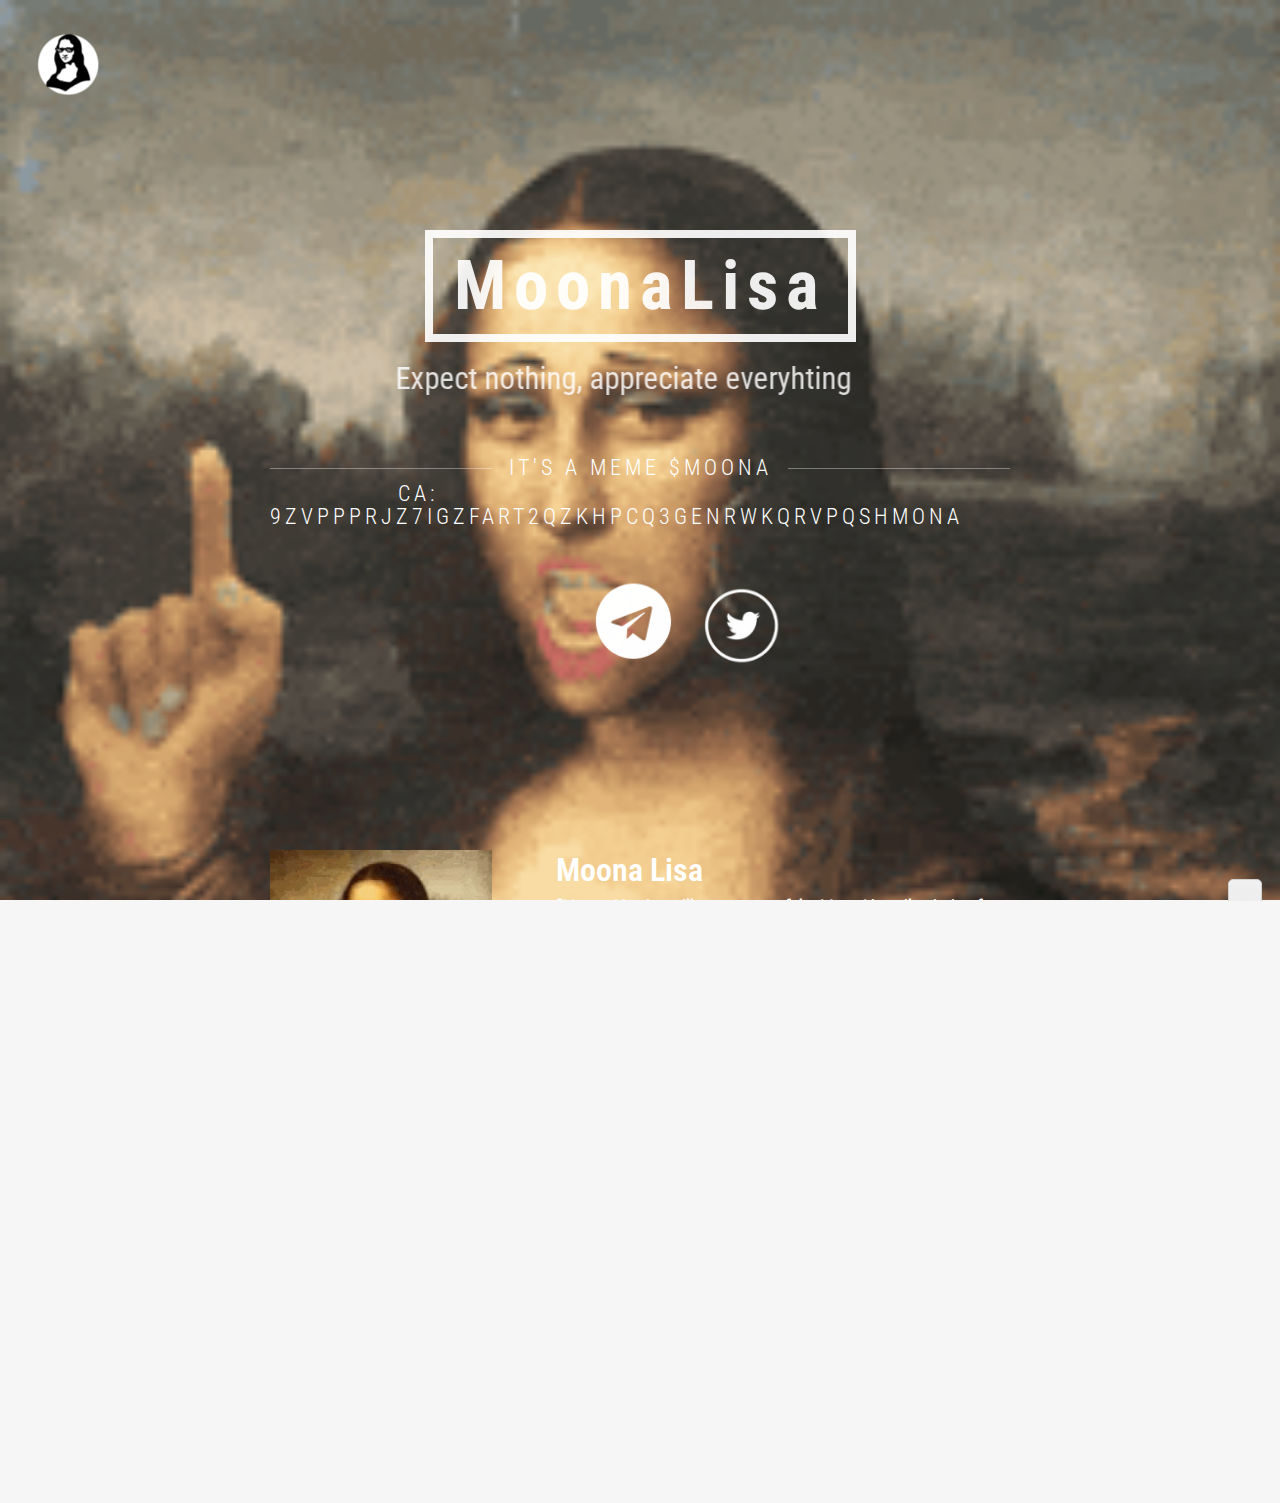
==== commit 7e51b870: "ggg" ====
--- a/index.html
+++ b/index.html
@@ -11193,7 +11193,7 @@
         <p class="join">IT's A Meme $MOONA</p>
         <div class="beta-line"></div>
       </br>
-        <p class="join">ca: soon!</p>
+        <p class="join">ca: 9ZVPPpRjZ7iGzFart2qzKhPCq3genrwkqrvPqshmoNa</p>
       </div>
       <div
         data-w-id="56240444-fb91-ff71-e69e-acf205b4ebde"
@@ -11206,7 +11206,7 @@
         class="div-block-2"
       >
         <a
-          href="https://pump.fun/soon!"
+          href="https://pump.fun/9ZVPPpRjZ7iGzFart2qzKhPCq3genrwkqrvPqshmoNa"
           target="_blank"
           class="link-block-4 w-inline-block"
           ><img
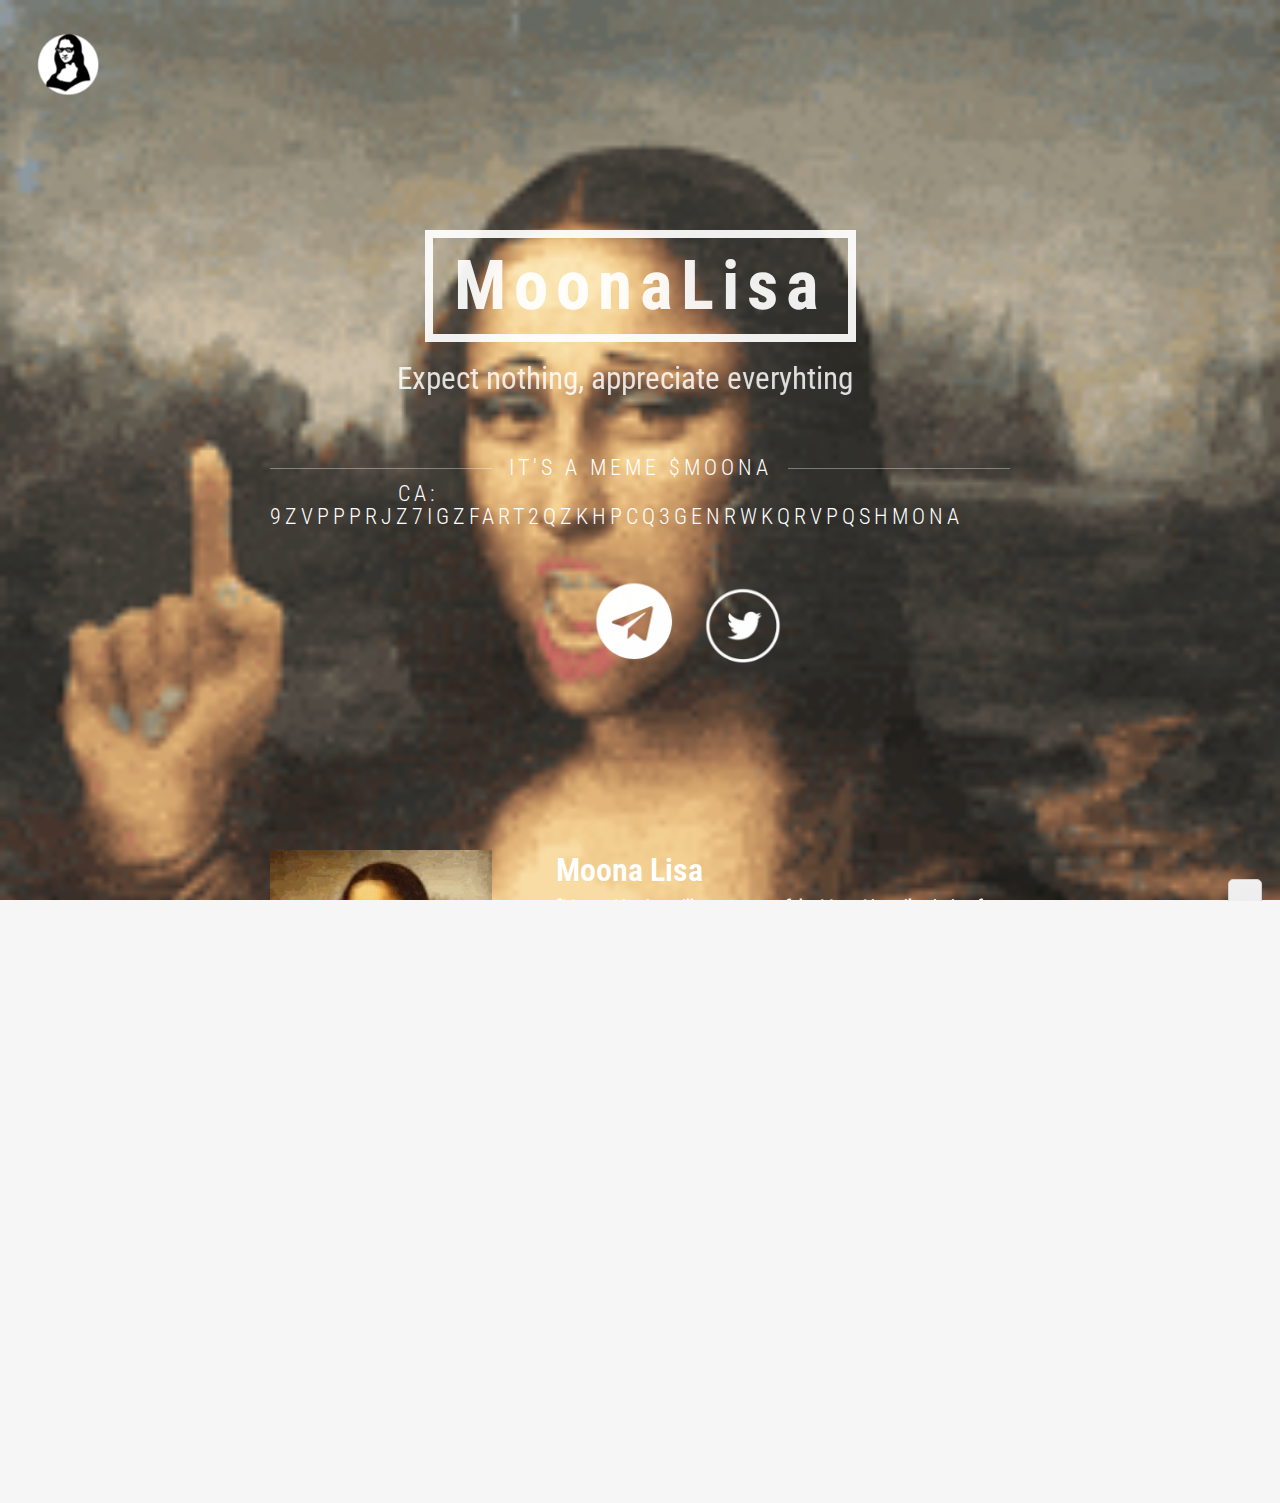
==== commit 345b1f2a: "gg" ====
--- a/index.html
+++ b/index.html
@@ -11220,7 +11220,7 @@
               https://assets-global.website-files.com/6604492f750574b4af69ab96/6606e5124ebf7ede56491f55_unnamed.png       512w
             " /></a`
         ><a
-          href="https://t.me/moonalisol"
+          href="https://t.me/MoonaLisaSolTok"
           target="_blank"
           class="w-inline-block"
           ><img
@@ -11229,7 +11229,7 @@
             width="77"
             alt="" /></a
         ><a
-          href="https://twitter.com/MoonaLisaSolana"
+          href="https://x.com/MoonaLisaSolTok"
           target="_blank"
           class="w-inline-block"
           ><img
